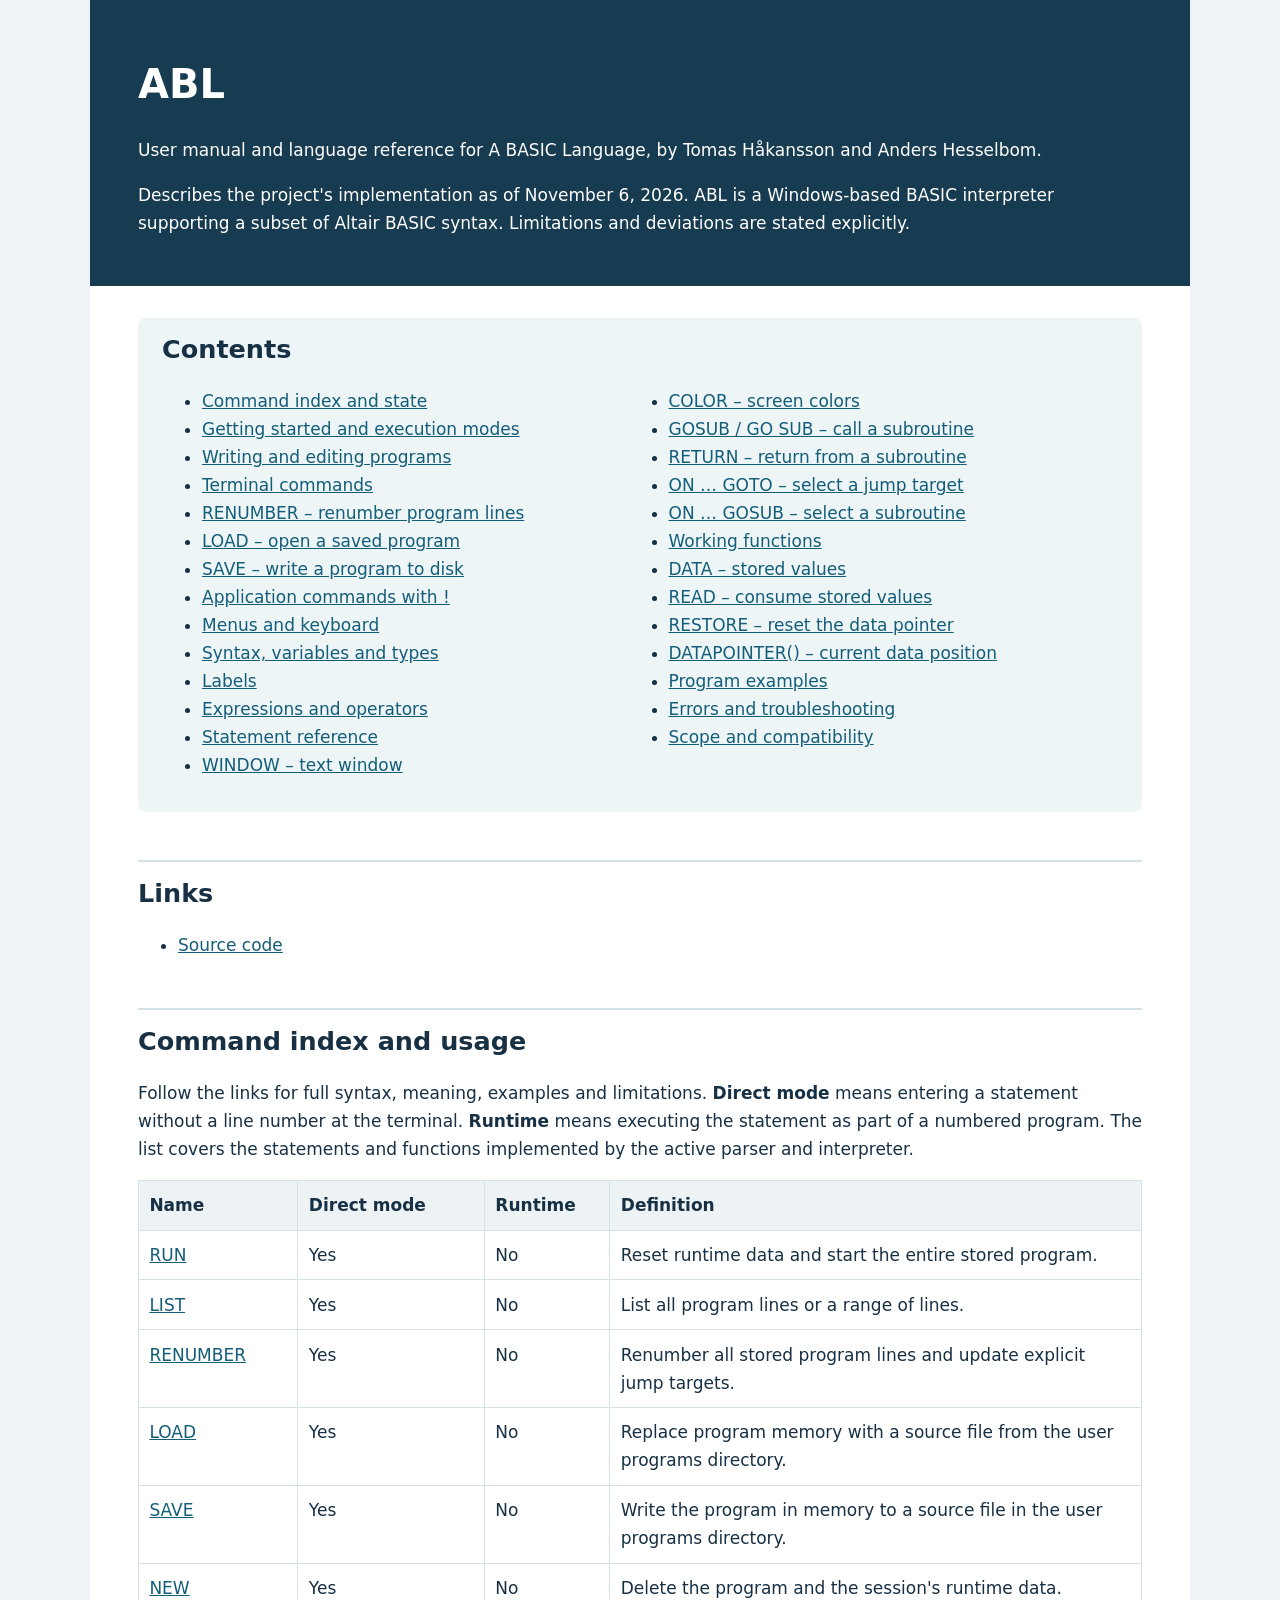
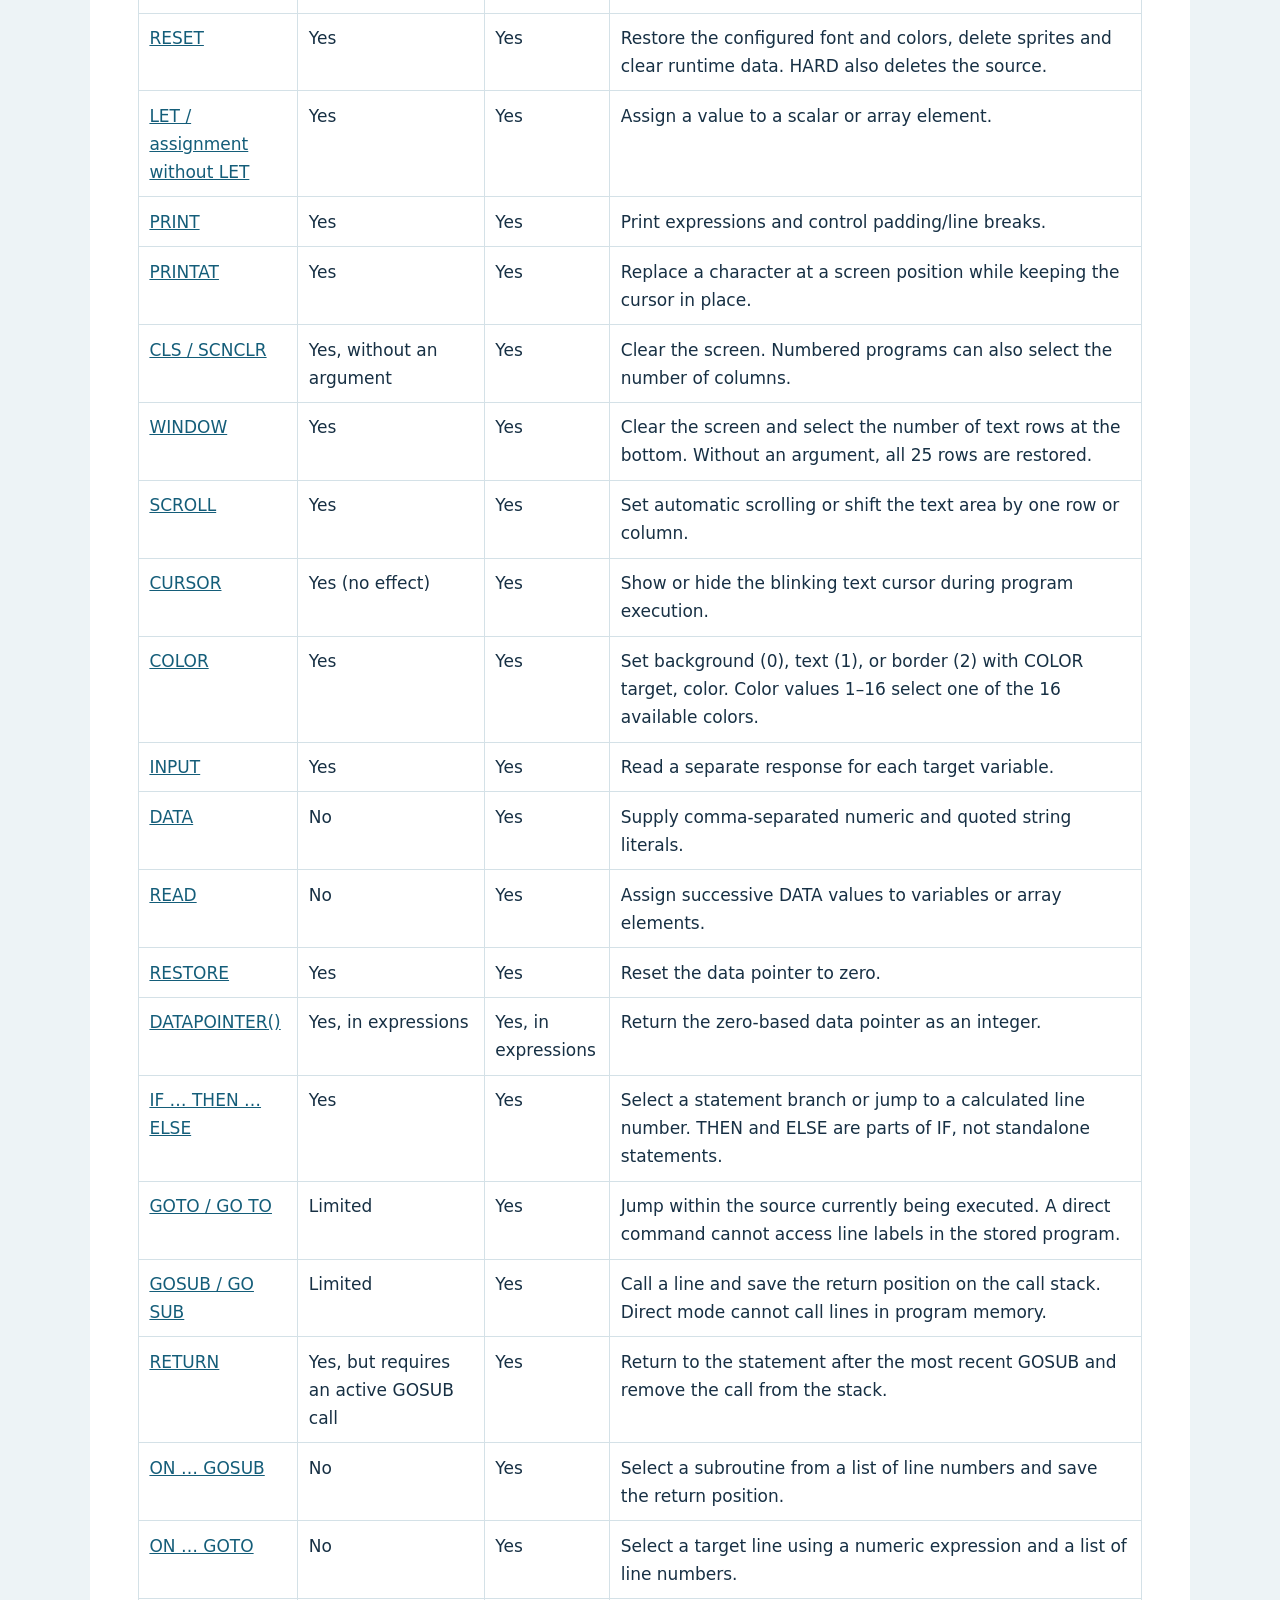
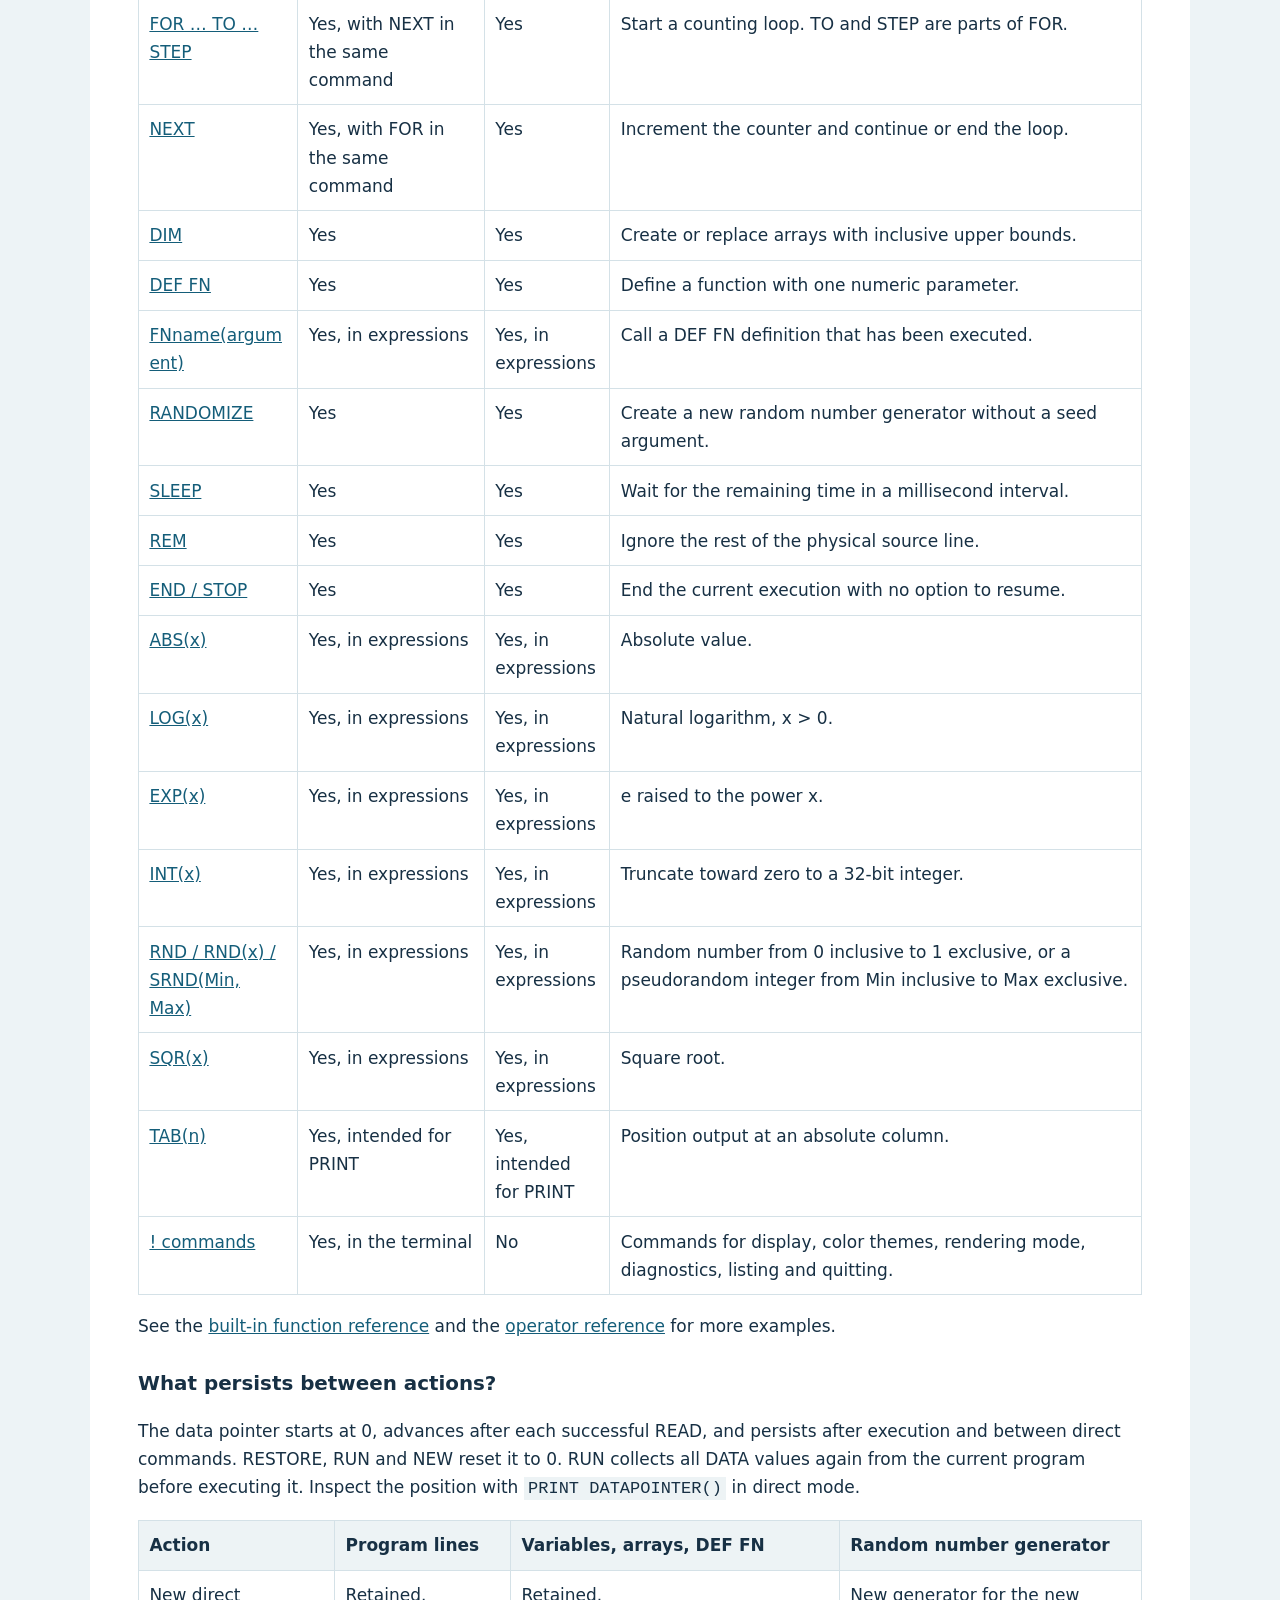
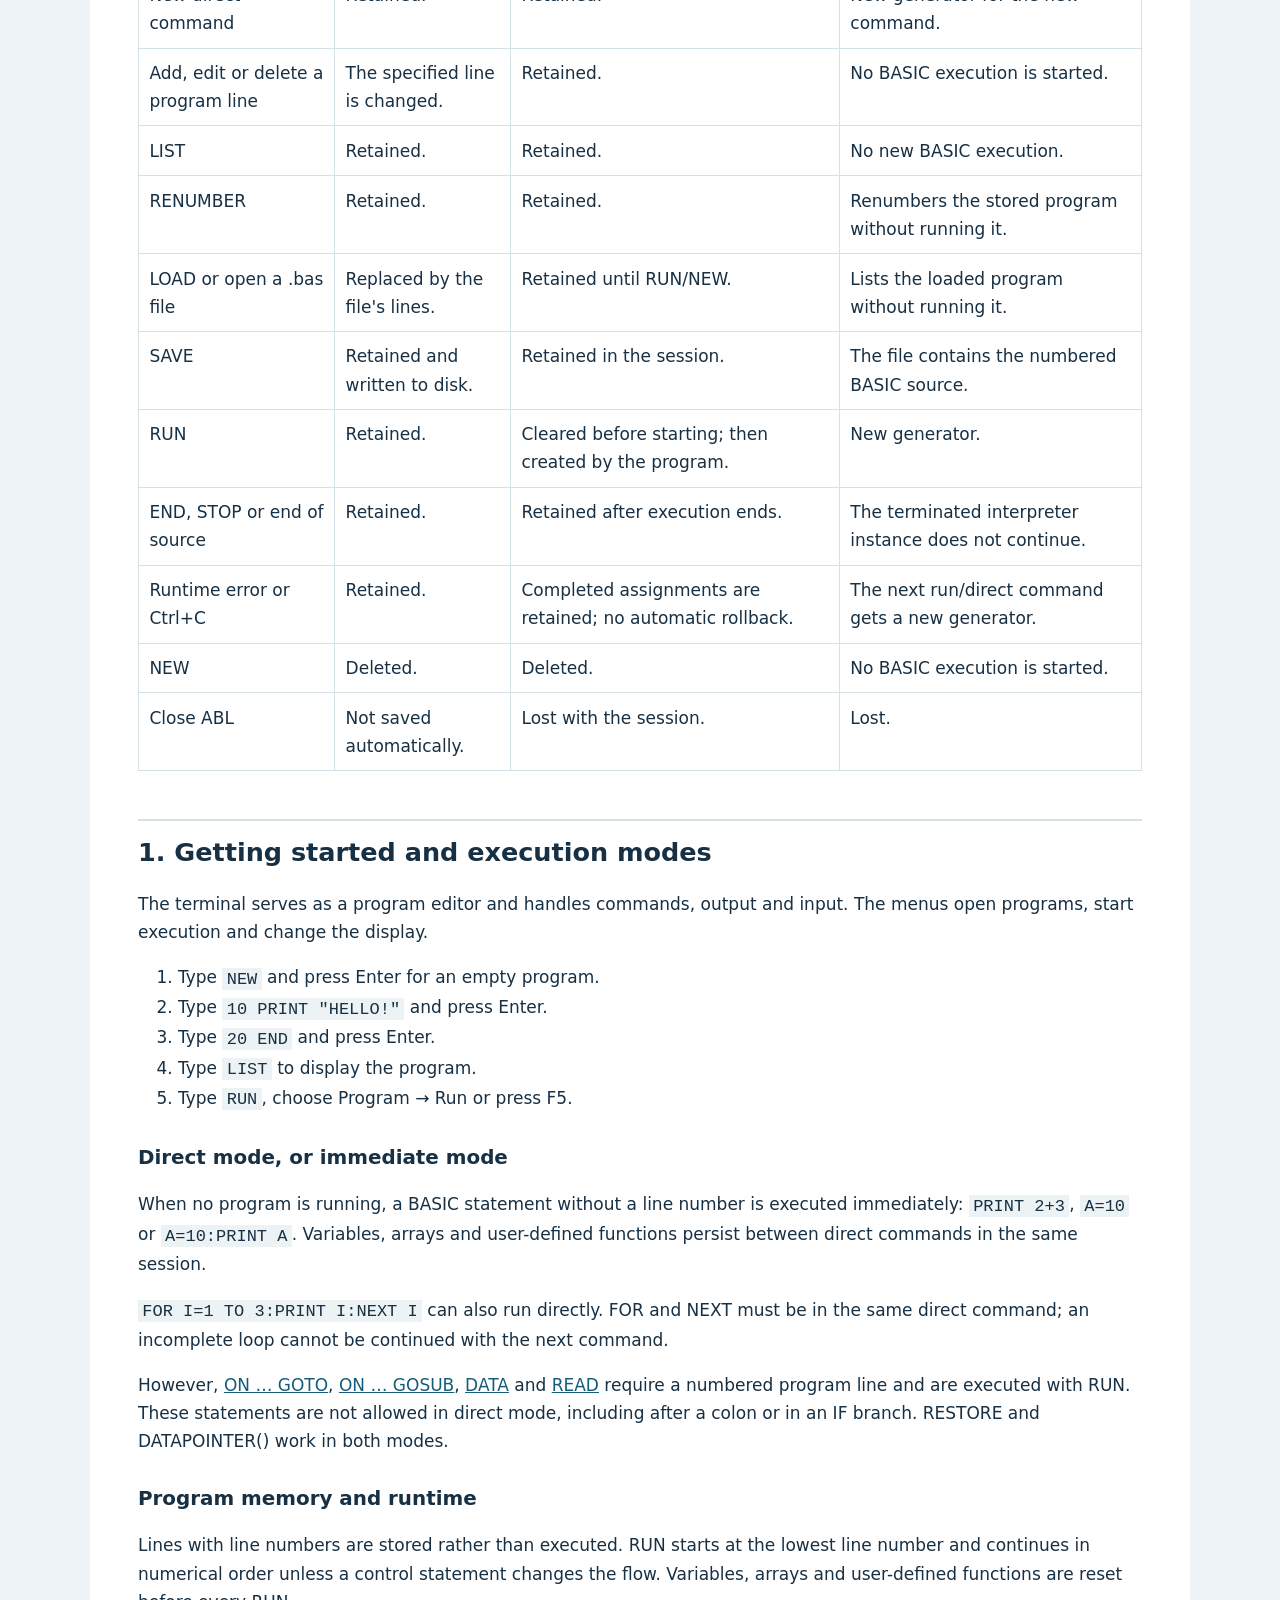
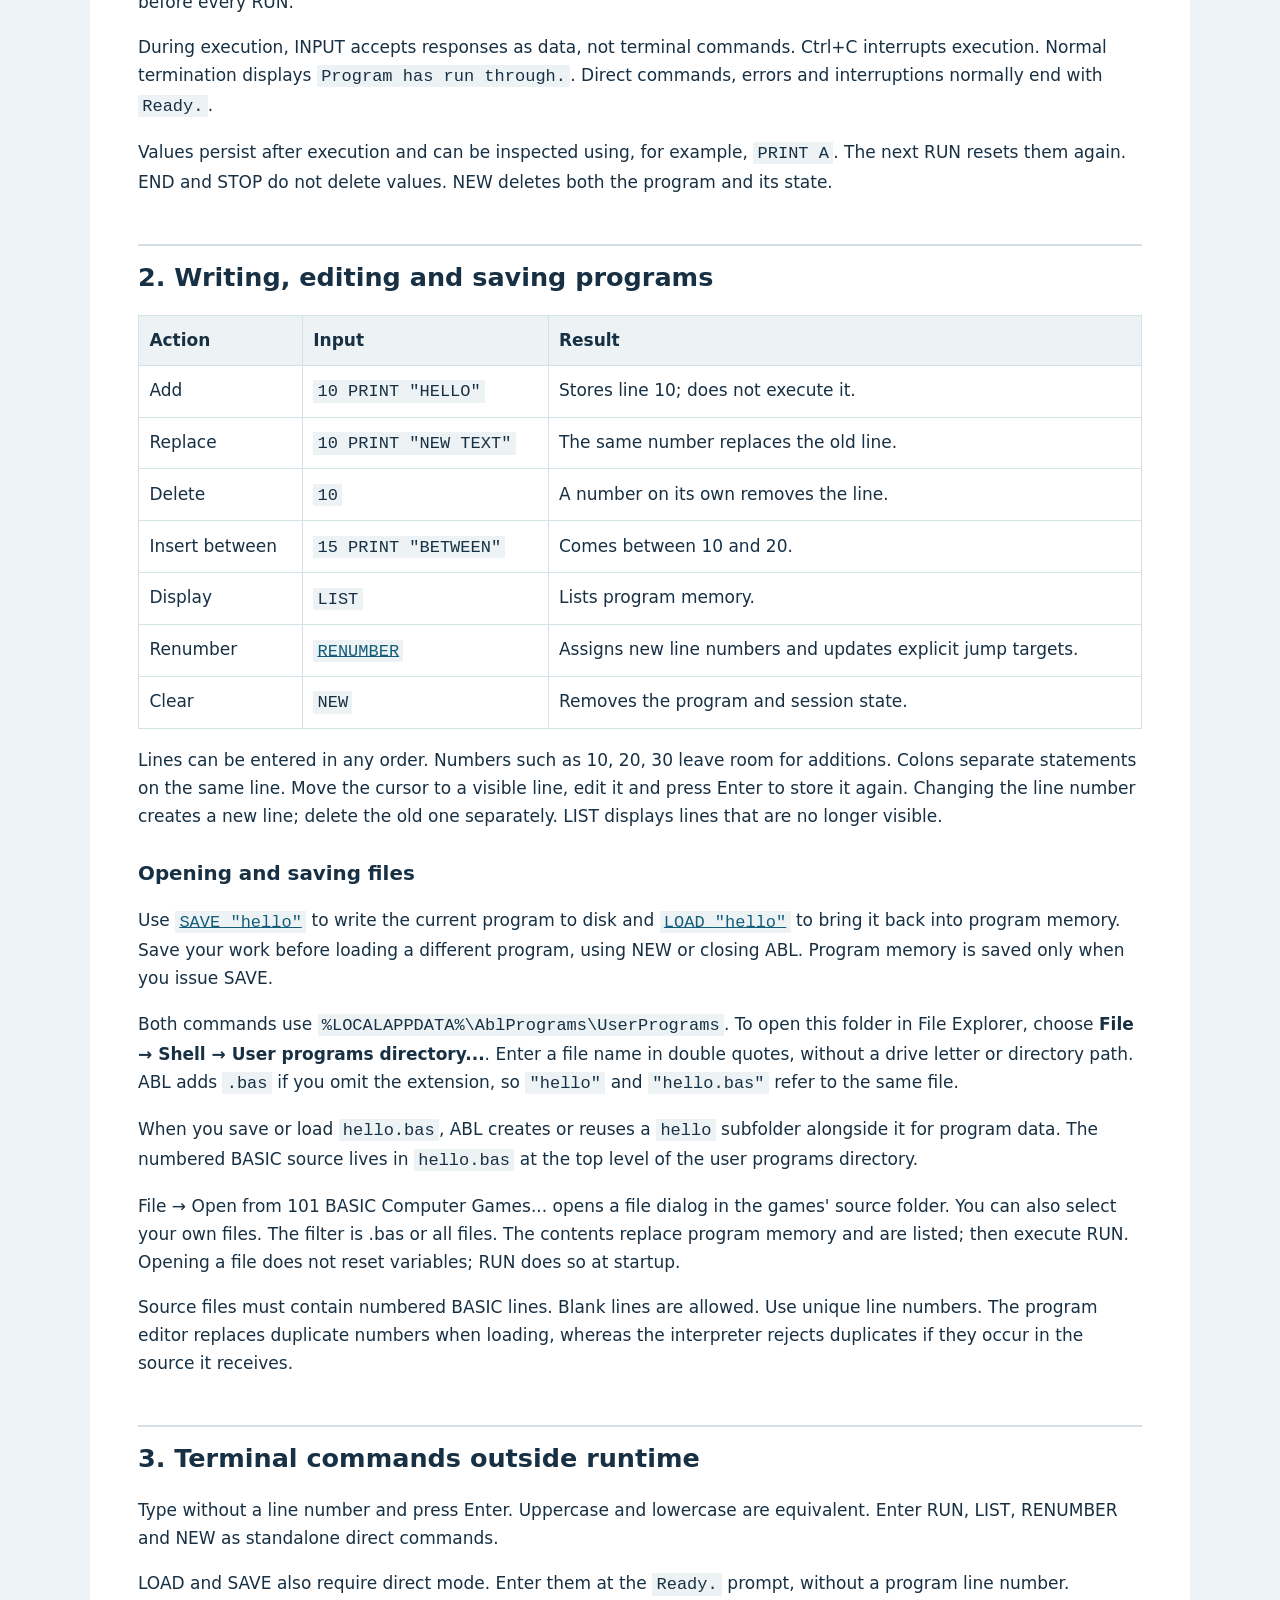
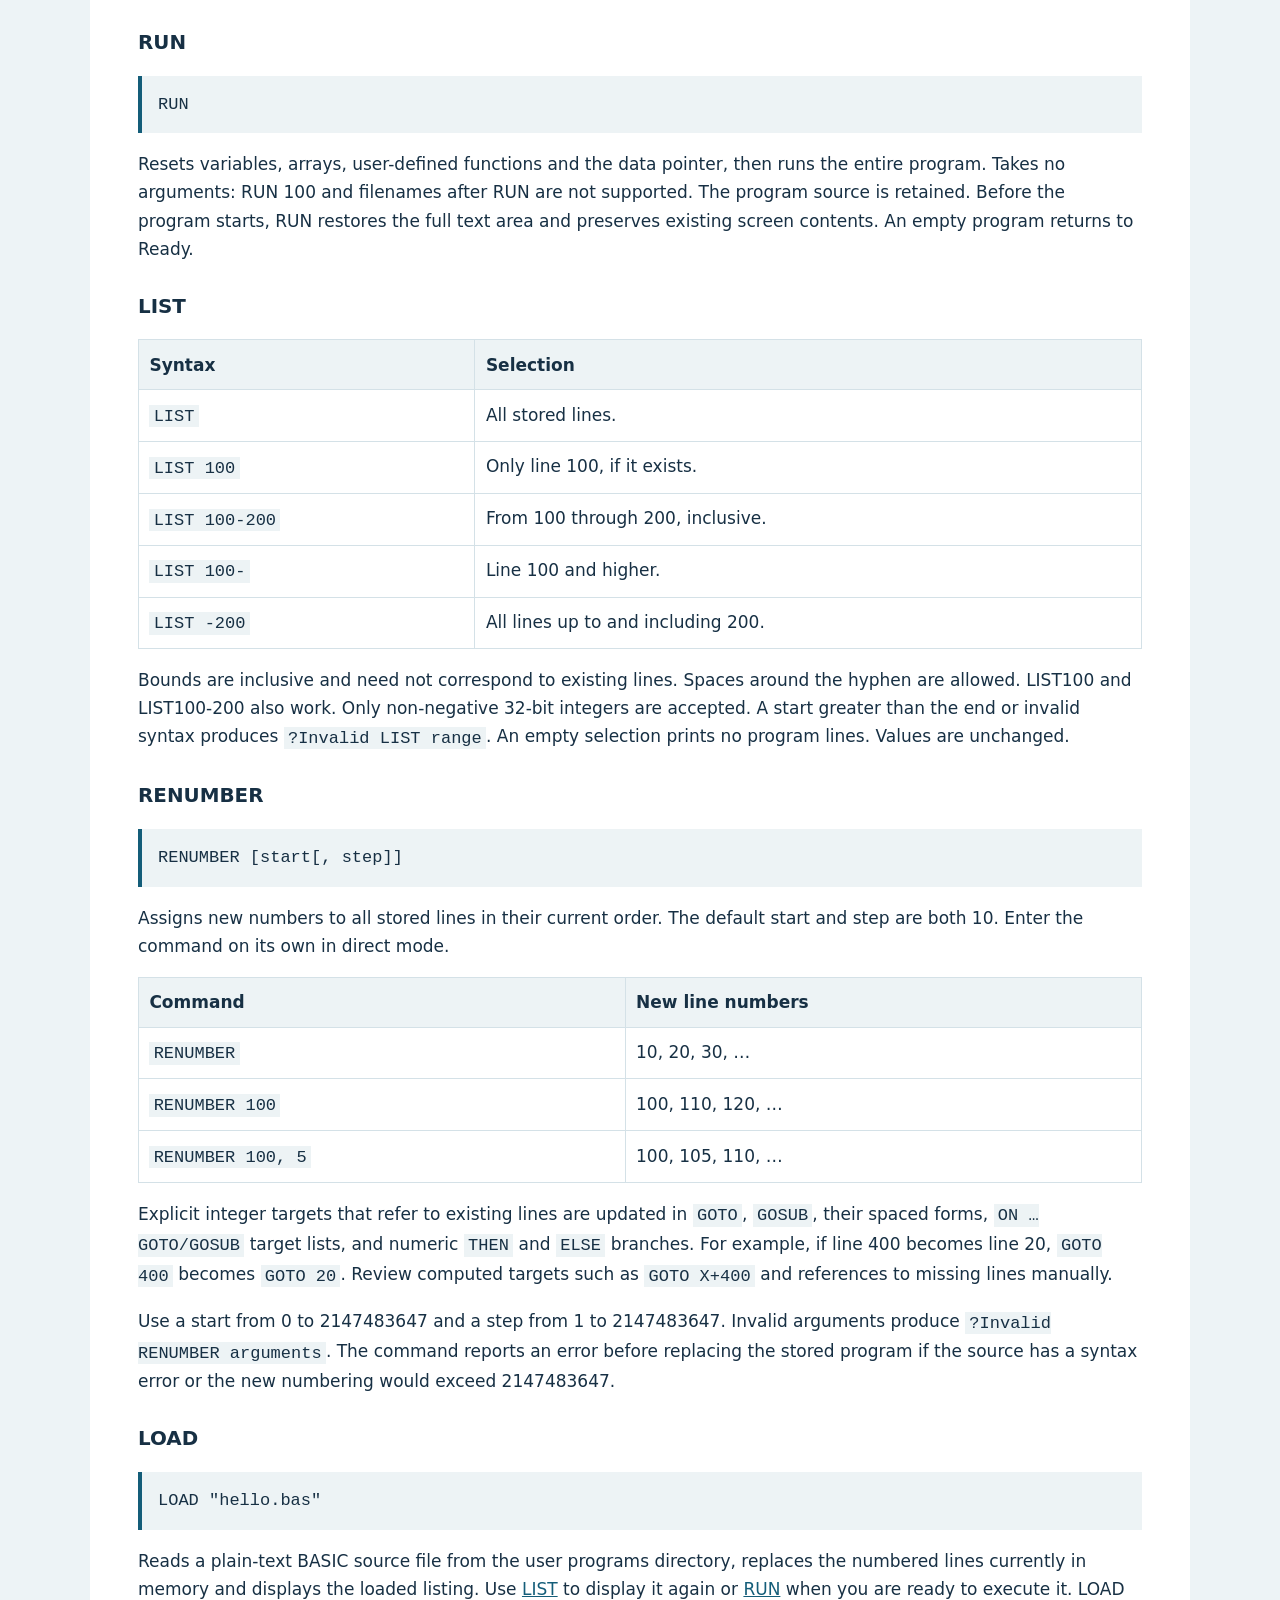
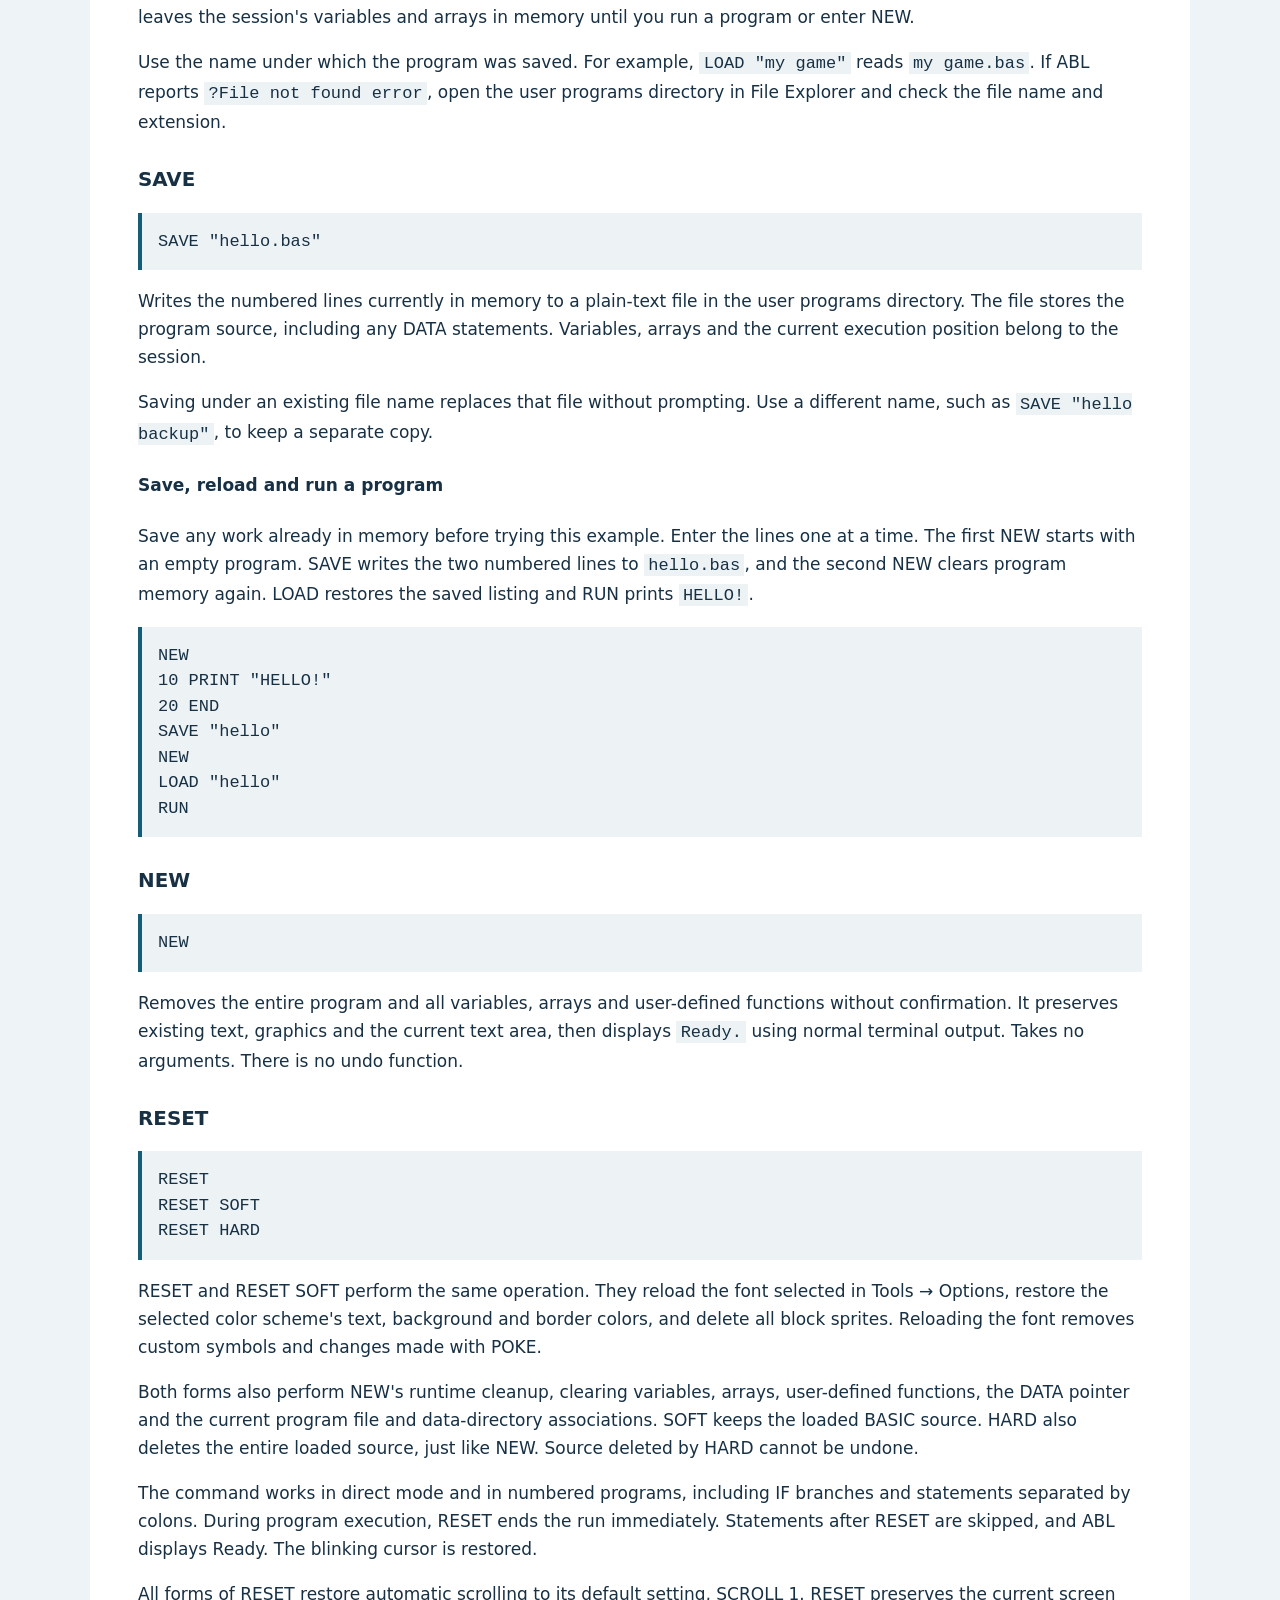
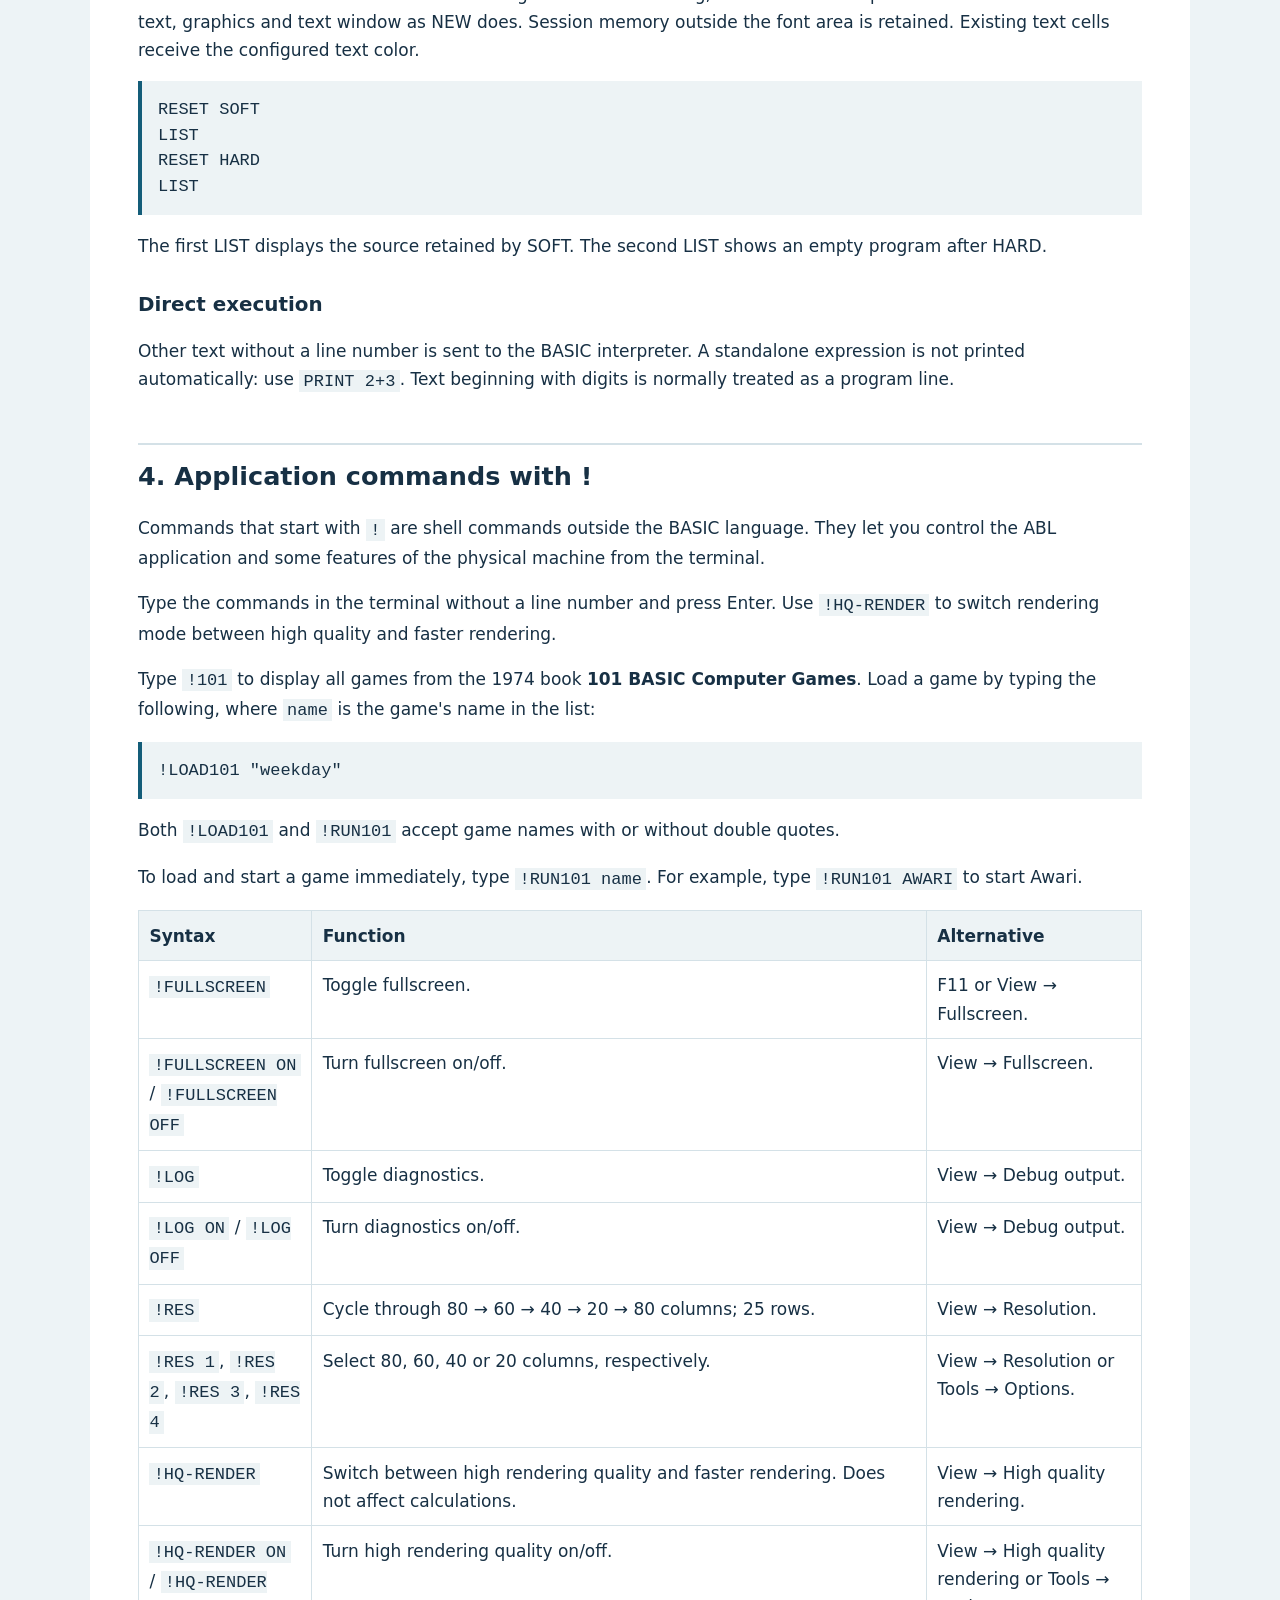
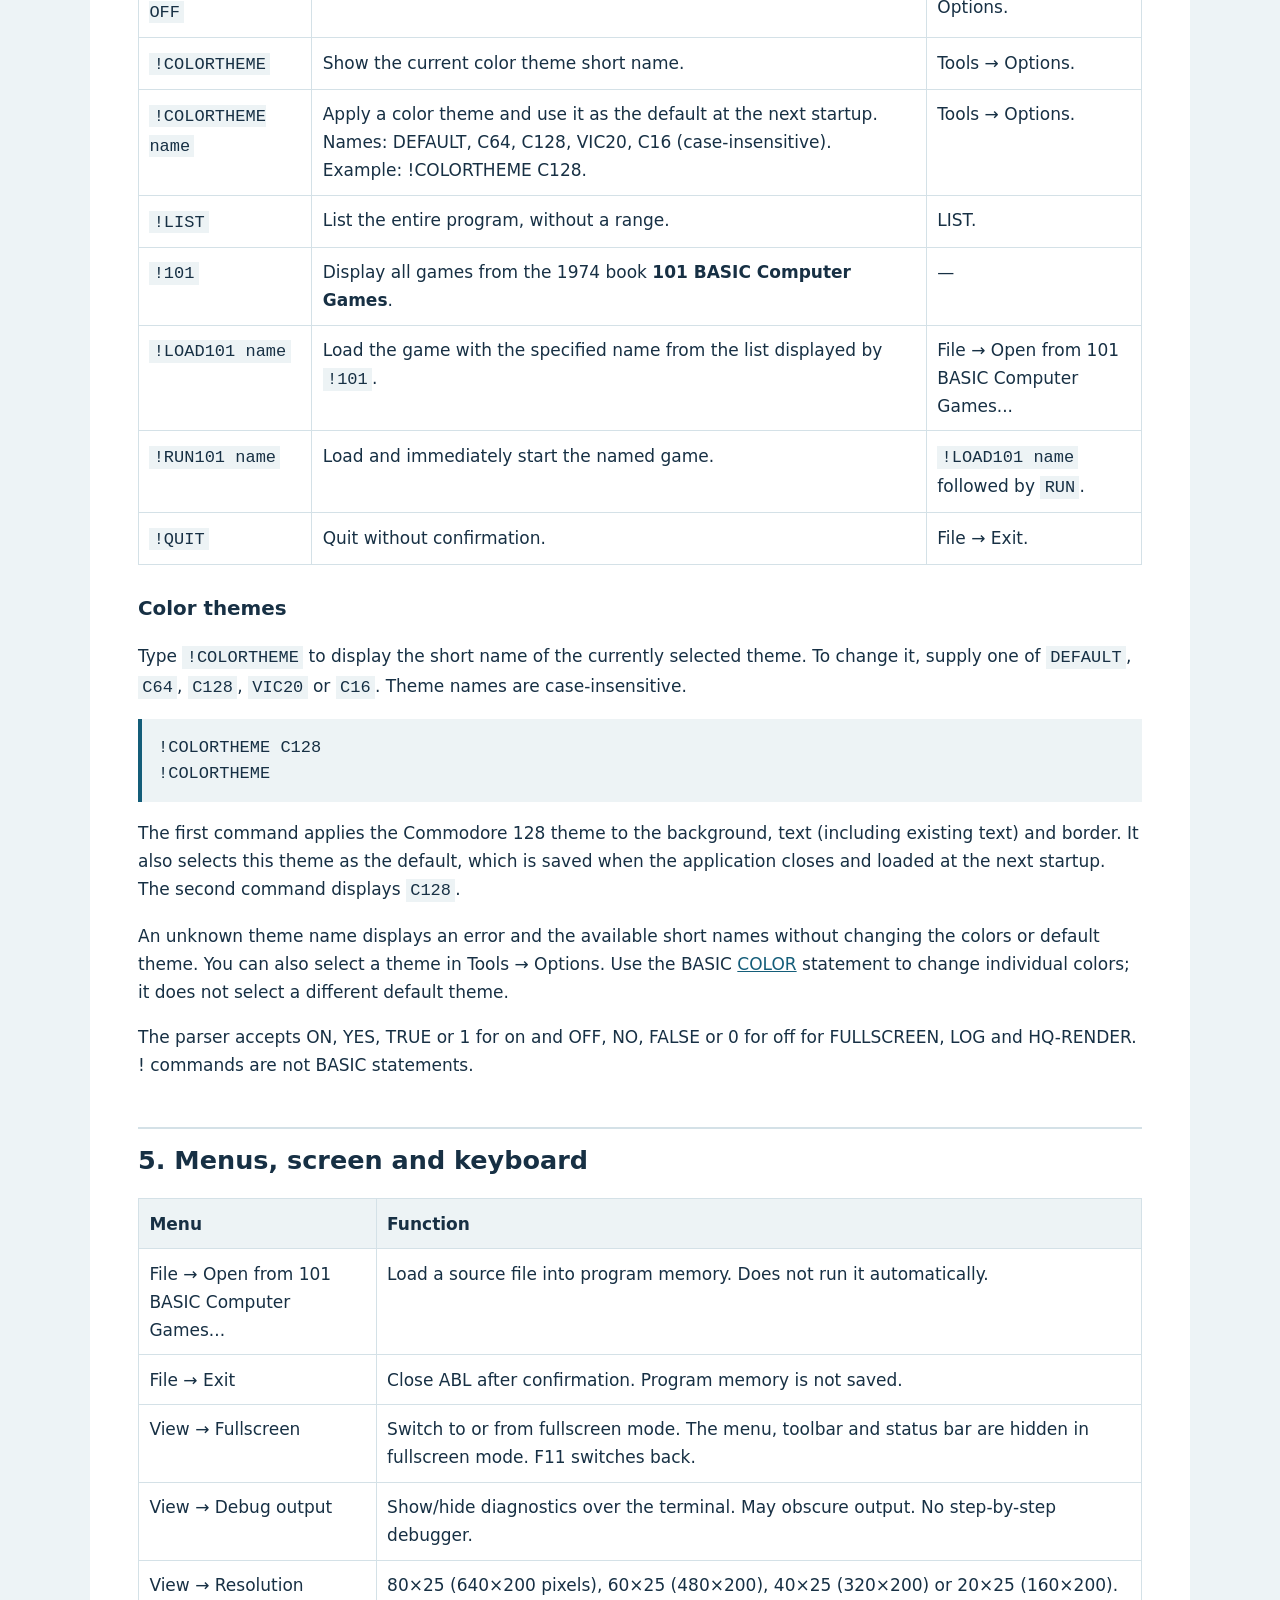
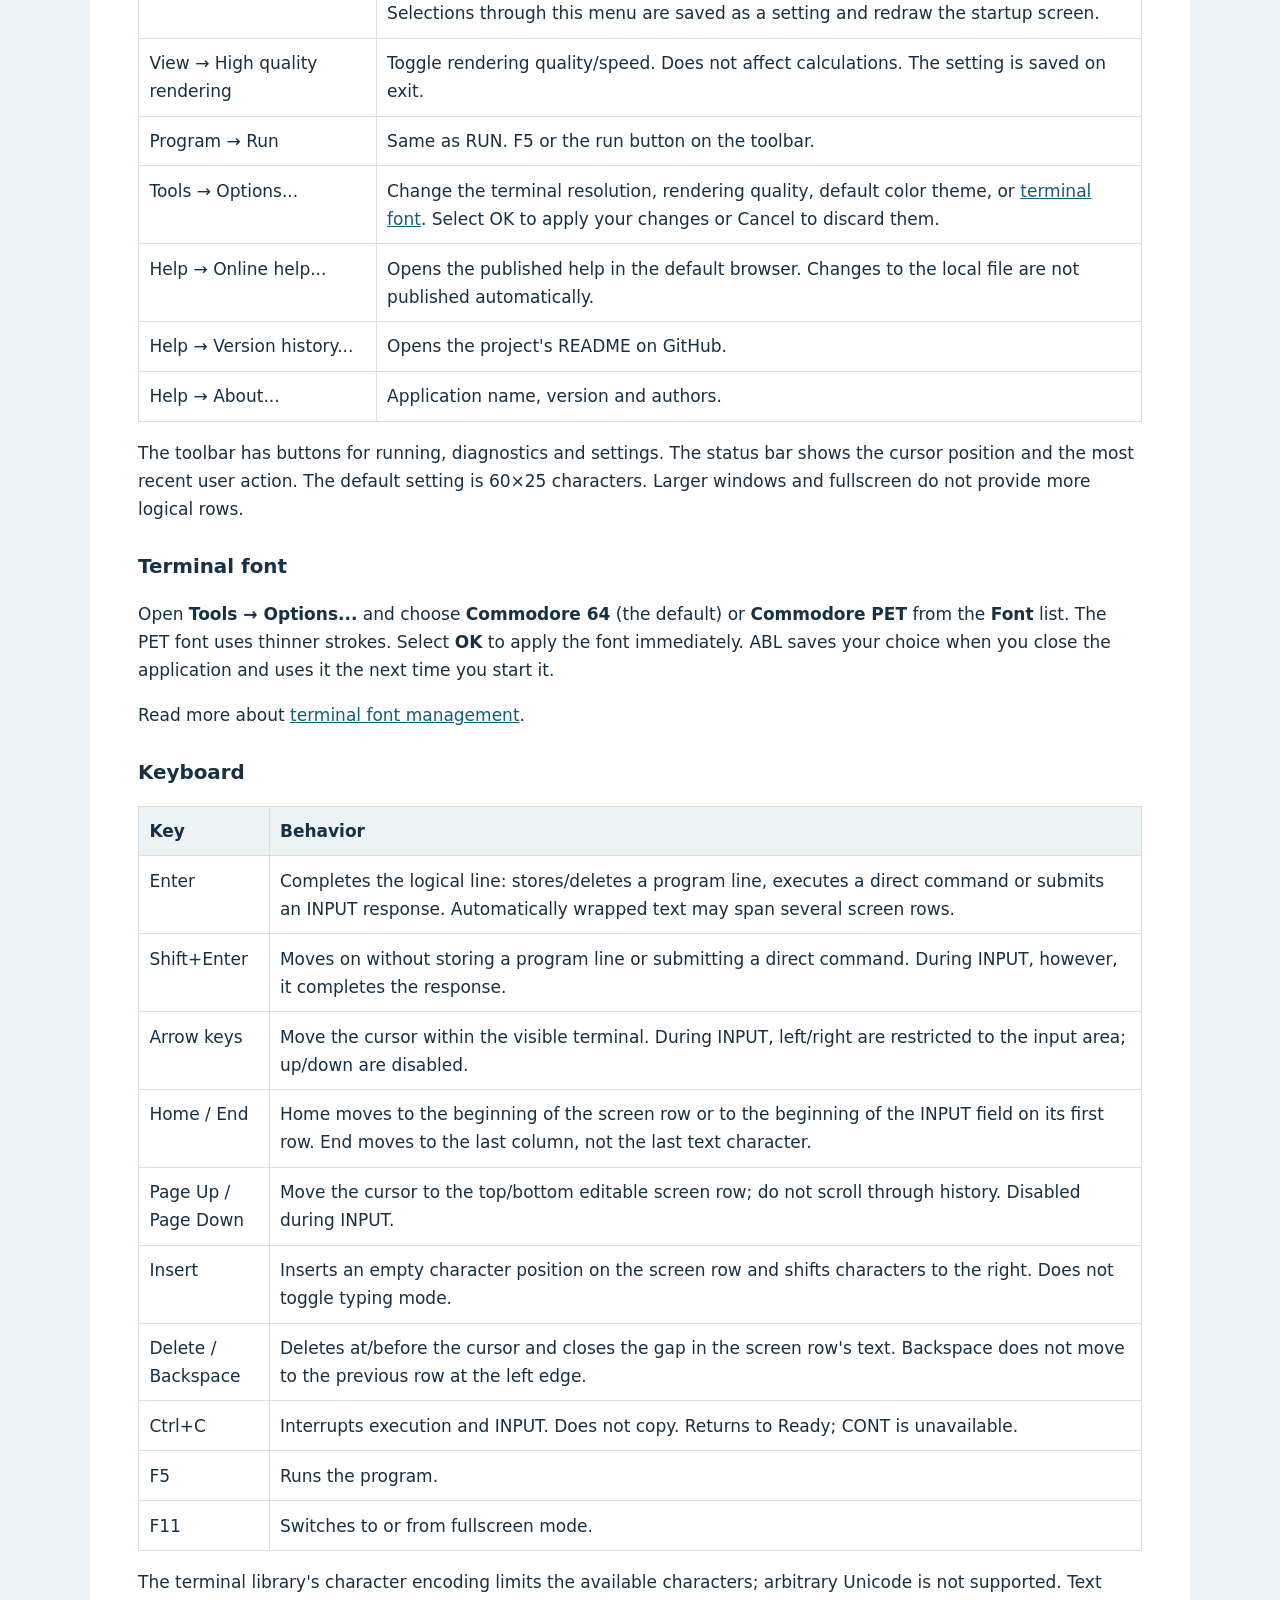
==== index.html @ 086b3ef9 "RESET command is implemented." ====
<!DOCTYPE html>
<html lang="en">
<head>
    <meta charset="utf-8" />
    <meta name="viewport" content="width=device-width, initial-scale=1" />
    <title>ABL – user manual and language reference</title>
    <link rel="stylesheet" href="style.css" />
</head>
<body>
    <header>
        <h1>ABL</h1>
        <p>User manual and language reference for A BASIC Language, by Tomas Håkansson and Anders Hesselbom.</p>
        <p>Describes the project's implementation as of November 6, 2026. ABL is a Windows-based BASIC interpreter supporting a subset of Altair BASIC syntax. Limitations and deviations are stated explicitly.</p>
    </header>
    <main>
        <nav aria-label="Contents">
            <h2 style="margin-top:0;border:0;padding:0">Contents</h2>
            <ul>
                <li><a href="#register">Command index and state</a></li>
                <li><a href="#start">Getting started and execution modes</a></li>
                <li><a href="#editor">Writing and editing programs</a></li>
                <li><a href="#terminal">Terminal commands</a></li>
                <li><a href="#renumber">RENUMBER – renumber program lines</a></li>
                <li><a href="#load">LOAD – open a saved program</a></li>
                <li><a href="#save">SAVE – write a program to disk</a></li>
                <li><a href="#appcommands">Application commands with !</a></li>
                <li><a href="#interface">Menus and keyboard</a></li>
                <li><a href="#syntax">Syntax, variables and types</a></li>
                <li><a href="#labels">Labels</a></li>
                <li><a href="#operators">Expressions and operators</a></li>
                <li><a href="#statements">Statement reference</a></li>
                <li><a href="#window">WINDOW – text window</a></li>
                <li><a href="#color">COLOR – screen colors</a></li>
                <li><a href="#gosub">GOSUB / GO SUB – call a subroutine</a></li>
                <li><a href="#return">RETURN – return from a subroutine</a></li>
                <li><a href="#on-goto">ON … GOTO – select a jump target</a></li>
                <li><a href="#on-gosub">ON … GOSUB – select a subroutine</a></li>
                <li><a href="#functions">Working functions</a></li>
                <li><a href="#data">DATA – stored values</a></li>
                <li><a href="#read">READ – consume stored values</a></li>
                <li><a href="#restore">RESTORE – reset the data pointer</a></li>
                <li><a href="#datapointer">DATAPOINTER() – current data position</a></li>
                <li><a href="#examples">Program examples</a></li>
                <li><a href="#errors">Errors and troubleshooting</a></li>
                <li><a href="#limits">Scope and compatibility</a></li>
            </ul>
        </nav>
        <section id="register">
            <h2>Links</h2>
            <ul>
                <li><a href="https://github.com/tomas-hakansson/A-BASIC-Language" target="_blank">Source code</a></li>
            </ul>
            <h2>Command index and usage</h2>
            <p>Follow the links for full syntax, meaning, examples and limitations. <strong>Direct mode</strong> means entering a statement without a line number at the terminal. <strong>Runtime</strong> means executing the statement as part of a numbered program. The list covers the statements and functions implemented by the active parser and interpreter.</p>
            <table>
                <thead><tr><th>Name</th><th>Direct mode</th><th>Runtime</th><th>Definition</th></tr></thead>
                <tbody>
                    <tr><td><a href="#run">RUN</a></td><td>Yes</td><td>No</td><td>Reset runtime data and start the entire stored program.</td></tr>
                    <tr><td><a href="#list">LIST</a></td><td>Yes</td><td>No</td><td>List all program lines or a range of lines.</td></tr>
                    <tr><td><a href="#renumber">RENUMBER</a></td><td>Yes</td><td>No</td><td>Renumber all stored program lines and update explicit jump targets.</td></tr>
                    <tr><td><a href="#load">LOAD</a></td><td>Yes</td><td>No</td><td>Replace program memory with a source file from the user programs directory.</td></tr>
                    <tr><td><a href="#save">SAVE</a></td><td>Yes</td><td>No</td><td>Write the program in memory to a source file in the user programs directory.</td></tr>
                    <tr><td><a href="#new">NEW</a></td><td>Yes</td><td>No</td><td>Delete the program and the session's runtime data.</td></tr>
                    <tr><td><a href="#reset">RESET</a></td><td>Yes</td><td>Yes</td><td>Restore the configured font and colors, delete sprites and clear runtime data. HARD also deletes the source.</td></tr>
                    <tr><td><a href="#let">LET / assignment without LET</a></td><td>Yes</td><td>Yes</td><td>Assign a value to a scalar or array element.</td></tr>
                    <tr><td><a href="#print">PRINT</a></td><td>Yes</td><td>Yes</td><td>Print expressions and control padding/line breaks.</td></tr>
                    <tr><td><a href="#printat">PRINTAT</a></td><td>Yes</td><td>Yes</td><td>Replace a character at a screen position while keeping the cursor in place.</td></tr>
                    <tr><td><a href="#cls">CLS / SCNCLR</a></td><td>Yes, without an argument</td><td>Yes</td><td>Clear the screen. Numbered programs can also select the number of columns.</td></tr>
                    <tr><td><a href="#window">WINDOW</a></td><td>Yes</td><td>Yes</td><td>Clear the screen and select the number of text rows at the bottom. Without an argument, all 25 rows are restored.</td></tr>
                    <tr><td><a href="#scroll">SCROLL</a></td><td>Yes</td><td>Yes</td><td>Set automatic scrolling or shift the text area by one row or column.</td></tr>
                    <tr><td><a href="#cursor">CURSOR</a></td><td>Yes (no effect)</td><td>Yes</td><td>Show or hide the blinking text cursor during program execution.</td></tr>
                    <tr><td><a href="#color">COLOR</a></td><td>Yes</td><td>Yes</td><td>Set background (0), text (1), or border (2) with COLOR target, color. Color values 1–16 select one of the 16 available colors.</td></tr>
                    <tr><td><a href="#input">INPUT</a></td><td>Yes</td><td>Yes</td><td>Read a separate response for each target variable.</td></tr>
                    <tr><td><a href="#data">DATA</a></td><td>No</td><td>Yes</td><td>Supply comma-separated numeric and quoted string literals.</td></tr>
                    <tr><td><a href="#read">READ</a></td><td>No</td><td>Yes</td><td>Assign successive DATA values to variables or array elements.</td></tr>
                    <tr><td><a href="#restore">RESTORE</a></td><td>Yes</td><td>Yes</td><td>Reset the data pointer to zero.</td></tr>
                    <tr><td><a href="#datapointer">DATAPOINTER()</a></td><td>Yes, in expressions</td><td>Yes, in expressions</td><td>Return the zero-based data pointer as an integer.</td></tr>
                    <tr><td><a href="#if">IF … THEN … ELSE</a></td><td>Yes</td><td>Yes</td><td>Select a statement branch or jump to a calculated line number. THEN and ELSE are parts of IF, not standalone statements.</td></tr>
                    <tr><td><a href="#goto">GOTO / GO TO</a></td><td>Limited</td><td>Yes</td><td>Jump within the source currently being executed. A direct command cannot access line labels in the stored program.</td></tr>
                    <tr><td><a href="#gosub">GOSUB / GO SUB</a></td><td>Limited</td><td>Yes</td><td>Call a line and save the return position on the call stack. Direct mode cannot call lines in program memory.</td></tr>
                    <tr><td><a href="#return">RETURN</a></td><td>Yes, but requires an active GOSUB call</td><td>Yes</td><td>Return to the statement after the most recent GOSUB and remove the call from the stack.</td></tr>
                    <tr><td><a href="#on-gosub">ON … GOSUB</a></td><td>No</td><td>Yes</td><td>Select a subroutine from a list of line numbers and save the return position.</td></tr>
                    <tr><td><a href="#on-goto">ON … GOTO</a></td><td>No</td><td>Yes</td><td>Select a target line using a numeric expression and a list of line numbers.</td></tr>
                    <tr><td><a href="#for">FOR … TO … STEP</a></td><td>Yes, with NEXT in the same command</td><td>Yes</td><td>Start a counting loop. TO and STEP are parts of FOR.</td></tr>
                    <tr><td><a href="#for">NEXT</a></td><td>Yes, with FOR in the same command</td><td>Yes</td><td>Increment the counter and continue or end the loop.</td></tr>
                    <tr><td><a href="#dim">DIM</a></td><td>Yes</td><td>Yes</td><td>Create or replace arrays with inclusive upper bounds.</td></tr>
                    <tr><td><a href="#def">DEF FN</a></td><td>Yes</td><td>Yes</td><td>Define a function with one numeric parameter.</td></tr>
                    <tr><td><a href="#def">FNname(argument)</a></td><td>Yes, in expressions</td><td>Yes, in expressions</td><td>Call a DEF FN definition that has been executed.</td></tr>
                    <tr><td><a href="#randomize">RANDOMIZE</a></td><td>Yes</td><td>Yes</td><td>Create a new random number generator without a seed argument.</td></tr>
                    <tr><td><a href="#sleep">SLEEP</a></td><td>Yes</td><td>Yes</td><td>Wait for the remaining time in a millisecond interval.</td></tr>
                    <tr><td><a href="#rem">REM</a></td><td>Yes</td><td>Yes</td><td>Ignore the rest of the physical source line.</td></tr>
                    <tr><td><a href="#end">END / STOP</a></td><td>Yes</td><td>Yes</td><td>End the current execution with no option to resume.</td></tr>
                    <tr><td><a href="#abs">ABS(x)</a></td><td>Yes, in expressions</td><td>Yes, in expressions</td><td>Absolute value.</td></tr>
                    <tr><td><a href="#log">LOG(x)</a></td><td>Yes, in expressions</td><td>Yes, in expressions</td><td>Natural logarithm, x &gt; 0.</td></tr>
                    <tr><td><a href="#exp">EXP(x)</a></td><td>Yes, in expressions</td><td>Yes, in expressions</td><td>e raised to the power x.</td></tr>
                    <tr><td><a href="#int">INT(x)</a></td><td>Yes, in expressions</td><td>Yes, in expressions</td><td>Truncate toward zero to a 32-bit integer.</td></tr>
                    <tr><td><a href="#rnd">RND / RND(x) / SRND(Min, Max)</a></td><td>Yes, in expressions</td><td>Yes, in expressions</td><td>Random number from 0 inclusive to 1 exclusive, or a pseudorandom integer from Min inclusive to Max exclusive.</td></tr>
                    <tr><td><a href="#sqr">SQR(x)</a></td><td>Yes, in expressions</td><td>Yes, in expressions</td><td>Square root.</td></tr>
                    <tr><td><a href="#tab">TAB(n)</a></td><td>Yes, intended for PRINT</td><td>Yes, intended for PRINT</td><td>Position output at an absolute column.</td></tr>
                    <tr><td><a href="#appcommands">! commands</a></td><td>Yes, in the terminal</td><td>No</td><td>Commands for display, color themes, rendering mode, diagnostics, listing and quitting.</td></tr>
                </tbody>
            </table>
            <p>See the <a href="#functions">built-in function reference</a> and the <a href="#operators">operator reference</a> for more examples.</p>
            <h3>What persists between actions?</h3>
            <p>The data pointer starts at 0, advances after each successful READ, and persists after execution and between direct commands. RESTORE, RUN and NEW reset it to 0. RUN collects all DATA values again from the current program before executing it. Inspect the position with <code>PRINT DATAPOINTER()</code> in direct mode.</p>
            <table>
                <thead><tr><th>Action</th><th>Program lines</th><th>Variables, arrays, DEF FN</th><th>Random number generator</th></tr></thead>
                <tbody>
                    <tr><td>New direct command</td><td>Retained.</td><td>Retained.</td><td>New generator for the new command.</td></tr>
                    <tr><td>Add, edit or delete a program line</td><td>The specified line is changed.</td><td>Retained.</td><td>No BASIC execution is started.</td></tr>
                    <tr><td>LIST</td><td>Retained.</td><td>Retained.</td><td>No new BASIC execution.</td></tr>
                    <tr><td>RENUMBER</td><td>Retained.</td><td>Retained.</td><td>Renumbers the stored program without running it.</td></tr>
                    <tr><td>LOAD or open a .bas file</td><td>Replaced by the file's lines.</td><td>Retained until RUN/NEW.</td><td>Lists the loaded program without running it.</td></tr>
                    <tr><td>SAVE</td><td>Retained and written to disk.</td><td>Retained in the session.</td><td>The file contains the numbered BASIC source.</td></tr>
                    <tr><td>RUN</td><td>Retained.</td><td>Cleared before starting; then created by the program.</td><td>New generator.</td></tr>
                    <tr><td>END, STOP or end of source</td><td>Retained.</td><td>Retained after execution ends.</td><td>The terminated interpreter instance does not continue.</td></tr>
                    <tr><td>Runtime error or Ctrl+C</td><td>Retained.</td><td>Completed assignments are retained; no automatic rollback.</td><td>The next run/direct command gets a new generator.</td></tr>
                    <tr><td>NEW</td><td>Deleted.</td><td>Deleted.</td><td>No BASIC execution is started.</td></tr>
                    <tr><td>Close ABL</td><td>Not saved automatically.</td><td>Lost with the session.</td><td>Lost.</td></tr>
                </tbody>
            </table>
        </section>
        <section id="start">
            <h2>1. Getting started and execution modes</h2>
            <p>The terminal serves as a program editor and handles commands, output and input. The menus open programs, start execution and change the display.</p>
            <ol><li>Type <code>NEW</code> and press Enter for an empty program.</li><li>Type <code>10 PRINT "HELLO!"</code> and press Enter.</li><li>Type <code>20 END</code> and press Enter.</li><li>Type <code>LIST</code> to display the program.</li><li>Type <code>RUN</code>, choose Program → Run or press F5.</li></ol>
            <h3>Direct mode, or immediate mode</h3>
            <p>When no program is running, a BASIC statement without a line number is executed immediately: <code>PRINT 2+3</code>, <code>A=10</code> or <code>A=10:PRINT A</code>. Variables, arrays and user-defined functions persist between direct commands in the same session.</p>
            <p><code>FOR I=1 TO 3:PRINT I:NEXT I</code> can also run directly. FOR and NEXT must be in the same direct command; an incomplete loop cannot be continued with the next command.</p>
            <p>However, <a href="#on-goto">ON … GOTO</a>, <a href="#on-gosub">ON … GOSUB</a>, <a href="#data">DATA</a> and <a href="#read">READ</a> require a numbered program line and are executed with RUN. These statements are not allowed in direct mode, including after a colon or in an IF branch. RESTORE and DATAPOINTER() work in both modes.</p>
            <h3>Program memory and runtime</h3>
            <p>Lines with line numbers are stored rather than executed. RUN starts at the lowest line number and continues in numerical order unless a control statement changes the flow. Variables, arrays and user-defined functions are reset before every RUN.</p>
            <p>During execution, INPUT accepts responses as data, not terminal commands. Ctrl+C interrupts execution. Normal termination displays <code>Program has run through.</code>. Direct commands, errors and interruptions normally end with <code>Ready.</code>.</p>
            <p>Values persist after execution and can be inspected using, for example, <code>PRINT A</code>. The next RUN resets them again. END and STOP do not delete values. NEW deletes both the program and its state.</p>
        </section>
        <section id="editor">
            <h2>2. Writing, editing and saving programs</h2>
            <table>
                <thead><tr><th>Action</th><th>Input</th><th>Result</th></tr></thead>
                <tbody>
                    <tr><td>Add</td><td><code>10 PRINT "HELLO"</code></td><td>Stores line 10; does not execute it.</td></tr>
                    <tr><td>Replace</td><td><code>10 PRINT "NEW TEXT"</code></td><td>The same number replaces the old line.</td></tr>
                    <tr><td>Delete</td><td><code>10</code></td><td>A number on its own removes the line.</td></tr>
                    <tr><td>Insert between</td><td><code>15 PRINT "BETWEEN"</code></td><td>Comes between 10 and 20.</td></tr>
                    <tr><td>Display</td><td><code>LIST</code></td><td>Lists program memory.</td></tr>
                    <tr><td>Renumber</td><td><a href="#renumber"><code>RENUMBER</code></a></td><td>Assigns new line numbers and updates explicit jump targets.</td></tr>
                    <tr><td>Clear</td><td><code>NEW</code></td><td>Removes the program and session state.</td></tr>
                </tbody>
            </table>
            <p>Lines can be entered in any order. Numbers such as 10, 20, 30 leave room for additions. Colons separate statements on the same line. Move the cursor to a visible line, edit it and press Enter to store it again. Changing the line number creates a new line; delete the old one separately. LIST displays lines that are no longer visible.</p>
            <h3>Opening and saving files</h3>
            <p>Use <a href="#save"><code>SAVE "hello"</code></a> to write the current program to disk and <a href="#load"><code>LOAD "hello"</code></a> to bring it back into program memory. Save your work before loading a different program, using NEW or closing ABL. Program memory is saved only when you issue SAVE.</p>
            <p>Both commands use <code>%LOCALAPPDATA%\AblPrograms\UserPrograms</code>. To open this folder in File Explorer, choose <strong>File → Shell → User programs directory...</strong>. Enter a file name in double quotes, without a drive letter or directory path. ABL adds <code>.bas</code> if you omit the extension, so <code>"hello"</code> and <code>"hello.bas"</code> refer to the same file.</p>
            <p>When you save or load <code>hello.bas</code>, ABL creates or reuses a <code>hello</code> subfolder alongside it for program data. The numbered BASIC source lives in <code>hello.bas</code> at the top level of the user programs directory.</p>
            <p>File → Open from 101 BASIC Computer Games... opens a file dialog in the games' source folder. You can also select your own files. The filter is .bas or all files. The contents replace program memory and are listed; then execute RUN. Opening a file does not reset variables; RUN does so at startup.</p>
            <p>Source files must contain numbered BASIC lines. Blank lines are allowed. Use unique line numbers. The program editor replaces duplicate numbers when loading, whereas the interpreter rejects duplicates if they occur in the source it receives.</p>
        </section>
        <section id="terminal">
            <h2>3. Terminal commands outside runtime</h2>
            <p>Type without a line number and press Enter. Uppercase and lowercase are equivalent. Enter RUN, LIST, RENUMBER and NEW as standalone direct commands.</p>
            <p>LOAD and SAVE also require direct mode. Enter them at the <code>Ready.</code> prompt, without a program line number.</p>
            <article id="run">
                <h3>RUN</h3><pre><code>RUN</code></pre>
                <p>Resets variables, arrays, user-defined functions and the data pointer, then runs the entire program. Takes no arguments: RUN 100 and filenames after RUN are not supported. The program source is retained. Before the program starts, RUN restores the full text area and preserves existing screen contents. An empty program returns to Ready.</p>
            </article>
            <article id="list">
                <h3>LIST</h3>
                <table>
                    <thead><tr><th>Syntax</th><th>Selection</th></tr></thead>
                    <tbody>
                        <tr><td><code>LIST</code></td><td>All stored lines.</td></tr>
                        <tr><td><code>LIST 100</code></td><td>Only line 100, if it exists.</td></tr>
                        <tr><td><code>LIST 100-200</code></td><td>From 100 through 200, inclusive.</td></tr>
                        <tr><td><code>LIST 100-</code></td><td>Line 100 and higher.</td></tr>
                        <tr><td><code>LIST -200</code></td><td>All lines up to and including 200.</td></tr>
                    </tbody>
                </table>
                <p>Bounds are inclusive and need not correspond to existing lines. Spaces around the hyphen are allowed. LIST100 and LIST100-200 also work. Only non-negative 32-bit integers are accepted. A start greater than the end or invalid syntax produces <code>?Invalid LIST range</code>. An empty selection prints no program lines. Values are unchanged.</p>
            </article>
            <article id="renumber">
                <h3>RENUMBER</h3>
                <pre><code>RENUMBER [start[, step]]</code></pre>
                <p>Assigns new numbers to all stored lines in their current order. The default start and step are both 10. Enter the command on its own in direct mode.</p>
                <table>
                    <thead><tr><th>Command</th><th>New line numbers</th></tr></thead>
                    <tbody>
                        <tr><td><code>RENUMBER</code></td><td>10, 20, 30, …</td></tr>
                        <tr><td><code>RENUMBER 100</code></td><td>100, 110, 120, …</td></tr>
                        <tr><td><code>RENUMBER 100, 5</code></td><td>100, 105, 110, …</td></tr>
                    </tbody>
                </table>
                <p>Explicit integer targets that refer to existing lines are updated in <code>GOTO</code>, <code>GOSUB</code>, their spaced forms, <code>ON … GOTO/GOSUB</code> target lists, and numeric <code>THEN</code> and <code>ELSE</code> branches. For example, if line 400 becomes line 20, <code>GOTO 400</code> becomes <code>GOTO 20</code>. Review computed targets such as <code>GOTO X+400</code> and references to missing lines manually.</p>
                <p>Use a start from 0 to 2147483647 and a step from 1 to 2147483647. Invalid arguments produce <code>?Invalid RENUMBER arguments</code>. The command reports an error before replacing the stored program if the source has a syntax error or the new numbering would exceed 2147483647.</p>
            </article>
            <article id="load">
                <h3>LOAD</h3>
                <pre><code>LOAD "hello.bas"</code></pre>
                <p>Reads a plain-text BASIC source file from the user programs directory, replaces the numbered lines currently in memory and displays the loaded listing. Use <a href="#list">LIST</a> to display it again or <a href="#run">RUN</a> when you are ready to execute it. LOAD leaves the session's variables and arrays in memory until you run a program or enter NEW.</p>
                <p>Use the name under which the program was saved. For example, <code>LOAD "my game"</code> reads <code>my game.bas</code>. If ABL reports <code>?File not found error</code>, open the user programs directory in File Explorer and check the file name and extension.</p>
            </article>
            <article id="save">
                <h3>SAVE</h3>
                <pre><code>SAVE "hello.bas"</code></pre>
                <p>Writes the numbered lines currently in memory to a plain-text file in the user programs directory. The file stores the program source, including any DATA statements. Variables, arrays and the current execution position belong to the session.</p>
                <p>Saving under an existing file name replaces that file without prompting. Use a different name, such as <code>SAVE "hello backup"</code>, to keep a separate copy.</p>
                <h4>Save, reload and run a program</h4>
                <p>Save any work already in memory before trying this example. Enter the lines one at a time. The first NEW starts with an empty program. SAVE writes the two numbered lines to <code>hello.bas</code>, and the second NEW clears program memory again. LOAD restores the saved listing and RUN prints <code>HELLO!</code>.</p>
                <pre><code>NEW
10 PRINT "HELLO!"
20 END
SAVE "hello"
NEW
LOAD "hello"
RUN</code></pre>
            </article>
            <article id="new">
                <h3>NEW</h3><pre><code>NEW</code></pre>
                <p>Removes the entire program and all variables, arrays and user-defined functions without confirmation. It preserves existing text, graphics and the current text area, then displays <code>Ready.</code> using normal terminal output. Takes no arguments. There is no undo function.</p>
            </article>
            <article id="reset">
                <h3>RESET</h3>
                <pre><code>RESET
RESET SOFT
RESET HARD</code></pre>
                <p>RESET and RESET SOFT perform the same operation. They reload the font selected in Tools → Options, restore the selected color scheme's text, background and border colors, and delete all block sprites. Reloading the font removes custom symbols and changes made with POKE.</p>
                <p>Both forms also perform NEW's runtime cleanup, clearing variables, arrays, user-defined functions, the DATA pointer and the current program file and data-directory associations. SOFT keeps the loaded BASIC source. HARD also deletes the entire loaded source, just like NEW. Source deleted by HARD cannot be undone.</p>
                <p>The command works in direct mode and in numbered programs, including IF branches and statements separated by colons. During program execution, RESET ends the run immediately. Statements after RESET are skipped, and ABL displays Ready. The blinking cursor is restored.</p>
                <p>All forms of RESET restore automatic scrolling to its default setting, SCROLL 1. RESET preserves the current screen text, graphics and text window as NEW does. Session memory outside the font area is retained. Existing text cells receive the configured text color.</p>
                <pre><code>RESET SOFT
LIST
RESET HARD
LIST</code></pre>
                <p>The first LIST displays the source retained by SOFT. The second LIST shows an empty program after HARD.</p>
            </article>
            <h3>Direct execution</h3>
            <p>Other text without a line number is sent to the BASIC interpreter. A standalone expression is not printed automatically: use <code>PRINT 2+3</code>. Text beginning with digits is normally treated as a program line.</p>
        </section>
        <section id="appcommands">
            <h2>4. Application commands with !</h2>
            <p>Commands that start with <code>!</code> are shell commands outside the BASIC language. They let you control the ABL application and some features of the physical machine from the terminal.</p>
            <p>Type the commands in the terminal without a line number and press Enter. Use <code>!HQ-RENDER</code> to switch rendering mode between high quality and faster rendering.</p>
            <p>Type <code>!101</code> to display all games from the 1974 book <strong>101 BASIC Computer Games</strong>. Load a game by typing the following, where <code>name</code> is the game's name in the list:</p>
            <pre><code>!LOAD101 "weekday"</code></pre>
            <p>Both <code>!LOAD101</code> and <code>!RUN101</code> accept game names with or without double quotes.</p>
            <p>To load and start a game immediately, type <code>!RUN101 name</code>. For example, type <code>!RUN101 AWARI</code> to start Awari.</p>
            <table>
                <thead><tr><th>Syntax</th><th>Function</th><th>Alternative</th></tr></thead>
                <tbody>
                    <tr><td><code>!FULLSCREEN</code></td><td>Toggle fullscreen.</td><td>F11 or View → Fullscreen.</td></tr>
                    <tr><td><code>!FULLSCREEN ON</code> / <code>!FULLSCREEN OFF</code></td><td>Turn fullscreen on/off.</td><td>View → Fullscreen.</td></tr>
                    <tr><td><code>!LOG</code></td><td>Toggle diagnostics.</td><td>View → Debug output.</td></tr>
                    <tr><td><code>!LOG ON</code> / <code>!LOG OFF</code></td><td>Turn diagnostics on/off.</td><td>View → Debug output.</td></tr>
                    <tr><td><code>!RES</code></td><td>Cycle through 80 → 60 → 40 → 20 → 80 columns; 25 rows.</td><td>View → Resolution.</td></tr>
                    <tr><td><code>!RES 1</code>, <code>!RES 2</code>, <code>!RES 3</code>, <code>!RES 4</code></td><td>Select 80, 60, 40 or 20 columns, respectively.</td><td>View → Resolution or Tools → Options.</td></tr>
                    <tr><td><code>!HQ-RENDER</code></td><td>Switch between high rendering quality and faster rendering. Does not affect calculations.</td><td>View → High quality rendering.</td></tr>
                    <tr><td><code>!HQ-RENDER ON</code> / <code>!HQ-RENDER OFF</code></td><td>Turn high rendering quality on/off.</td><td>View → High quality rendering or Tools → Options.</td></tr>
                    <tr><td><code>!COLORTHEME</code></td><td>Show the current color theme short name.</td><td>Tools → Options.</td></tr>
                    <tr><td><code>!COLORTHEME name</code></td><td>Apply a color theme and use it as the default at the next startup. Names: DEFAULT, C64, C128, VIC20, C16 (case-insensitive). Example: !COLORTHEME C128.</td><td>Tools → Options.</td></tr>
                    <tr><td><code>!LIST</code></td><td>List the entire program, without a range.</td><td>LIST.</td></tr>
                    <tr><td><code>!101</code></td><td>Display all games from the 1974 book <strong>101 BASIC Computer Games</strong>.</td><td>—</td></tr>
                    <tr><td><code>!LOAD101 name</code></td><td>Load the game with the specified name from the list displayed by <code>!101</code>.</td><td>File → Open from 101 BASIC Computer Games...</td></tr>
                    <tr><td><code>!RUN101 name</code></td><td>Load and immediately start the named game.</td><td><code>!LOAD101 name</code> followed by <code>RUN</code>.</td></tr>
                    <tr><td><code>!QUIT</code></td><td>Quit without confirmation.</td><td>File → Exit.</td></tr>
                </tbody>
            </table>
            <h3>Color themes</h3>
            <p>Type <code>!COLORTHEME</code> to display the short name of the currently selected theme. To change it, supply one of <code>DEFAULT</code>, <code>C64</code>, <code>C128</code>, <code>VIC20</code> or <code>C16</code>. Theme names are case-insensitive.</p>
            <pre><code>!COLORTHEME C128
!COLORTHEME</code></pre>
            <p>The first command applies the Commodore 128 theme to the background, text (including existing text) and border. It also selects this theme as the default, which is saved when the application closes and loaded at the next startup. The second command displays <code>C128</code>.</p>
            <p>An unknown theme name displays an error and the available short names without changing the colors or default theme. You can also select a theme in Tools → Options. Use the BASIC <a href="#color">COLOR</a> statement to change individual colors; it does not select a different default theme.</p>
            <p>The parser accepts ON, YES, TRUE or 1 for on and OFF, NO, FALSE or 0 for off for FULLSCREEN, LOG and HQ-RENDER. ! commands are not BASIC statements.</p>
        </section>
        <section id="interface">
            <h2>5. Menus, screen and keyboard</h2>
            <table>
                <thead><tr><th>Menu</th><th>Function</th></tr></thead>
                <tbody>
                    <tr><td>File → Open from 101 BASIC Computer Games...</td><td>Load a source file into program memory. Does not run it automatically.</td></tr>
                    <tr><td>File → Exit</td><td>Close ABL after confirmation. Program memory is not saved.</td></tr>
                    <tr><td>View → Fullscreen</td><td>Switch to or from fullscreen mode. The menu, toolbar and status bar are hidden in fullscreen mode. F11 switches back.</td></tr>
                    <tr><td>View → Debug output</td><td>Show/hide diagnostics over the terminal. May obscure output. No step-by-step debugger.</td></tr>
                    <tr><td>View → Resolution</td><td>80×25 (640×200 pixels), 60×25 (480×200), 40×25 (320×200) or 20×25 (160×200). Selections through this menu are saved as a setting and redraw the startup screen.</td></tr>
                    <tr><td>View → High quality rendering</td><td>Toggle rendering quality/speed. Does not affect calculations. The setting is saved on exit.</td></tr>
                    <tr><td>Program → Run</td><td>Same as RUN. F5 or the run button on the toolbar.</td></tr>
                    <tr><td>Tools → Options...</td><td>Change the terminal resolution, rendering quality, default color theme, or <a href="#terminal-font">terminal font</a>. Select OK to apply your changes or Cancel to discard them.</td></tr>
                    <tr><td>Help → Online help...</td><td>Opens the published help in the default browser. Changes to the local file are not published automatically.</td></tr>
                    <tr><td>Help → Version history...</td><td>Opens the project's README on GitHub.</td></tr>
                    <tr><td>Help → About...</td><td>Application name, version and authors.</td></tr>
                </tbody>
            </table>
            <p>The toolbar has buttons for running, diagnostics and settings. The status bar shows the cursor position and the most recent user action. The default setting is 60×25 characters. Larger windows and fullscreen do not provide more logical rows.</p>
            <h3 id="terminal-font">Terminal font</h3>
            <p>Open <strong>Tools → Options...</strong> and choose <strong>Commodore 64</strong> (the default) or <strong>Commodore PET</strong> from the <strong>Font</strong> list. The PET font uses thinner strokes. Select <strong>OK</strong> to apply the font immediately. ABL saves your choice when you close the application and uses it the next time you start it.</p>
            <p>Read more about <a href="./manual/font.html">terminal font management</a>.</p>
            <h3>Keyboard</h3>
            <table>
                <thead><tr><th>Key</th><th>Behavior</th></tr></thead>
                <tbody>
                    <tr><td>Enter</td><td>Completes the logical line: stores/deletes a program line, executes a direct command or submits an INPUT response. Automatically wrapped text may span several screen rows.</td></tr>
                    <tr><td>Shift+Enter</td><td>Moves on without storing a program line or submitting a direct command. During INPUT, however, it completes the response.</td></tr>
                    <tr><td>Arrow keys</td><td>Move the cursor within the visible terminal. During INPUT, left/right are restricted to the input area; up/down are disabled.</td></tr>
                    <tr><td>Home / End</td><td>Home moves to the beginning of the screen row or to the beginning of the INPUT field on its first row. End moves to the last column, not the last text character.</td></tr>
                    <tr><td>Page Up / Page Down</td><td>Move the cursor to the top/bottom editable screen row; do not scroll through history. Disabled during INPUT.</td></tr>
                    <tr><td>Insert</td><td>Inserts an empty character position on the screen row and shifts characters to the right. Does not toggle typing mode.</td></tr>
                    <tr><td>Delete / Backspace</td><td>Deletes at/before the cursor and closes the gap in the screen row's text. Backspace does not move to the previous row at the left edge.</td></tr>
                    <tr><td>Ctrl+C</td><td>Interrupts execution and INPUT. Does not copy. Returns to Ready; CONT is unavailable.</td></tr>
                    <tr><td>F5</td><td>Runs the program.</td></tr>
                    <tr><td>F11</td><td>Switches to or from fullscreen mode.</td></tr>
                </tbody>
            </table>
            <p>The terminal library's character encoding limits the available characters; arbitrary Unicode is not supported. Text beyond the bottom edge scrolls upward. Page Up does not retrieve output that has scrolled away. Output wraps at the selected column width.</p>
        </section>
        <section id="syntax">
            <h2>6. Basic syntax, variables and types</h2>
            <pre><code>10 REM EXAMPLE
20 A=5:PRINT A
30 END</code></pre>
            <p>A program line has a non-negative 32-bit line number followed by a statement or a <a href="#labels">label</a>. Numbers need not be consecutive. Blank physical lines are allowed in source files. A line number on its own in the terminal deletes the line. Colons separate statements.</p>
            <p>Keywords and variables are case-insensitive. Spaces can often be omitted, as in FORI=1TO3, but clear spacing is recommended. The parser recognizes keywords and functions as prefixes. Avoid names beginning with PRINT, IF, FOR, FN, INT, ABS or other reserved words.</p>
            <article id="labels">
                <h3>Labels</h3>
                <p>A label gives a numbered program line a name. Write it immediately after the line number. A label starts with <code>@</code> followed by one or more letters, digits or underscores. Names are case-insensitive and must be unique within the program.</p>
                <pre><code>10 GOSUB @showmenu
20 ON 2 GOTO 30,@Quit
30 GOTO @Quit
100 @ShowMenu
110 PRINT "MENU"
120 RETURN
200 @Quit: END</code></pre>
                <p>A label can stand alone or share a line with a statement after a colon. In this example, <code>GOSUB @showmenu</code> jumps to line 100 and continues at line 110. A jump can refer to a label defined later in the program.</p>
                <p>Labels work with <a href="#goto">GOTO</a>, <a href="#gosub">GOSUB</a>, <a href="#on-goto">ON … GOTO</a>, <a href="#on-gosub">ON … GOSUB</a> and <a href="#if">THEN or ELSE branches that jump</a>. An undefined or duplicate label produces a syntax error before the program runs. <a href="#renumber">RENUMBER</a> preserves label names and references.</p>
            </article>
            <h3>Names and types</h3>
            <table>
                <thead><tr><th>Example</th><th>Type</th><th>Initial value</th></tr></thead>
                <tbody>
                    <tr><td><code>A</code>, <code>X1</code>, <code>SCORE</code></td><td>Numeric without a suffix: double precision.</td><td>0.</td></tr>
                    <tr><td><code>A%</code>, <code>COUNT%</code></td><td>32-bit signed integer, −2147483648 to 2147483647.</td><td>0.</td></tr>
                    <tr><td><code>A$</code>, <code>NAME$</code></td><td>String.</td><td>Empty string.</td></tr>
                </tbody>
            </table>
            <p>Names start with A–Z/a–z and continue with letters or digits. % or $ may end the name. Underscores and Swedish letters are not part of the naming grammar. The entire name is significant. A, A% and A$ are different variables. Declarations are not required; variables that have never been assigned return their initial value.</p>
            <p>Assignment to % truncates the fractional part toward zero and checks the integer range. Numeric variables cannot be assigned strings, or vice versa. <code>A="5"</code> and <code>A$=5</code> produce type errors.</p>
            <h3>Constants</h3>
            <p>Numbers use a decimal point: <code>12</code>, <code>3.5</code>, <code>.5</code> and <code>2.</code>. Exponent notation is supported: <code>1E3</code>, <code>2.5E-2</code>. Leading plus/minus signs are operators. Hexadecimal and octal formats are not supported. Output uses a decimal point.</p>
            <p>Strings are enclosed in double quotes: <code>"HELLO"</code>. An empty string is <code>""</code>. Neither escape sequences nor doubled quotes for embedded quotation marks are supported. Colons/commas inside strings are ordinary characters.</p>
            <h3>Arrays</h3>
            <p><code>A(3)</code> is an array element; A is a separate scalar. Multiple subscripts and the suffixes % and $ are supported. Subscripts may be numeric expressions. DIM bounds are inclusive, starting at 0. See DIM for automatic creation.</p>
        </section>
        <section id="operators">
            <h2>7. Expressions and operators</h2>
            <p>Expressions are used in assignment, PRINT, conditions, loop bounds, subscripts and function arguments.</p>
            <table>
                <thead><tr><th>Precedence, highest first</th><th>Operator</th><th>Meaning</th></tr></thead>
                <tbody>
                    <tr><td>1</td><td><code>(...)</code>, functions</td><td>Subexpressions.</td></tr>
                    <tr><td>2</td><td><code>^</code></td><td>Exponentiation, grouped from the right: 2^3^2 = 2^(3^2) = 512.</td></tr>
                    <tr><td>3</td><td>Unary <code>+</code>, <code>-</code></td><td>Sign. -2^2 = −4; (-2)^2 = 4. 2^-2 is allowed.</td></tr>
                    <tr><td>4</td><td><code>*</code>, <code>/</code></td><td>Multiplication/division, left to right. Division by 0 produces an error.</td></tr>
                    <tr><td>5</td><td><code>+</code>, <code>-</code></td><td>Addition/subtraction, left to right. + also concatenates strings.</td></tr>
                    <tr><td>6</td><td><code>=</code>, <code>&lt;&gt;</code>, <code>!=</code>, <code>&lt;</code>, <code>&gt;</code>, <code>&lt;=</code>, <code>&gt;=</code></td><td>Comparisons. True = −1, false = 0. != is equivalent to &lt;&gt;.</td></tr>
                    <tr><td>7</td><td><code>AND</code></td><td>Bitwise AND on 32-bit integers.</td></tr>
                    <tr><td>8</td><td><code>OR</code></td><td>Bitwise OR on 32-bit integers.</td></tr>
                </tbody>
            </table>
            <p>Numeric equality uses a tolerance of 0.00001: A=B is true if the absolute difference is smaller, A&lt;&gt;B if it is larger. At exactly the tolerance boundary, both are false. Other comparisons use ordinary numeric bounds.</p>
            <p>Strings are compared lexicographically using a case-insensitive ordinal comparison. <code>"hello"="HELLO"</code> and <code>"10"&lt;"2"</code> are true. Comparing a string with a number produces a type error.</p>
            <p class="note"><strong>String addition deviation:</strong> + concatenates strings and numbers with text, but the current implementation reverses the operand order. <code>"A"+"B"</code> produces <code>"BA"</code>; <code>"X"+2</code> produces <code>"2X"</code>. Use PRINT expressions separated by semicolons when order matters. Numeric addition is unaffected.</p>
            <p>NOT, XOR, MOD and integer division are not supported. To test a range, use <code>1&lt;A AND A&lt;10</code>. A chained comparison such as <code>1&lt;A&lt;10</code> uses the numeric result of the first comparison as the left operand of the second.</p>
        </section>
        <section id="statements">
            <h2>8. Statement reference</h2>
            <p>These are all implemented program statements. ON … GOTO and ON … GOSUB may only be used in numbered program lines; other statements also work in direct mode with the limitations stated in their respective sections. Square brackets in the syntax indicate an optional part; do not type the brackets.</p>
            <article id="let">
                <h3>LET – assignment</h3>
                <pre><code>[LET] variable = expression
[LET] array(index[,index ...]) = expression</code></pre>
                <p>Evaluates the right-hand side and stores the value. LET is optional. The suffix determines the target's type. Integer assignment truncates toward zero.</p>
                <pre><code>10 LET A=3.75
20 B%=-3.75
30 NAME$="ADA"
40 PRINT A;B%;NAME$</code></pre>
                <p>B% becomes −3. Assigning a number to a string or a string to a number produces a type error. Array subscripts must match the bounds and dimensions.</p>
            </article>
            <article id="print">
                <h3>PRINT – output</h3>
                <pre><code>PRINT
PRINT expression[;expression ...]
PRINT expression[,expression ...]</code></pre>
                <p>Without arguments, prints a blank line. Strings are printed without quotes. Numbers receive a leading space unless negative, and a trailing space. PRINT 4;2 therefore produces <code> 4 2 </code>.</p>
                <table>
                    <thead><tr><th>Separator</th><th>Behavior</th></tr></thead>
                    <tbody>
                        <tr><td><code>;</code></td><td>No extra padding; the numbers' own spaces remain.</td></tr>
                        <tr><td><code>,</code></td><td>Next 14-character zone: one-based columns 15, 29, 43, etc. At a zone boundary, output moves to the next zone.</td></tr>
                        <tr><td>Trailing <code>;</code> or <code>,</code></td><td>No final line break. The next PRINT in the same run/direct command continues there.</td></tr>
                    </tbody>
                </table>
                <pre><code>10 PRINT "NAME";TAB(20);"SCORE"
20 PRINT "ADA";TAB(20);42
30 PRINT "PART 1 ";
40 PRINT "PART 2"</code></pre>
                <p>Separators can be mixed. TAB specifies an absolute column. Long lines wrap. A separate direct command receives a new terminal adapter; do not use trailing semicolons to continue output across several separate Ready commands.</p>
            </article>
            <article id="printat">
                <h3>PRINTAT – place a character on the screen</h3>
                <pre><code>PRINTAT x, y, code[, color]</code></pre>
                <p><code>x</code> and <code>y</code> are whole-number column and row coordinates measured from the top-left cell (0, 0). The command ignores positions outside the current screen dimensions. <code>code</code> is a PETSCII character code from 0 to 255, including codes for symbols defined with <code>POKE</code>.</p>
                <p>The command replaces the character in that cell and preserves the current output position. With three arguments, it preserves the cell's color. Supply an optional fourth argument, a whole number from 1 to 16 in the COLOR palette, to set that cell's foreground color. This does not change the current text color.</p>
                <pre><code>10 PRINTAT 5, 3, ASC("A")
20 PRINTAT 6, 3, ASC("B")</code></pre>
                <p>For more advanced concepts, see <a href="manual/blocksprites.html">Block sprites</a>.</p>
            </article>
            <article id="data">
                <h3>DATA – stored values</h3>
                <pre><code>DATA literal[,literal ...]</code></pre>
                <p>Supplies one or more numeric or quoted string literals, separated by commas. Numbers may have a sign, decimal point or exponent, for example <code>-3.5</code>, <code>.25</code> or <code>1E2</code>. Strings must be enclosed in double quotes; empty strings and commas or colons inside strings are allowed. Variables, expressions, unquoted text and missing values are not supported.</p>
                <p>Allowed only in numbered programs. Before execution, all DATA values are collected in ascending line-number order, then left to right within each line. Values are included even when a jump skips the DATA line, it follows END, or it occurs in an IF branch that is not taken. Executing DATA has no effect and never advances the pointer.</p>
                <pre><code>10 DATA 42, "HELLO"
20 DATA -3.5, 1E2, ""</code></pre>
            </article>
            <article id="read">
                <h3>READ – consume stored values</h3>
                <pre><code>READ variable[,variable ...]</code></pre>
                <p>Allowed only in numbered programs. Assigns the next DATA value to each target in order. Targets can be scalar variables or array elements, including integer (%) and string ($) variables. Each successful assignment advances the pointer by one.</p>
                <p>Numeric values can be read into numeric variables. Integer targets truncate toward zero and report overflow outside the 32-bit integer range. Numeric strings such as <code>"42.8"</code> can also be read into numeric variables; <code>"HELLO"</code> causes a type mismatch. String targets require string DATA values; numbers are not automatically converted to strings.</p>
                <p>If a READ assignment fails, its target and the pointer remain unchanged. Earlier successful assignments in the same READ remain in effect. Reading past the last value, or reading when there is no DATA, reports <code>Out of DATA.</code> with the program line number.</p>
                <pre><code>10 READ A%, B$, C(2)
20 PRINT A%;B$;C(2)
30 DATA 42, "HELLO", 3.5</code></pre>
            </article>
            <article id="restore">
                <h3>RESTORE – reset the data pointer</h3>
                <pre><code>RESTORE</code></pre>
                <p>Sets the data pointer to 0. The next READ takes the first value in the first DATA statement in program order. DATA values and existing variables are unchanged. RESTORE takes no arguments; restoring to a particular line is not supported. It works in numbered programs and direct mode, including when there is no DATA. RUN and NEW also reset the pointer to 0.</p>
                <pre><code>10 DATA 10, 20
20 READ A
30 PRINT DATAPOINTER()
40 RESTORE
50 READ B
60 PRINT A;B;DATAPOINTER()</code></pre>
                <p>Line 30 prints 1. After RESTORE, B receives 10 again, and the final pointer is 1.</p>
            </article>
            <article id="input">
                <h3>INPUT – read values</h3>
                <pre><code>INPUT variable[,variable ...]
INPUT "prompt";variable[,variable ...]</code></pre>
                <p>Prints an optional prompt, followed by <code>? </code>, and waits for a response. The prompt must be a string constant followed by a semicolon. The target determines the type. Invalid numeric responses produce <code>?Redo from start</code> and a new request for a numeric value. % truncates the fractional part toward zero.</p>
                <pre><code>10 INPUT "WHAT IS YOUR NAME";NAME$
20 INPUT "ENTER TWO NUMBERS";A,B
30 PRINT NAME$;": ";A+B</code></pre>
                <p><strong>Each variable is read as a separate response followed by Enter.</strong> Enter A and press Enter, then B and Enter. Do not enter a comma-separated list. The statement prints the prompt and question mark once. Array elements may also be targets, for example INPUT A(2).</p>
                <p>String responses do not require quotes; any quotes entered become part of the text. The terminal removes leading/trailing spaces. Use a decimal point; a comma is not treated as a Swedish decimal separator here. Numeric input uses culture-invariant .NET conversion and may accept exponent notation. Ctrl+C interrupts without assigning the interrupted response. Earlier assignments in the same INPUT list are not rolled back.</p>
            </article>
            <article id="if">
                <h3>IF … THEN … ELSE – conditions</h3>
                <pre><code>IF condition THEN statement[:statement ...] [ELSE statement[:statement ...]]
IF condition THEN target [ELSE target]</code></pre>
                <p>0 is false; other numeric values are true. The THEN branch runs if true, otherwise the optional ELSE branch runs. A numeric expression or <a href="#labels">label</a> used as a branch is equivalent to GOTO with that target.</p>
                <pre><code>10 INPUT A
20 IF A&gt;0 THEN PRINT "POSITIVE" ELSE PRINT "ZERO OR NEGATIVE"
30 IF A=0 THEN 100
40 PRINT "NONZERO":END
100 PRINT "ZERO":END</code></pre>
                <p>Branches cover the rest of the current BASIC line. In <code>IF A THEN PRINT "YES":PRINT "ALSO"</code>, both PRINT statements run only when A is true. Put statements that should always run on the next line. Nested IF statements are not reliably supported; use separate lines and GOTO. Write LET explicitly in IF branches when assigning to %, $ and array elements to avoid limitations in the parser's recognition of the branch form.</p>
            </article>
            <article id="goto">
                <h3>GOTO and GO TO – jump</h3>
                <pre><code>GOTO target
GO TO target</code></pre>
                <p>Continues from the specified program line. The target can be a <a href="#labels">label</a> or a numeric expression. For a numeric target, the fractional part is truncated. The line must exist. Jumping into a FOR body without an active loop may produce a NEXT error. GOTO in direct mode cannot jump into program memory; start with RUN.</p>
                <pre><code>10 A=A+1
20 PRINT A
30 IF A&lt;5 THEN 10
40 END</code></pre>
            </article>
            <article id="gosub">
                <h3>GOSUB and GO SUB – call a subroutine</h3>
                <pre><code>GOSUB target
GO SUB target</code></pre>
                <p>Jumps to the specified program line and saves the next statement's position on the call stack for <a href="#return">RETURN</a>. The target can be a <a href="#labels">label</a> or a numeric expression. A numeric target must be between 0 and 2147483647, and its fractional part is truncated. The line must exist.</p>
                <p>Calls can be nested, including recursively. Each RETURN returns from the most recent call. Variables are shared with the calling program. GOSUB in direct mode cannot call lines in the stored program; start with RUN.</p>
                <pre><code>10 GOSUB 100:PRINT "BACK":END
100 PRINT "SUBROUTINE"
110 GO SUB 200
120 RETURN
200 PRINT "NESTED CALL":RETURN</code></pre>
                <p>Prints SUBROUTINE, NESTED CALL and BACK in that order. END on line 10 prevents the main program from continuing straight into the subroutine.</p>
            </article>
            <article id="return">
                <h3>RETURN – return from a subroutine</h3>
                <pre><code>RETURN</code></pre>
                <p>Removes the most recent GOSUB call from the call stack and continues at the statement immediately after the call. That statement may follow a colon on the same line or be on the next program line. This also applies to calls through ON … GOSUB and the GO SUB spelling.</p>
                <p>RETURN takes no arguments. If there is no active call, <code>RETURN without GOSUB.</code> is reported. RETURN ends a subroutine; use END or STOP to end the entire program.</p>
            </article>
            <article id="on-goto">
                <h3>ON … GOTO – select a jump target</h3>
                <pre><code>ON expression GOTO target[,target ...]
ON expression GO TO target[,target ...]</code></pre>
                <p>May only be used in numbered program lines. The expression can contain numeric constants, variables, array elements and function calls. The value 1 selects the first line, 2 the second, and so on. Fractional values are rounded down. The value 0 or an index greater than the list's length continues with the next statement, including after a colon on the same line.</p>
                <p>The list must contain at least one target. It can mix non-negative integer constants and <a href="#labels">labels</a>. Every label must be defined before the program can run. A missing numeric line produces <code>Undefined line n.</code> if selected. String indices produce type errors, and negative or non-finite indices produce <code>ON GOTO index is out of range.</code>.</p>
                <pre><code>10 X=2
20 ON X GOTO 100,200,300
30 PRINT "NO JUMP":END
100 PRINT "ONE":END
200 PRINT "TWO":END
300 PRINT "THREE":END</code></pre>
                <p>The example prints <code>TWO</code>. <code>X=2.9</code> also selects line 200. Change to <code>X=0</code> or <code>X=4</code> to continue at line 30 and print <code>NO JUMP</code>.</p>
                <p>The index could, for example, be <code>A+1</code>, <code>ABS(A)</code> or <code>FNA(A)</code>. The expression is evaluated once when the statement executes. The target lines remain a fixed list.</p>
                <pre><code>10 ON 0 GOTO 100,200:PRINT "CONTINUING"
20 END
100 PRINT "ONE":END
200 PRINT "TWO":END</code></pre>
                <p>No jump occurs here, so PRINT after the colon executes. If the index is instead 1 or 2, the jump occurs immediately and PRINT on line 10 is skipped. Use <a href="#on-gosub">ON … GOSUB</a> for a call that can return with RETURN.</p>
            </article>
            <article id="on-gosub">
                <h3>ON … GOSUB – select a subroutine</h3>
                <pre><code>ON expression GOSUB target[,target ...]
ON expression GO SUB target[,target ...]</code></pre>
                <p>Selects a target using the same rules as <a href="#on-goto">ON … GOTO</a>: the fractional part of a positive index is truncated, 1 selects the first line and 2 the second. Index 0 or a positive index outside the list continues to the next statement without pushing anything onto the call stack. Negative or non-finite indices produce <code>ON GOSUB index is out of range.</code>; strings produce type errors.</p>
                <p>The target list follows the same rules as ON … GOTO and can mix non-negative integer constants and <a href="#labels">labels</a>. When a jump is selected, the return position is saved for RETURN, which continues after the entire ON statement. ON … GOSUB requires a numbered program line.</p>
                <pre><code>10 X=2
20 ON X GO SUB 100,200
30 PRINT "BACK":END
100 PRINT "FIRST":RETURN
200 PRINT "SECOND":RETURN</code></pre>
                <p>Prints SECOND followed by BACK.</p>
            </article>
            <article id="for">
                <h3>FOR … TO … STEP and NEXT – counting loops</h3>
                <pre><code>FOR variable = start TO end [STEP step]
    statements
NEXT [variable]
NEXT variable1,variable2</code></pre>
                <p>The variable must be a numeric scalar. Start, end and step are evaluated once at FOR. The default step is 1; negative and fractional steps are allowed. STEP 0 produces an error. A positive step runs while the counter ≤ end, a negative step while the counter ≥ end. A start outside the range skips the body.</p>
                <pre><code>10 FOR I=1 TO 3
20 FOR J=2 TO 0 STEP -1
30 PRINT I;J
40 NEXT J,I
50 END</code></pre>
                <p>NEXT increments the counter and repeats if the bound permits. Without a name, it refers to the innermost loop. A list ends loops in the specified order, innermost first. FOR/NEXT must be properly nested and are matched before execution. Missing or incorrect pairs produce errors.</p>
                <p>Name matching for NEXT preserves the source code's case; use the same spelling and case in FOR and NEXT.</p>
                <p>If the body changes the counter, the next NEXT uses the new value. After normal completion, the counter has passed the bound by one step. Floating-point steps may cause rounding differences. The loop counter is stored as a floating-point number even for names ending in %; use names without a suffix for consistent loop behavior.</p>
            </article>
            <article id="dim">
                <h3>DIM – arrays</h3>
                <pre><code>DIM A(maxindex)
DIM A(maxindex1,maxindex2,...),B$(maxindex),C%(maxindex)</code></pre>
                <p>Subscripts run from 0 through each bound, inclusive. DIM A(10) gives 11 elements; DIM B(2,3) gives 3×4. The initial value is 0 or an empty string. Bounds/subscripts may be expressions and are converted to integers by truncation toward zero. Negative bounds are invalid. Size is limited by memory and the integer calculation of the element count.</p>
                <pre><code>10 DIM A(3),NAME$(2)
20 A(0)=10:A(3)=40
30 NAME$(1)="ADA"
40 PRINT A(0);A(3);NAME$(1)</code></pre>
                <p>A new DIM with the same array name replaces the entire array and deletes its values. The scalar with the same base name is unaffected. The wrong number of subscripts or subscripts outside the existing bounds produce errors.</p>
                <p>Without DIM, reading an array that has not yet been created returns the default value. The first assignment creates bounds based on the actual subscripts used: A(3)=7 creates an upper bound of 3, not a default bound of 10. The array does not grow automatically. Use DIM for explicit bounds. DIM A is accepted but creates no array and does not reset an existing scalar.</p>
            </article>
            <article id="def">
                <h3>DEF FN – user-defined numeric functions</h3>
                <pre><code>DEF FN name(parameter)=expression
FN name(argument)</code></pre>
                <p>One numeric parameter and a numeric result. DEF FNA(X)=X*X and DEF FN A(X)=X*X are equivalent; call FNA(3). Names/parameters follow the letter/digit rules but may not have % or $.</p>
                <pre><code>10 DEF FNA(X)=X*X+1
20 PRINT FNA(3)
30 END</code></pre>
                <p>Produces 10. The definition must have been executed before the call. A new definition replaces the old one. The parameter is local to the call; a global variable with the same name is unchanged. Other variables are read from the current global state at the time of the call. Functions can call one another; at most 256 simultaneous FN calls are allowed. The body is an expression, not program statements. String results and multiple parameters are not supported. Direct definitions persist between commands; RUN/NEW delete them.</p>
            </article>
            <article id="cls">
                <h3>CLS / SCNCLR – clear the screen</h3>
                <pre><code>CLS [columns]
SCNCLR [columns]</code></pre>
                <p>Clears the screen, restores the full text area, and moves the cursor to the upper-left corner. In direct mode, enter <code>CLS</code> or <code>SCNCLR</code> without an argument. Set the terminal resolution through the application's resolution setting.</p>
                <p>In a numbered program, the optional argument must be an integer literal of 20, 40, 60, or 80. The terminal uses that many columns and 25 rows. When the program ends, hits a runtime error, or is interrupted, the terminal restores the resolution in effect before <code>RUN</code>. Text that fits stays in its original rows and columns. If the cursor was beyond the restored width, it moves to the last visible column before any status message is printed.</p>
            </article>
            <article id="window">
                <h3>WINDOW – text window</h3>
                <pre><code>WINDOW [expression]</code></pre>
                <p>Clears the screen and selects how many of the terminal's 25 rows are used for text at the bottom. The number of text rows is always 25 before restriction, regardless of the terminal's pixel resolution. The argument specifies the number of rows to use, not the number of rows to leave free at the top.</p>
                <p>Without an argument, WINDOW restores the full text area. An argument must be a numeric expression yielding an integer from 2 to 25. WINDOW 10 uses the bottom 10 rows and leaves the top 15 free of text. WINDOW 2 uses two rows; WINDOW 25 is equivalent to WINDOW without an argument. Variables and program memory are unaffected.</p>
                <pre><code>10 WINDOW 10
20 PRINT "TEXT IN THE BOTTOM 10 ROWS"
30 INPUT "PRESS ENTER";A$
40 WINDOW
50 PRINT "FULL TEXT AREA AGAIN"</code></pre>
                <p>The command works both in direct mode and in numbered programs. Every valid WINDOW call clears the screen before changing the text area. RUN restores the full text area before the program starts. NEW preserves the current text area.</p>
                <p>Values outside the range and fractional values produce <code>WINDOW requires a whole number of text rows from 2 to 25.</code>. String arguments produce type errors. An invalid argument does not change the text window or clear the screen.</p>
            </article>
            <article id="cursor">
                <h3>CURSOR – show or hide the text cursor</h3>
                <pre><code>CURSOR ON
CURSOR OFF</code></pre>
                <p>The blinking text cursor is visible by default. In a running numbered program, CURSOR OFF hides it and CURSOR ON shows it again. Both forms are accepted in direct mode and have no effect there.</p>
                <p>ABL automatically restores the cursor when the program finishes, reaches END or STOP, encounters an error, or is interrupted by the user. Each new run therefore starts with the cursor visible. The command preserves the cursor position and screen contents.</p>
                <pre><code>10 CURSOR OFF
20 PRINTAT 5,3,ASC("A")
30 SLEEP 2000
40 CURSOR ON
50 END</code></pre>
                <p>The argument must be the keyword ON or OFF. CURSOR also works in IF branches and in statements separated by colons.</p>
            </article>
            <article id="scroll">
                <h3>SCROLL – scroll the text area</h3>
                <pre><code>SCROLL mode</code></pre>
                <ul>
                    <li><code>0</code> disables automatic scrolling. Output wraps from the last row to the first row of the current <a href="#window">WINDOW</a> and can overwrite existing text.</li>
                    <li><code>1</code> enables automatic upward scrolling when output passes the last row. This is the initial mode.</li>
                    <li><code>2</code>, <code>3</code>, <code>4</code> and <code>5</code> shift the current text area up, right, down and left, respectively, by one row or column. Text and its colors move together. Text beyond the edge is discarded and the exposed edge is blank. The cursor stays in place during the shift, and the automatic mode stays the same.</li>
                </ul>
                <p>The mode must be an integer from 0 to 5. In direct mode, ABL prints the usual <code>Ready.</code> prompt after the command.</p>
            </article>
            <article id="poke">
                <h3>POKE</h3>
                <pre><code>POKE address, value</code></pre>
                <p>Stores a byte at an address from 0 to 65535. The value must be an integer from 0 to 255. Use <code>PEEK(address)</code> to read it back. For example, <code>POKE 100, 42: PRINT PEEK(100)</code> prints 42.</p>
                <p>Memory is shared by direct commands and running programs and survives both <code>RUN</code> and <code>NEW</code>. At startup ABL loads the selected terminal font into memory and initializes the other addresses to zero.</p>
                <p>The font occupies addresses 53248 through 55295. The first row of character code <var>n</var> is at <code>53248+8*n</code>, followed by seven more rows. Each byte describes eight pixels, with bit 7 on the left and bit 0 on the right. For example, <code>POKE 53248+8*ASC("A"),255</code> lights up the entire top row of <code>A</code>. Codes without a glyph start with eight zero bytes. Writing to one of their rows creates a glyph that <code>CHR$</code> can display. Selecting a font reloads all 2048 font bytes.</p>
            </article>
            <article id="color">
                <h3>COLOR – screen colors</h3>
                <pre><code>COLOR target, color</code></pre>
                <p>Both arguments are required numeric expressions yielding whole numbers. The first argument selects what to change: 0 (background), 1 (text), or 2 (border). The second argument selects a color from 1 to 16, as listed below.</p>
                <table>
                    <thead><tr><th>Value</th><th>Color</th><th>Value</th><th>Color</th></tr></thead>
                    <tbody>
                        <tr><td>1</td><td>Black</td><td>9</td><td>Orange</td></tr>
                        <tr><td>2</td><td>White</td><td>10</td><td>Brown</td></tr>
                        <tr><td>3</td><td>Red</td><td>11</td><td>LightRed</td></tr>
                        <tr><td>4</td><td>Cyan</td><td>12</td><td>DarkGrey</td></tr>
                        <tr><td>5</td><td>Violet</td><td>13</td><td>Grey</td></tr>
                        <tr><td>6</td><td>Green</td><td>14</td><td>LightGreen</td></tr>
                        <tr><td>7</td><td>Blue</td><td>15</td><td>LightBlue</td></tr>
                        <tr><td>8</td><td>Yellow</td><td>16</td><td>LightGrey</td></tr>
                    </tbody>
                </table>
                <pre><code>10 COLOR 0,7
20 COLOR 1,2
30 COLOR 2,3
40 PRINT "WHITE TEXT ON BLUE, WITH A RED BORDER"</code></pre>
                <p>Text colors can also be changed within a line:</p>
                <pre><code>10 COLOR 1,3
20 PRINT "RED ";
30 COLOR 1,6
40 PRINT "GREEN"
50 COLOR 1,2</code></pre>
                <p>Works in direct mode and numbered programs, including IF branches. Text color changes affect subsequent output and input; existing text retains its foreground color. Background and border changes apply immediately to the screen. COLOR does not clear the screen or move the output position. The initial text color is White (2); background and border start as Black (1). The selected colors persist between direct commands and after program termination, and through RUN, NEW and WINDOW, until another COLOR changes it. COLOR 1,2 restores white text. COLOR 0,7 selects a blue background; COLOR 2,3 selects a red border.</p>
                <p>A fractional, non-finite or out-of-range target produces <code>COLOR requires a whole number from 0 to 2 for the target.</code>. A fractional, non-finite or out-of-range color produces <code>COLOR requires a whole number from 1 to 16 for the color.</code>. String arguments produce type errors. Invalid arguments leave the current color unchanged.</p>
            </article>
            <article id="sleep">
                <h3>SLEEP</h3>
                <pre><code>SLEEP milliseconds</code></pre>
                <p>Waits until the requested interval has elapsed. The first call measures from the start of the program or direct command. Later calls measure from when the previous SLEEP finished. If the interval has already elapsed, execution continues immediately and starts measuring a new interval.</p>
                <p>The argument must be a whole number from 0 to 2147483647. SLEEP 0 starts a new interval immediately.</p>
            </article>
            <article id="randomize">
                <h3>RANDOMIZE – random number generator</h3><pre><code>RANDOMIZE</code></pre>
                <p>Replaces the interpreter instance's generator with a new .NET generator using default initialization. No seed argument is supported. A new generator is already created for each RUN or separate direct command. RANDOMIZE is therefore not required for random values. Normally use it at most once at the beginning, not before every RND.</p>
            </article>
            <article id="rem">
                <h3>REM – comment</h3>
                <pre><code>REM any comment
10 A=1:REM THE REST OF THE LINE IS A COMMENT</code></pre>
                <p>Everything after REM on the same physical source line is ignored, including colons. An apostrophe as a comment marker is not supported.</p>
            </article>
            <article id="end">
                <h3>END and STOP – terminate</h3>
                <pre><code>END
STOP</code></pre>
                <p>Both terminate with the same behavior. STOP is not a resumable pause; CONT is unavailable. Variables are not deleted. Reaching the end of the last line also terminates execution, so END is optional.</p>
            </article>
        </section>
        <section id="functions">
            <h2>9. Working built-in functions</h2>
            <p>Use parentheses around function arguments. RND can also be written without parentheses, and DATAPOINTER() takes no arguments.</p>
            <table>
                <thead><tr><th>Function</th><th>Result</th></tr></thead>
                <tbody>
                    <tr><td><code>ASC(text)</code></td><td>PETSCII code of the first character. Lowercase letters <code>a</code> through <code>z</code> use the same codes as their uppercase equivalents. Both <code>ASC("A")</code> and <code>ASC("a")</code> return 65. An empty string or an unmapped character produces an error.</td></tr>
                    <tr><td><code>CHR$(code)</code></td><td>One character for an integer PETSCII code from 0 to 255. Codes without a mapping get a placeholder that <code>ASC</code> can convert back to the original code.</td></tr>
                    <tr><td><code>LEFT$(text, length)</code></td><td>Up to <var>length</var> characters from the start of the string.</td></tr>
                    <tr><td><code>LEN(text)</code></td><td>Number of characters in a string, including spaces, returned as an integer. <code>LEN("hej")</code> returns 3 and <code>LEN("")</code> returns 0. A numeric argument produces a type error.</td></tr>
                    <tr><td><code>MID$(text, start[, length])</code></td><td>Characters from the one-based <var>start</var> position. Omitting <var>length</var> returns the rest of the string.</td></tr>
                    <tr><td><code>PEEK(address)</code></td><td>Read a byte from <a href="#poke">session memory</a> at an integer address from 0 to 65535.</td></tr>
                    <tr><td><code>RIGHT$(text, length)</code></td><td>Up to <var>length</var> characters from the end of the string.</td></tr>
                </tbody>
            </table>
            <article id="trigonometry">
                <h3>ATN(x), COS(x), SIN(x) and TAN(x)</h3>
                <p>These functions require a numeric argument and return a floating-point value. COS, SIN and TAN take angles in radians. ATN returns the arctangent of <var>x</var> in radians, between −π/2 and π/2.</p>
                <pre><code>PRINT ATN(1)
PRINT COS(0);SIN(0);TAN(0)</code></pre>
                <p>ATN(1) returns π/4 (approximately 0.785398). The other calls return 1, 0 and 0, respectively.</p>
            </article>
            <article id="sgn">
                <h3>SGN(x)</h3>
                <p>Returns the integer −1 for a negative number, 0 for zero, or 1 for a positive number. A string argument produces a type error and NaN produces a runtime error.</p>
                <pre><code>PRINT SGN(-2);SGN(0);SGN(2)</code></pre>
            </article>
            <article id="datapointer">
                <h3>DATAPOINTER()</h3>
                <p>Returns the current data pointer as an integer, without consuming a value. The pointer is zero-based: 0 before the first READ, 1 after one successful READ, and the total number of DATA values after all have been read. With no DATA, it starts at 0. The function works in expressions in both numbered programs and direct mode.</p>
                <p>The position persists after a program ends and between direct commands. RESTORE, RUN and NEW reset it to 0. Parentheses are required and must contain no arguments.</p>
                <pre><code>PRINT DATAPOINTER()
RESTORE
PRINT DATAPOINTER()</code></pre>
                <p>The first command displays the position left by the last run; the last command displays 0.</p>
            </article>
            <article id="abs">
                <h3>ABS(x)</h3>
                <p>Absolute value. ABS(-7.5) returns 7.5. Numeric result.</p><pre><code>PRINT ABS(-7.5)</code></pre>
            </article>
            <article id="exp">
                <h3>EXP(x)</h3>
                <p>e raised to the power x using double precision. EXP(0) returns 1. Large positive arguments may produce Infinity; large negative arguments may produce 0 due to floating-point limits.</p><pre><code>PRINT EXP(1)</code></pre>
            </article>
            <article id="int">
                <h3>INT(x)</h3>
                <p>32-bit integer conversion that truncates the fractional part <strong>toward zero</strong>. INT(3.9) returns 3 and INT(-3.9) returns −3. Differs from BASIC dialects where INT rounds down. Keep the argument within the integer range; outside it, ABL has no defined numeric behavior.</p><pre><code>PRINT INT(3.9);INT(-3.9)</code></pre>
            </article>
            <article id="log">
                <h3>LOG(x)</h3>
                <p>Natural logarithm (base e) using double precision. The argument must be numeric and greater than 0; otherwise a runtime error is reported. LOG(1) returns 0 and LOG(EXP(1)) returns approximately 1. For the base-10 logarithm, use LOG(x)/LOG(10).</p><pre><code>PRINT LOG(1);LOG(EXP(1))
PRINT LOG(100)/LOG(10)</code></pre>
            </article>
            <article id="rnd">
                <h3>RND, RND(x) and SRND(Min, Max)</h3>
                <p>Pseudorandom floating-point number with 0 ≤ value &lt; 1. RND is equivalent to RND(1). The argument is evaluated but its value is ignored: 0 does not reuse the previous value, and negative arguments do not specify a seed.</p>
                <pre><code>10 FOR I=1 TO 5
20 PRINT INT(6*RND)+1
30 NEXT I</code></pre>
                <p>Five dice rolls from 1 to 6. The generator's state is shared within a run, not between separate direct commands.</p>
                <p>SRND (scaled random number) returns a pseudorandom integer from Min through Max &minus; 1. Both arguments must be 32-bit signed integers, and Min must be less than Max. For example, SRND(1, 5) returns 1, 2, 3 or 4.</p>
            </article>
            <article id="sqr">
                <h3>SQR(x)</h3>
                <p>Square root. SQR(9) returns 3. Negative arguments produce .NET's NaN, not a specific BASIC domain error. Check that the argument is non-negative yourself.</p><pre><code>PRINT SQR(9)</code></pre>
            </article>
            <article id="str">
                <h3>STR$(number)</h3>
                <p>Converts an integer or floating-point number to a string. <code>STR$(44)</code> returns <code>"44"</code> and <code>STR$(-4.5)</code> returns <code>"-4.5"</code>. The result uses a decimal point regardless of system locale. A string argument such as <code>STR$("44")</code> produces a type error.</p>
            </article>
            <article id="tab">
                <h3>TAB(n)</h3>
                <p>Intended for PRINT. Absolute one-based column: TAB(1) is the first column. n is converted to an integer by truncation toward zero; values less than 1 are treated as 1. A target before the current position first causes a line break. At the exact target position, no spaces are inserted.</p>
                <pre><code>10 PRINT TAB(5);"*";TAB(10);"*"</code></pre>
                <p>Stars in columns 5 and 10. Internally, TAB returns padding spaces and may print a line break while the expression is being evaluated. Use it as a separate PRINT expression with semicolons, not as a general string function. It does not change terminal width; targets beyond the screen wrap through normal output.</p>
            </article>
            <article id="val">
                <h3>VAL(text)</h3>
                <p>Converts a numeric string to a number. <code>VAL("44")</code> returns the 32-bit integer <code>44</code>. Decimal notation and scientific notation return floating-point values. For example, <code>VAL("-4.5")</code> returns <code>-4.5</code> and <code>VAL("1e3")</code> returns <code>1000</code>. Whole numbers outside the 32-bit integer range also return floating-point values if representable.</p>
                <p>Use a decimal point regardless of system locale. Leading and trailing whitespace is allowed. Invalid numeric text such as <code>VAL("44x")</code> produces a runtime error. A numeric argument such as <code>VAL(44)</code> produces a type error.</p>
                <p><a href="./manual/val.html">Read the VAL guide and try the examples</a>.</p>
            </article>
        </section>
        <section id="examples">
            <h2>10. Complete program examples</h2>
            <p>
                To paste code into ABL, choose Tools → Text editor.
            </p>
            <h3>Table of squares and roots</h3>
            <pre><code>10 PRINT "N";TAB(12);"SQUARE";TAB(26);"ROOT"
20 FOR N=1 TO 10
30 PRINT N;TAB(12);N^2;TAB(26);SQR(N)
40 NEXT N
50 END</code></pre>
            <p>Select at least 40 columns. The spaces around numbers are included in the column count.</p>
            <h3>Input and conditions</h3>
            <pre><code>10 INPUT "ENTER A NUMBER";A
20 IF A&lt;0 THEN PRINT "NEGATIVE NUMBER":GOTO 50
30 PRINT "SQUARE ROOT: ";SQR(A)
40 PRINT "ABSOLUTE VALUE: ";ABS(A)
50 END</code></pre>
            <h3>Array with five values</h3>
            <pre><code>10 DIM A(4)
20 FOR I=0 TO 4
30 A(I)=I^2
40 NEXT I
50 FOR I=0 TO 4
60 PRINT I;A(I)
70 NEXT I
80 END</code></pre>
            <h3>3D plot</h3>
            <pre><code>10 DEF FNA(Z)=30*EXP(-Z*Z/100)
20 FOR X=-30 TO 30 STEP 1.5
30 L=0
40 Y1=5*INT(SQR(900-X*X)/5)
50 FOR Y=Y1 TO -Y1 STEP -5
60 Z=INT(25+FNA(SQR(X*X+Y*Y))-.7*Y)
70 IF Z&lt;=L THEN 100
80 L=Z
90 PRINT TAB(Z);"*";
100 NEXT Y
110 PRINT
120 NEXT X
130 END</code></pre>
            <p>Requires about 55 columns; select 60 or 80. The plot has 41 rows and cannot fit within the terminal's 25 rows all at once. The top part scrolls away. More columns/fullscreen do not provide more logical rows.</p>
        </section>
        <section id="errors">
            <h2>11. Errors and troubleshooting</h2>
            <table>
                <thead><tr><th>Message</th><th>Meaning</th></tr></thead>
                <tbody>
                    <tr><td><code>?Syntax error: ...</code></td><td>The source cannot be parsed. Diagnostics normally indicate the line, column and cause. Check parentheses, quotes, statement names and line numbers. The entire source is analyzed before execution, including lines that would later be skipped.</td></tr>
                    <tr><td><code>?Error in line n: ...</code></td><td>Runtime error. n is the most recently executed line label. Errors during preliminary loop matching may be shown at line 0.</td></tr>
                    <tr><td><code>?Error: ...</code></td><td>Equivalent error in direct mode.</td></tr>
                    <tr><td><code>?File not found error</code></td><td>LOAD could not find the named file in the user programs directory. Check the file name and extension.</td></tr>
                    <tr><td><code>Expected a file name in the User Programs folder.</code></td><td>Use a valid Windows file name inside double quotes. Leave out the drive letter, directory path and any trailing dots or spaces.</td></tr>
                    <tr><td><code>?SAVE failed</code></td><td>ABL could not write the program file. Check that the destination is writable and that a folder with the same name as the destination file does not already exist.</td></tr>
                    <tr><td><code>?Permission to write to disk is denied by Windows.</code></td><td>ABL could not set up the program's data folder. After SAVE, the source file may already be on disk. Check whether a file with the same name as the intended data folder is blocking its creation.</td></tr>
                    <tr><td><code>Type mismatch</code></td><td>Wrong type, for example assigning a string to a numeric variable or comparing a string and a number.</td></tr>
                    <tr><td><code>Out of DATA.</code></td><td>READ has no next DATA value. Add more DATA or use RESTORE to read again from the beginning.</td></tr>
                    <tr><td><code>Type mismatch: cannot read string ... into numeric variable ...</code></td><td>A READ target is numeric but the DATA string cannot be parsed as a finite number. The target and data pointer remain unchanged.</td></tr>
                    <tr><td><code>DATA is only allowed in numbered program lines</code> / <code>READ is only allowed in numbered program lines</code></td><td>DATA or READ was entered in direct mode. Store it on a numbered line and execute RUN. RESTORE and DATAPOINTER() are allowed in direct mode.</td></tr>
                    <tr><td><code>Division by zero.</code></td><td>The divisor became 0. Check with IF before dividing.</td></tr>
                    <tr><td><code>Undefined line n.</code></td><td>Jump to a line that does not exist.</td></tr>
                    <tr><td><code>ON GOTO/GOSUB is only allowed in numbered program lines</code></td><td>ON … GOTO or ON … GOSUB was entered in direct mode. Put the statement on a numbered line and start the program with RUN.</td></tr>
                    <tr><td><code>ON GOTO index is out of range.</code> / <code>ON GOSUB index is out of range.</code></td><td>The index is negative, Infinity or NaN. In contrast, the value 0 and positive indices outside the target list cause no jump.</td></tr>
                    <tr><td><code>WINDOW requires a whole number of text rows from 2 to 25.</code></td><td>The WINDOW argument is not an integer between 2 and 25. Omit the argument for the full text area.</td></tr>
                    <tr><td><code>COLOR requires a whole number from 0 to 2 for the target.</code></td><td>The first COLOR argument must be an integer from 0 to 2: background, text, or border.</td></tr>
                    <tr><td><code>COLOR requires a whole number from 1 to 16 for the color.</code></td><td>The second COLOR argument must be an integer from 1 to 16.</td></tr>
                    <tr><td><code>RETURN without GOSUB.</code></td><td>RETURN was reached without an active subroutine call, for example if the main program continues into the subroutine code.</td></tr>
                    <tr><td><code>GOSUB line number is out of range.</code></td><td>The target expression is negative, greater than 2147483647, Infinity or NaN.</td></tr>
                    <tr><td><code>NEXT without matching FOR.</code> / <code>FOR without NEXT.</code></td><td>Incorrect loop matching in the source.</td></tr>
                    <tr><td><code>NEXT without FOR.</code> / <code>NEXT does not match active FOR.</code></td><td>NEXT was reached without the correct active loop.</td></tr>
                    <tr><td><code>FOR STEP must not be zero.</code></td><td>The step became 0.</td></tr>
                    <tr><td><code>Array subscript out of range.</code></td><td>Negative subscript or subscript above the bound.</td></tr>
                    <tr><td><code>Wrong number of array subscripts.</code></td><td>Wrong number of subscripts.</td></tr>
                    <tr><td><code>Invalid array dimensions.</code></td><td>Invalid bounds during creation.</td></tr>
                    <tr><td><code>Undefined function FN ...</code></td><td>The definition has not been executed.</td></tr>
                    <tr><td><code>FN call nesting limit exceeded.</code></td><td>More than 256 simultaneous function calls, for example recursion without a stopping condition.</td></tr>
                    <tr><td><code>Unsupported BASIC function: ...</code></td><td>The function name is recognized but lacks runtime support.</td></tr>
                    <tr><td><code>?Redo from start</code></td><td>Invalid numeric INPUT response. Enter a new value. Earlier assignments are not rolled back.</td></tr>
                    <tr><td><code>User break.</code></td><td>User interruption. Restart with RUN; resuming is not supported.</td></tr>
                    <tr><td><code>Program has run through.</code></td><td>Normal termination, including through END/STOP.</td></tr>
                    <tr><td><code>Ready.</code></td><td>Ready for the next command. Does not mean the program or variables have been deleted.</td></tr>
                </tbody>
            </table>
            <p>Display intermediate values with PRINT, check lines with LIST and select sufficient screen width. Debug output shows internal operations but has no breakpoints or stepping commands. Floating-point overflow and negative square roots may produce Infinity/NaN instead of BASIC errors. Not all internal resource errors are guaranteed to be caught and presented in the terminal.</p>
        </section>
        <section id="limits">
            <h2>12. Scope and compatibility</h2>
            <p>This reference follows the active parser and interpreter. Older parser files and historical ambitions in the README do not define current support. Bundled game sources are sample material: a bundled file does not guarantee that all its language features are supported.</p>
            <ul>
                <li>No full Altair BASIC compatibility. INT, RND, string addition and automatic array creation have the deviations described above.</li>
                <li>DATA and READ require numbered program lines. DATA supports numeric and quoted string literals; RESTORE resets to the beginning and does not accept a line number.</li>
                <li>WHILE/WEND, DO/LOOP, multiline IF blocks, ELSEIF and SELECT CASE are not supported.</li>
                <li>MERGE, DELETE, EDIT, CONT and CLEAR are not implemented terminal commands. Delete a line with a number on its own, clear the entire program with NEW, or renumber it with <a href="#renumber">RENUMBER</a>.</li>
                <li>No implemented graphics, sound or cursor statements such as PLOT, DRAW, LINE, CIRCLE, SOUND, BEEP or LOCATE. COLOR supports background, text, and border colors. The resolutions' pixel dimensions are display modes, not a BASIC graphics API.</li>
                <li>No BASIC file handling with OPEN, CLOSE, PRINT# or INPUT#.</li>
                <li>No implemented machine code, networking, process or system commands in the language.</li>
                <li>No implemented INKEY$ or TIMER function.</li>
                <li>No command-line support for a .bas file, automatic program execution or standalone BASIC compilation. Starting the application opens the Windows interface.</li>
            </ul>
        </section>
    <section id="install">
        <h2>13. Download and install</h2>
        <p>An installer will be made available with version 1.0. Until then, please use the <a href="https://github.com/tomas-hakansson/A-BASIC-Language" target="_blank">source code</a> to compile and try it out.</p>
    </section>
    </main><footer><p>ABL – A BASIC Language · developed by Tomas Håkansson and Anders Hesselbom.</p></footer>
</body>
</html>
---- style.css ----
﻿:root {
    color-scheme: light;
    --ink: #173044;
    --accent: #145d79;
    --line: #d4e1e7
}

* {
    box-sizing: border-box
}

body {
    margin: 0;
    background: #edf3f6;
    color: var(--ink);
    font: 17px/1.65 system-ui,sans-serif
}

header, main, footer {
    max-width: 1100px;
    margin: auto;
    padding: 2rem clamp(1rem,4vw,3rem)
}

header {
    background: #173b50;
    color: white
}

main {
    background: white
}

h1, h2, h3 {
    line-height: 1.25
}

h1 {
    font-size: 2.5rem
}

h2 {
    margin-top: 3rem;
    padding-top: 1rem;
    border-top: 2px solid var(--line)
}

h3 {
    margin-top: 2rem
}

a {
    color: var(--accent)
}

nav {
    background: #edf5f7;
    padding: 1rem 1.5rem;
    border-radius: 8px
}

    nav ul {
        columns: 2
    }

code, kbd, pre {
    font-family: Consolas,monospace
}

code {
    background: #edf3f5;
    padding: .1em .25em
}

pre {
    overflow: auto;
    background: #edf3f5;
    border-left: 4px solid var(--accent);
    padding: 1rem;
    line-height: 1.5
}

    pre code {
        padding: 0
    }

table {
    width: 100%;
    border-collapse: collapse;
    margin: 1rem 0
}

th, td {
    border: 1px solid var(--line);
    padding: .65rem;
    text-align: left;
    vertical-align: top;
    overflow-wrap: anywhere
}

th {
    background: #edf3f5
}

.note {
    padding: 1rem;
    background: #fff5dc;
    border-left: 4px solid #bd831c
}

article, section {
    scroll-margin-top: 1rem
}

@media(max-width:650px) {
    body {
        font-size: 16px
    }

    nav ul {
        columns: 1
    }

    th, td {
        padding: .4rem
    }

    h1 {
        font-size: 2rem
    }
}

@media print {
    body, main, header {
        background: white;
        color: black
    }

    nav {
        display: none
    }

    pre {
        white-space: pre-wrap
    }

    h2, h3 {
        break-after: avoid
    }

    tr, pre {
        break-inside: avoid
    }
}
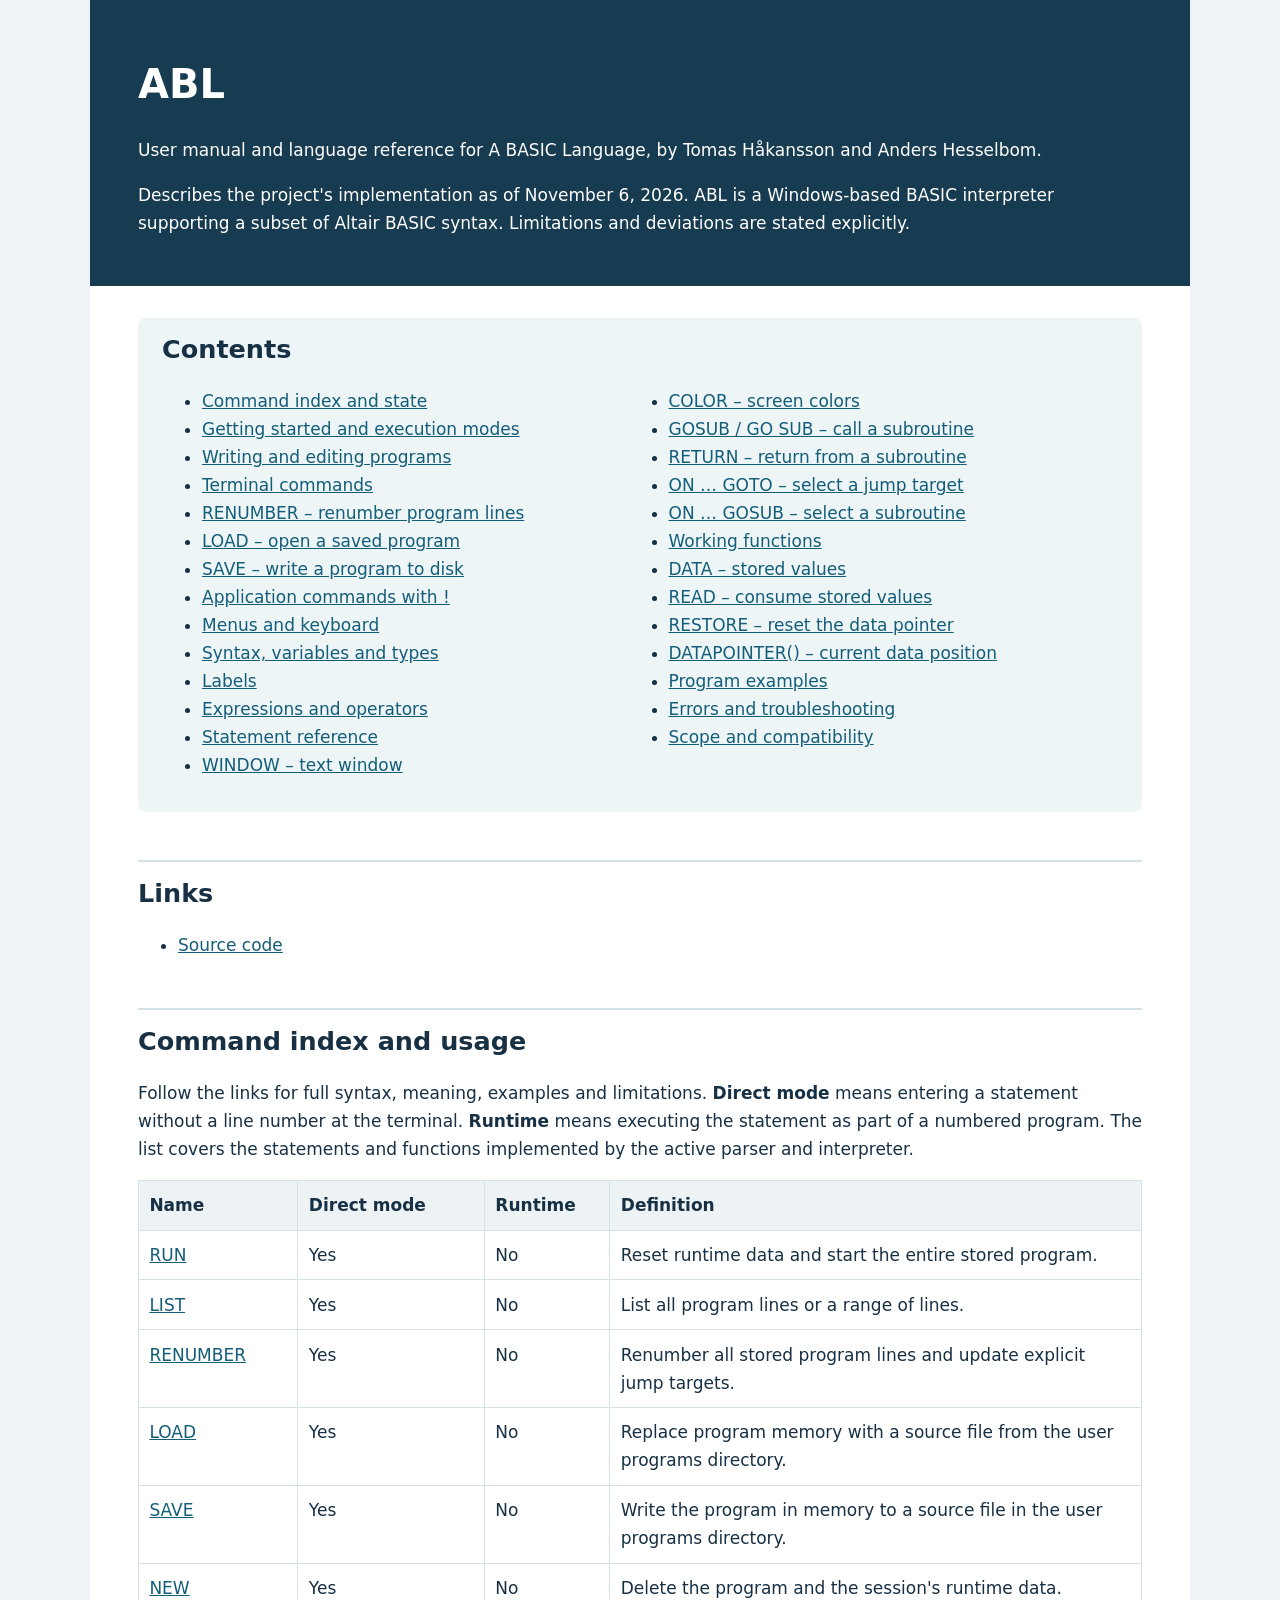
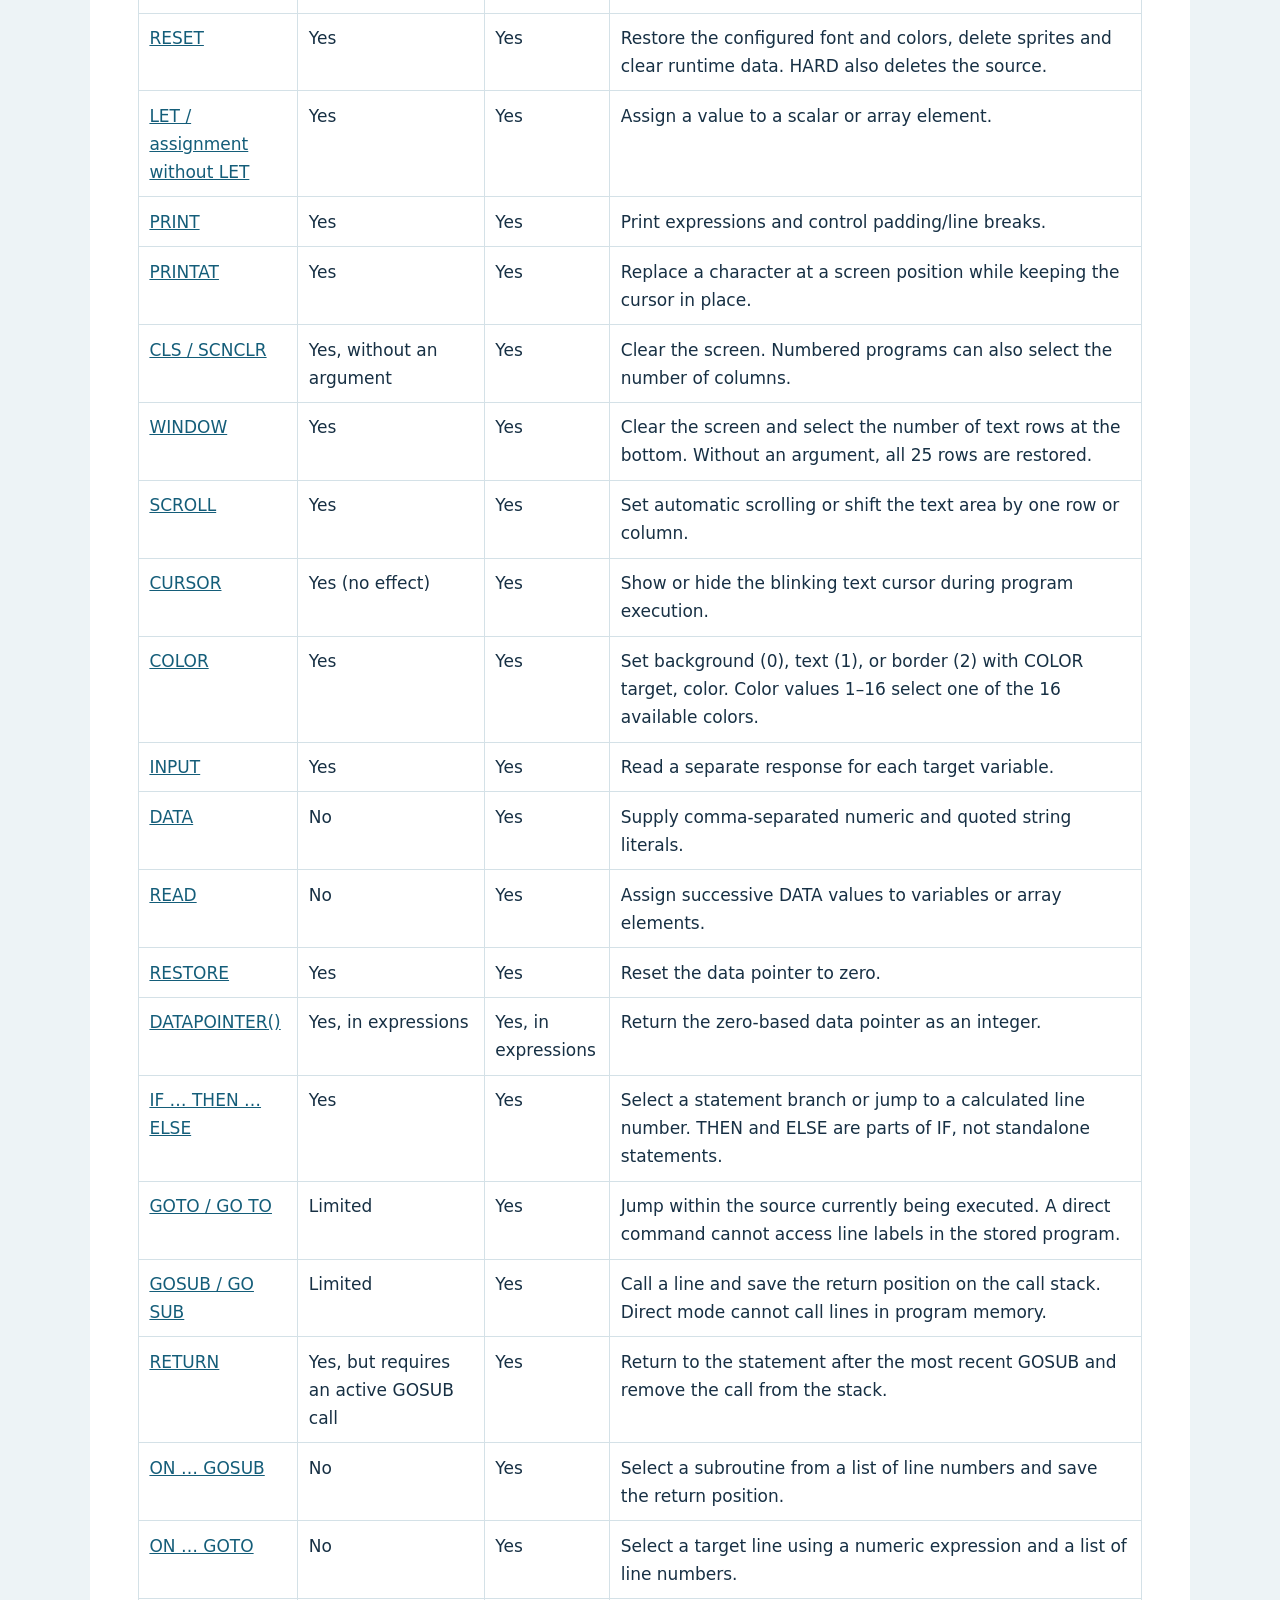
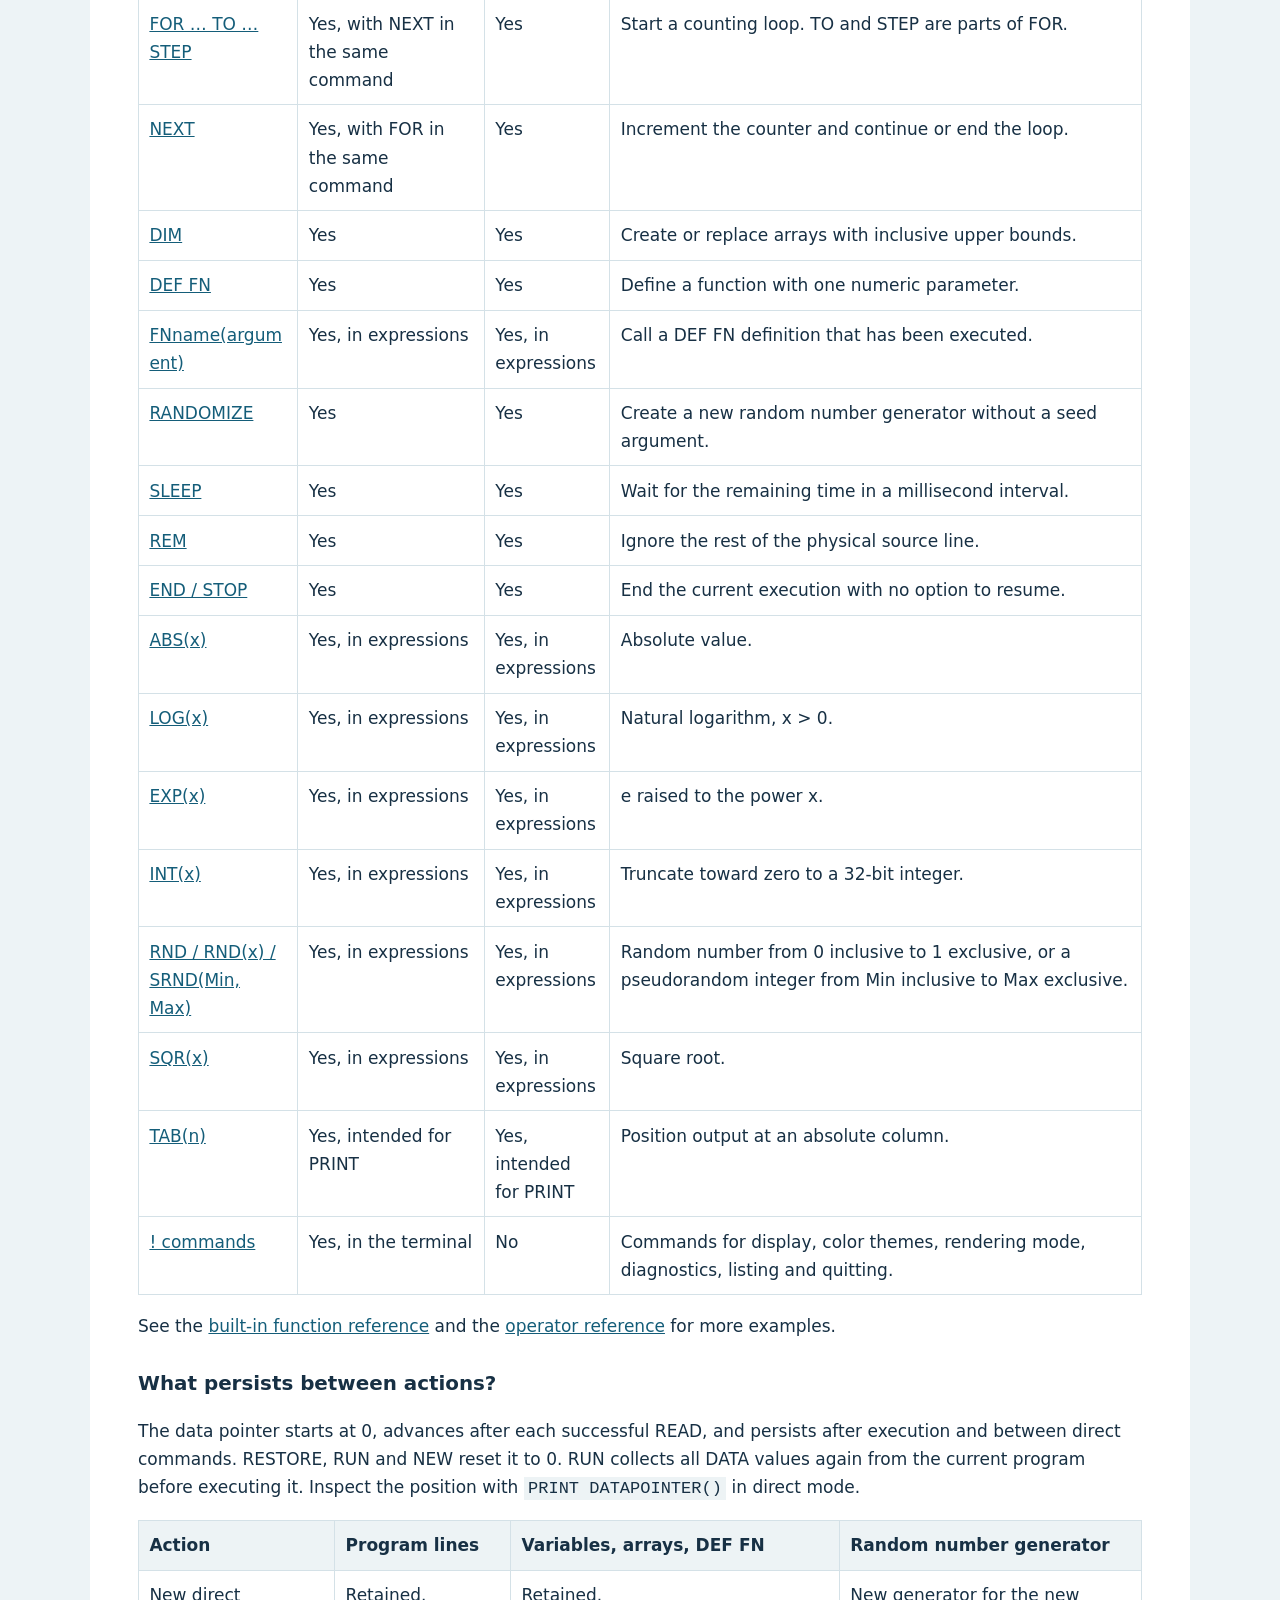
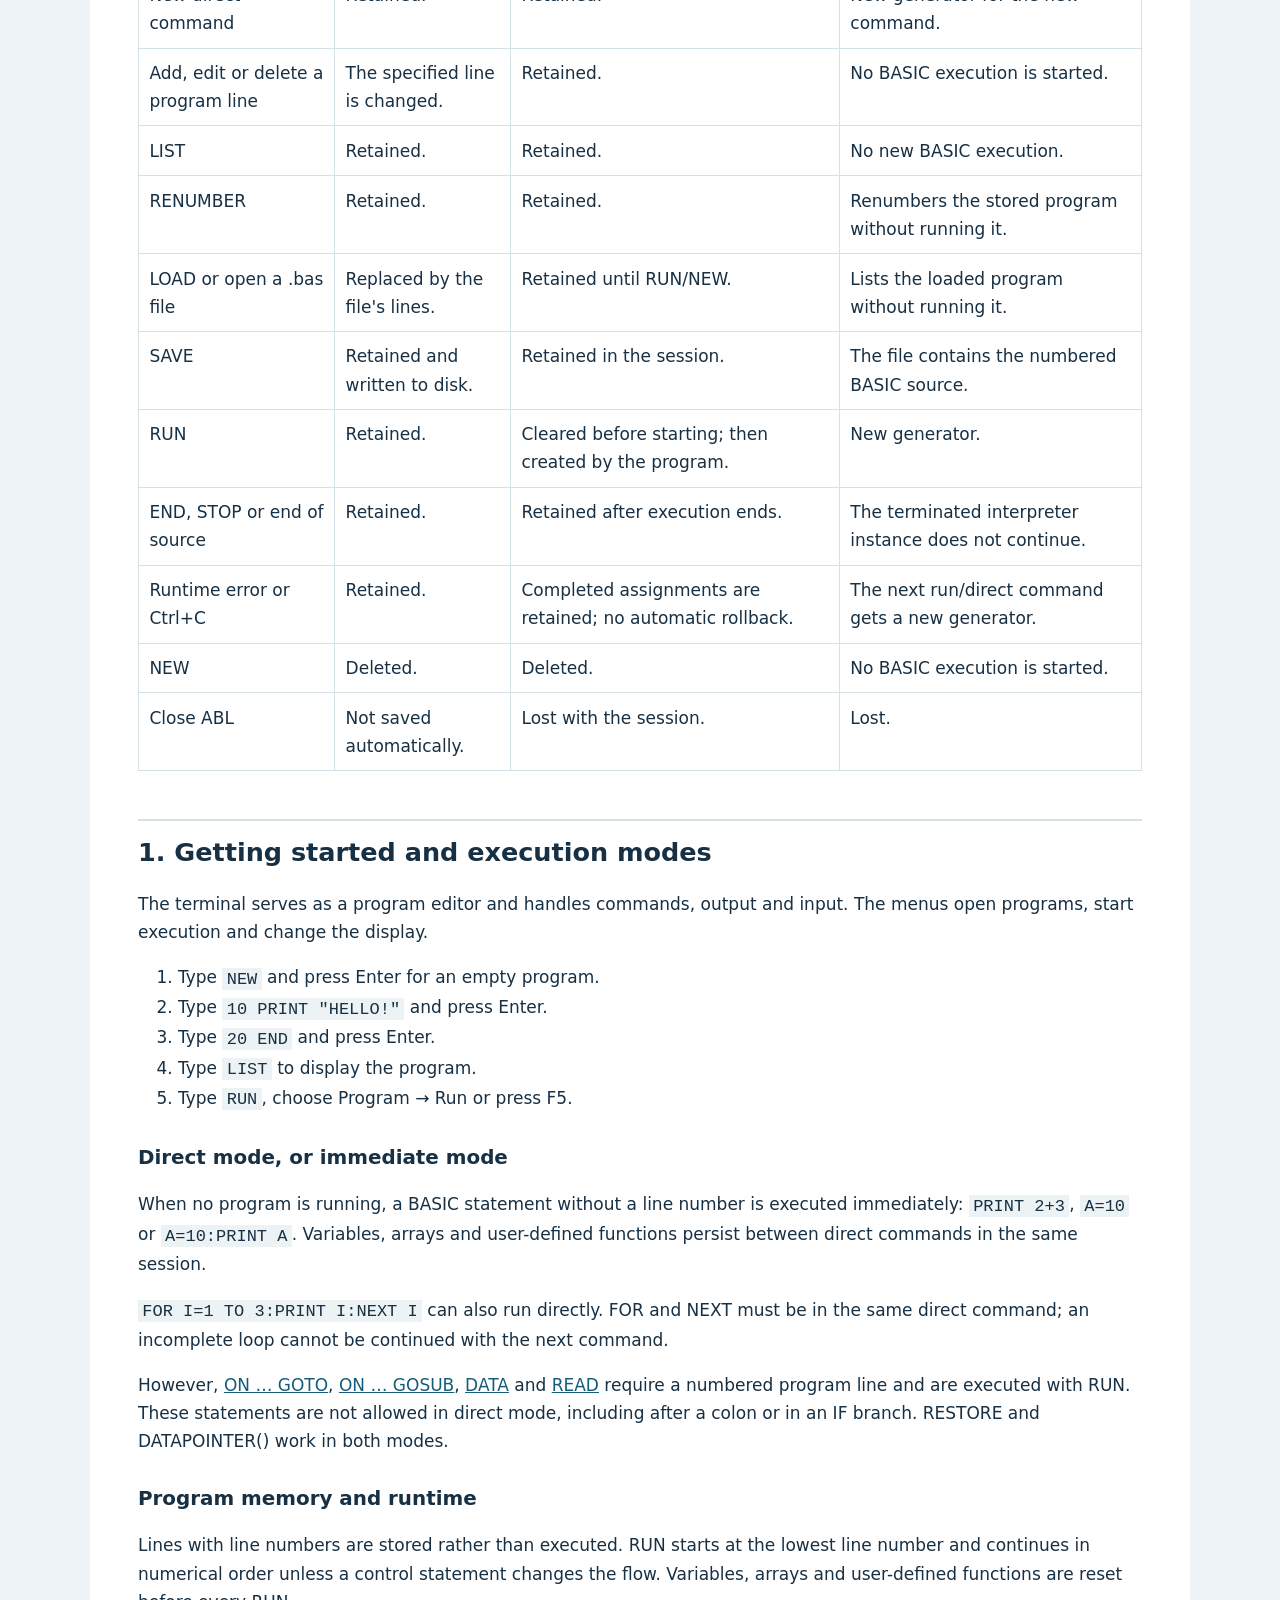
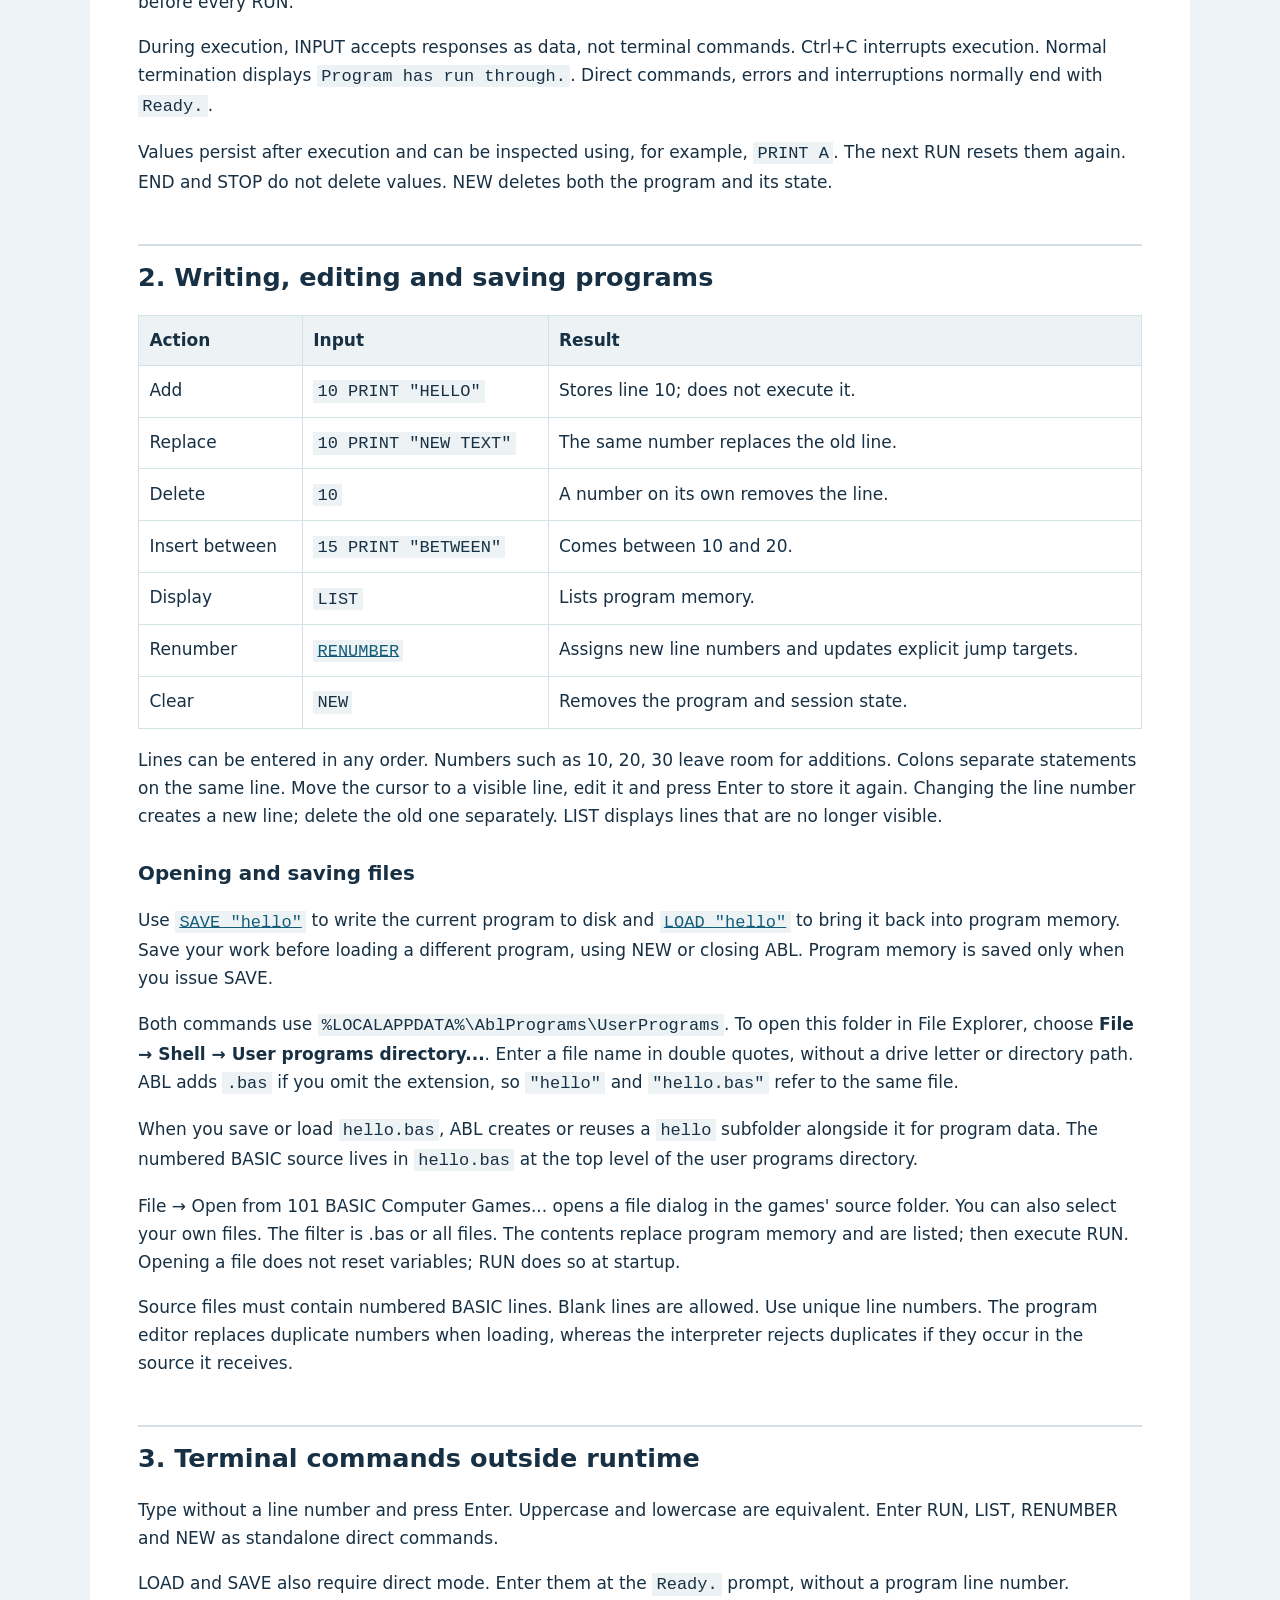
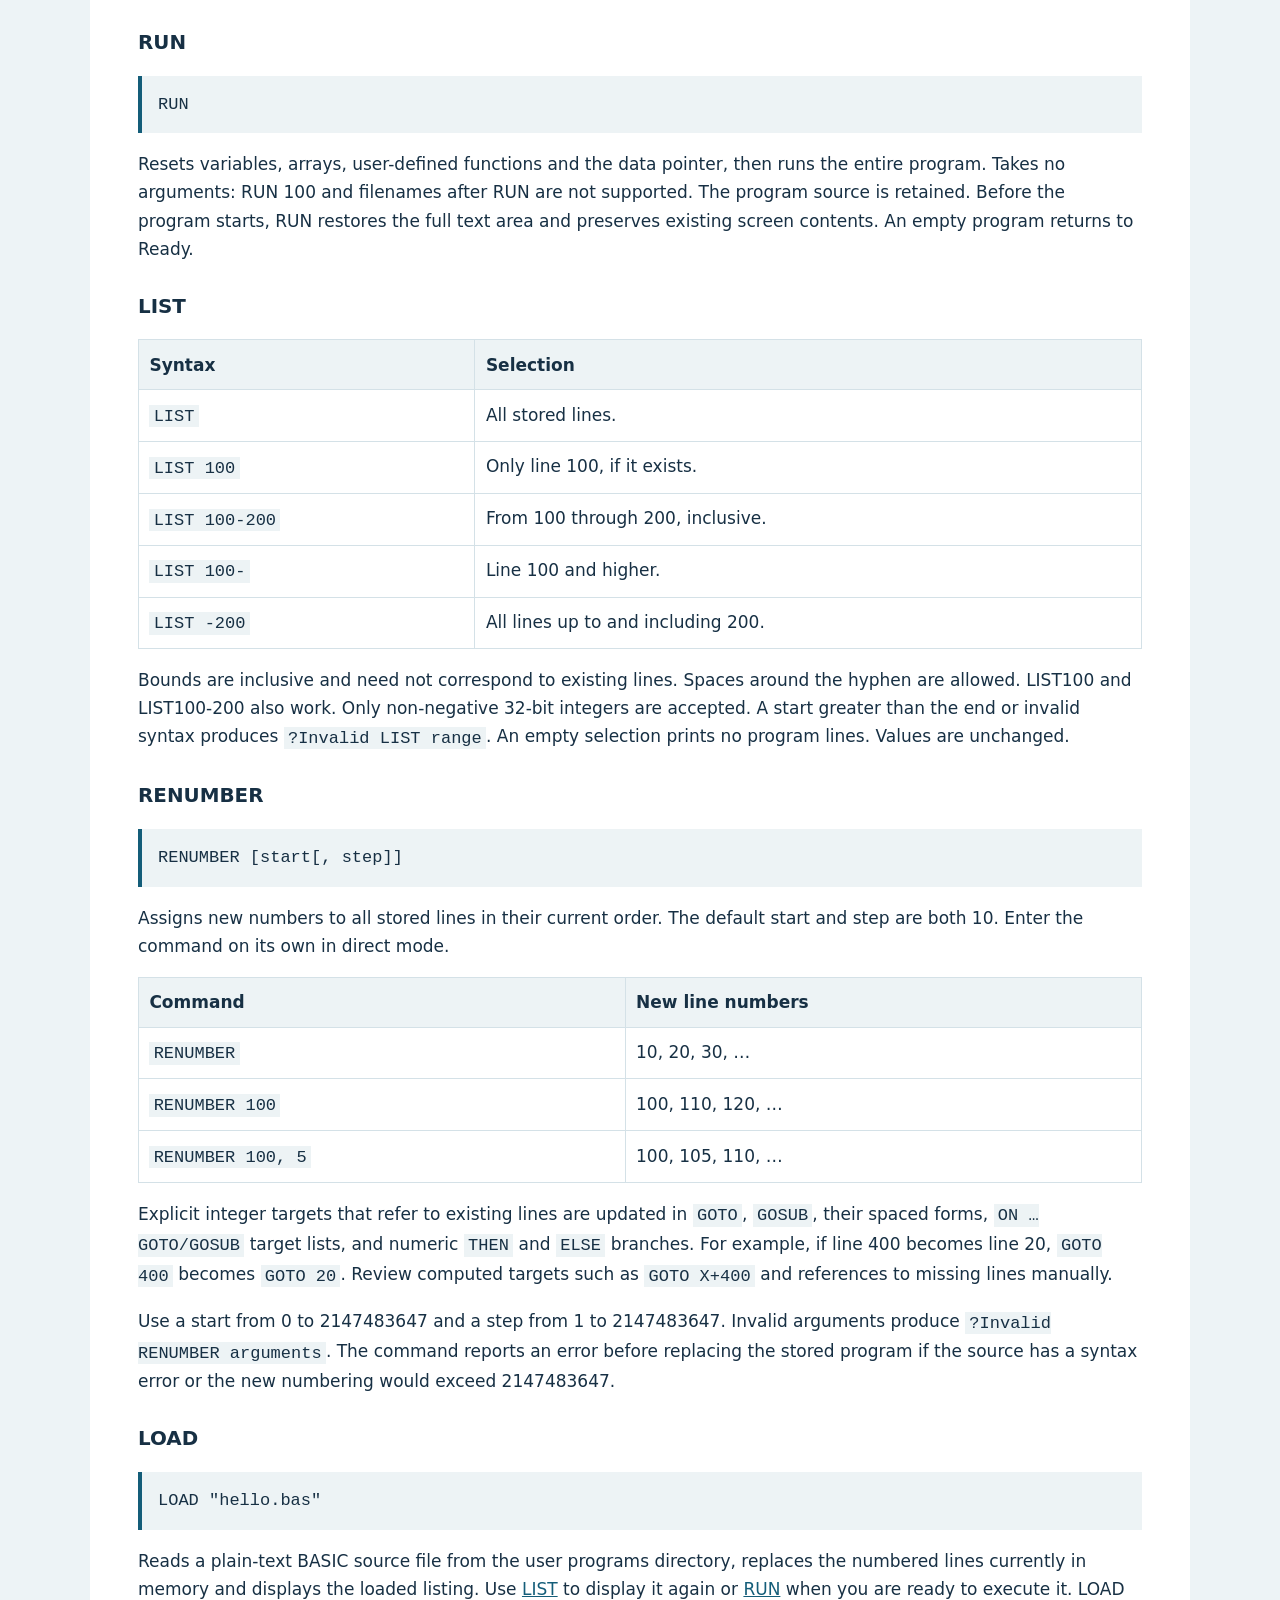
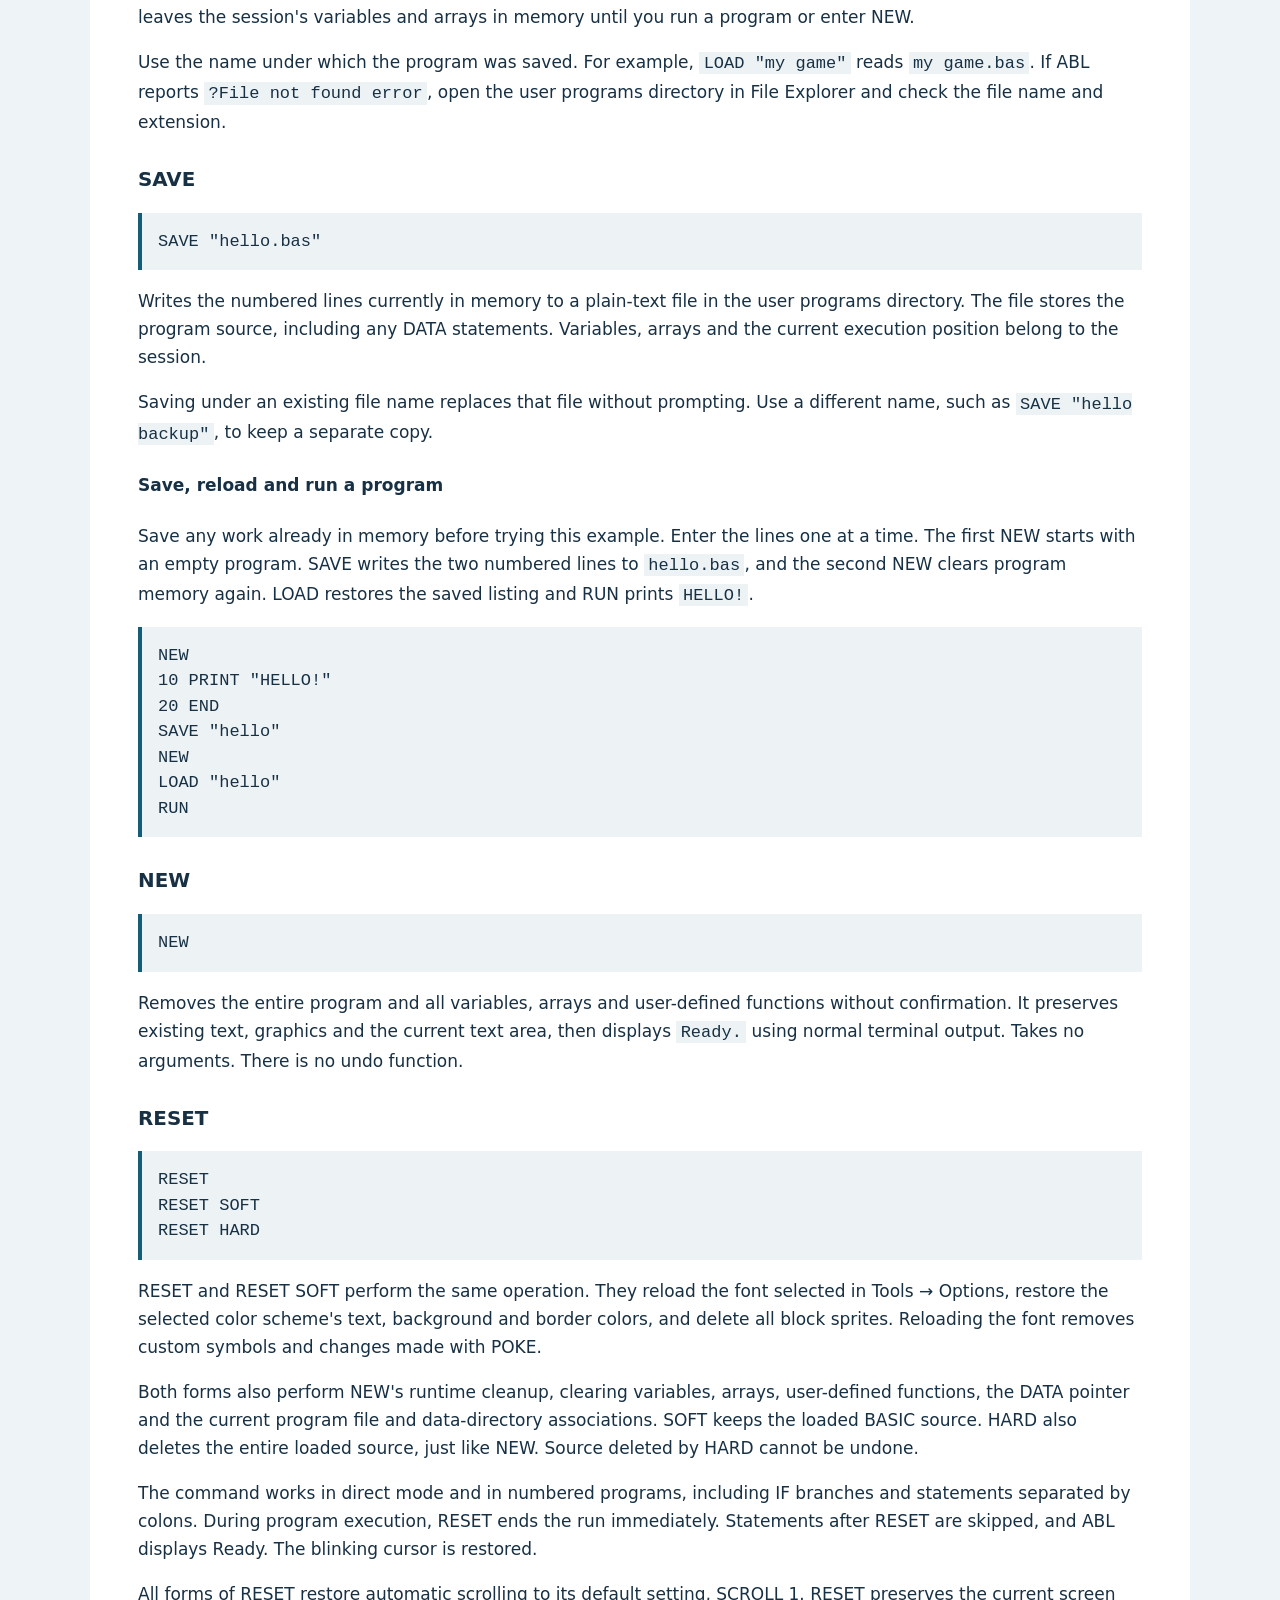
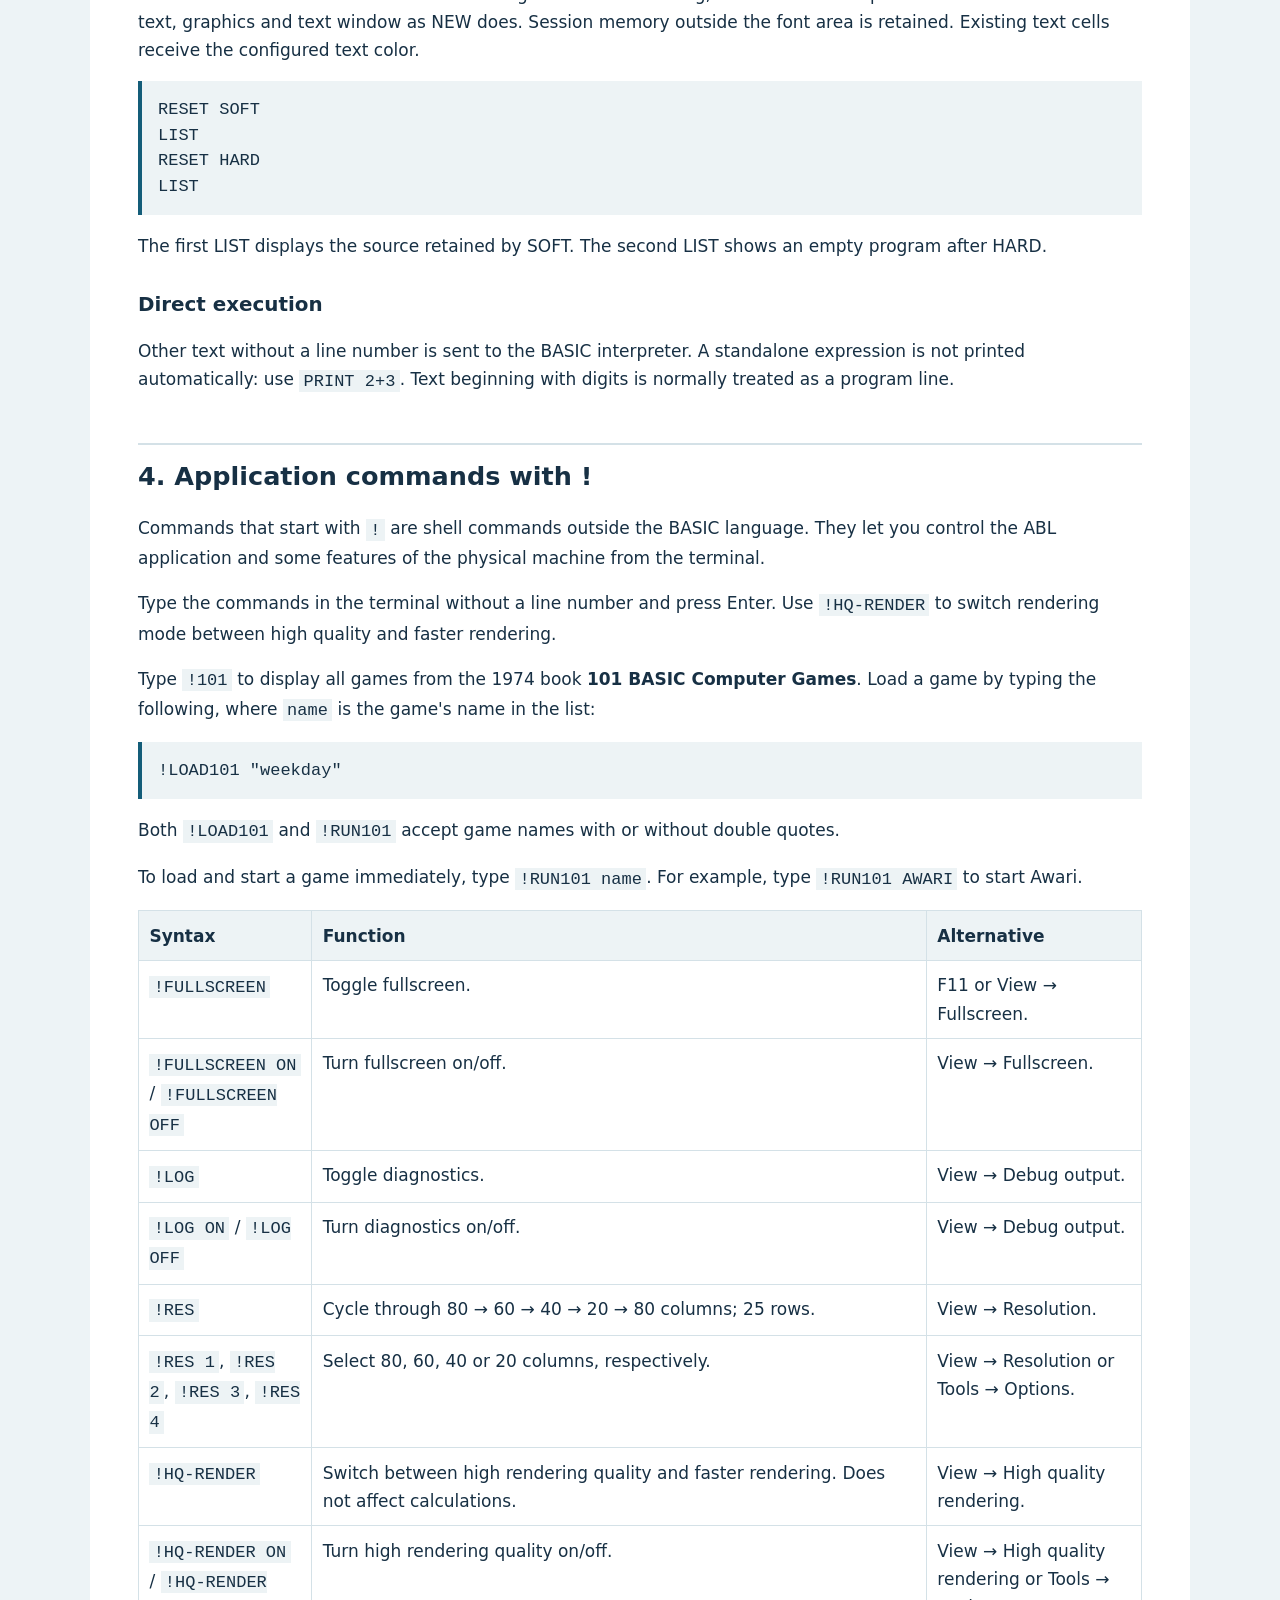
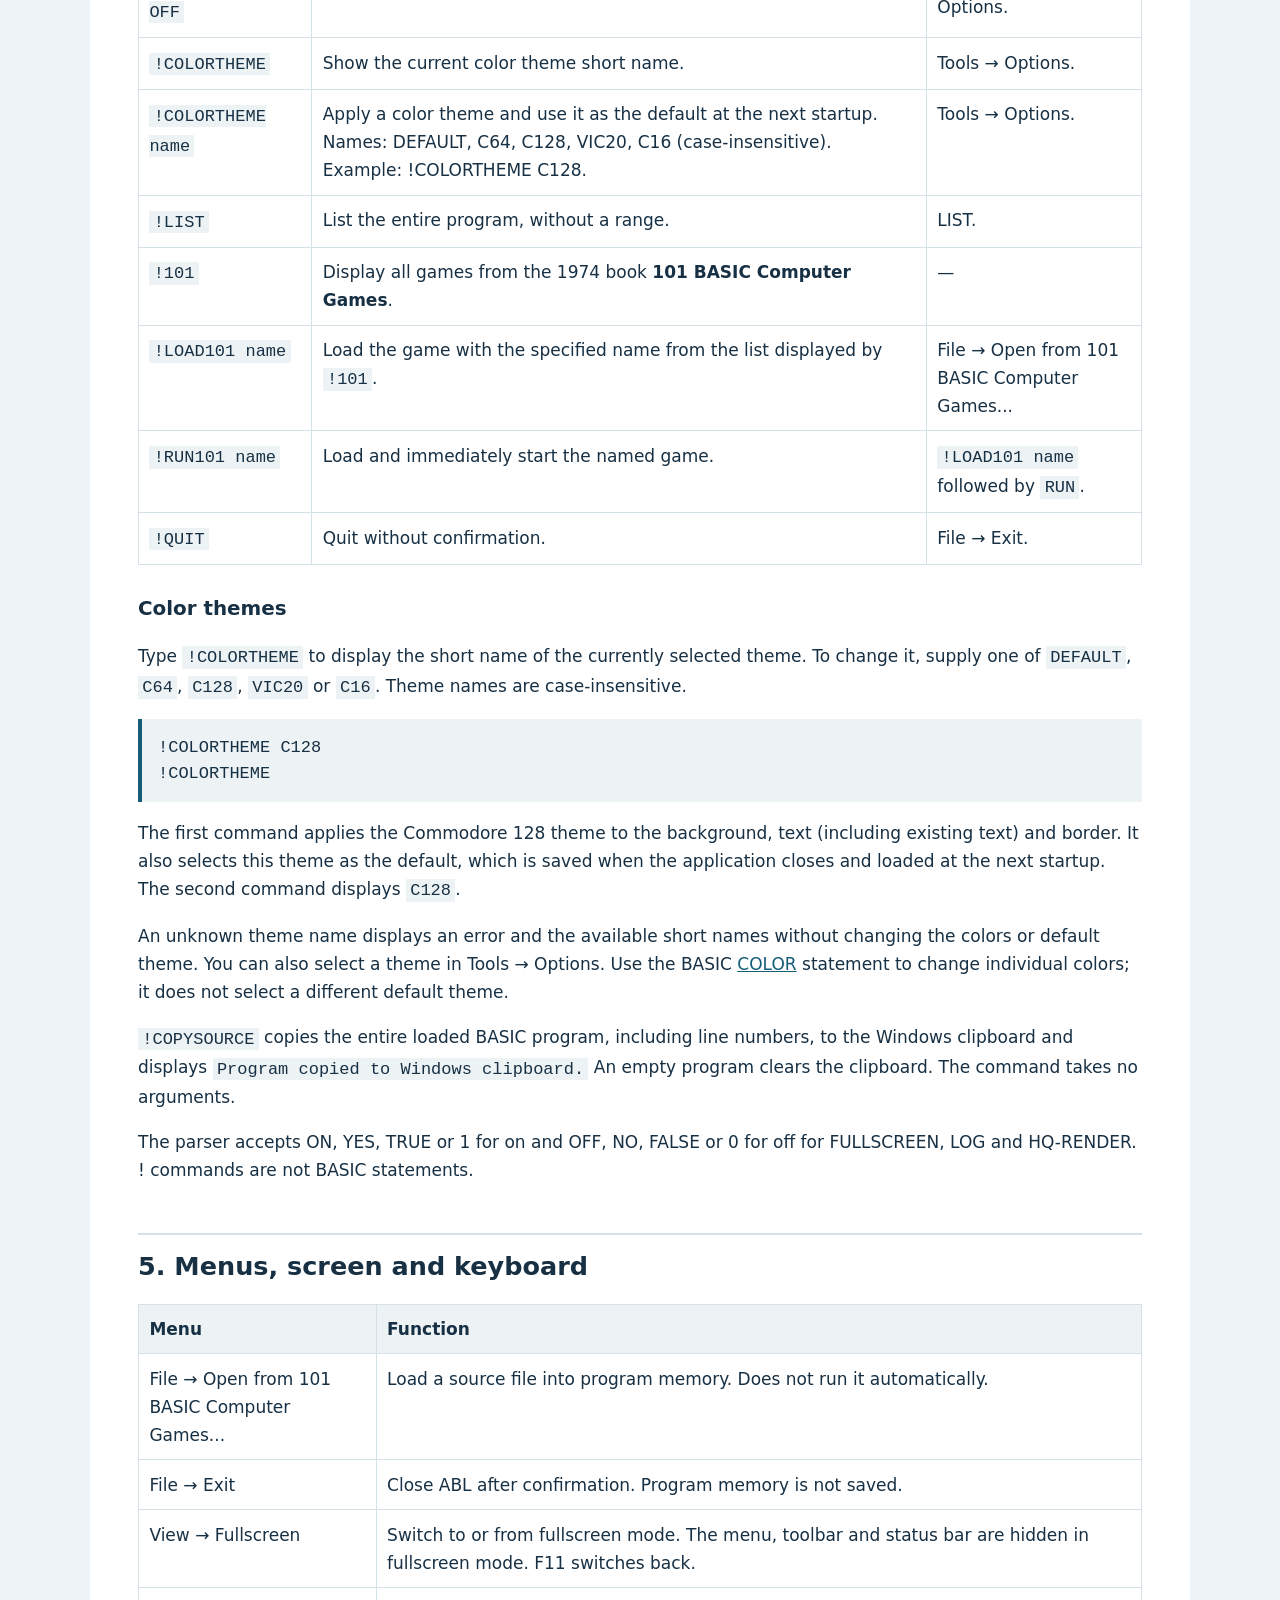
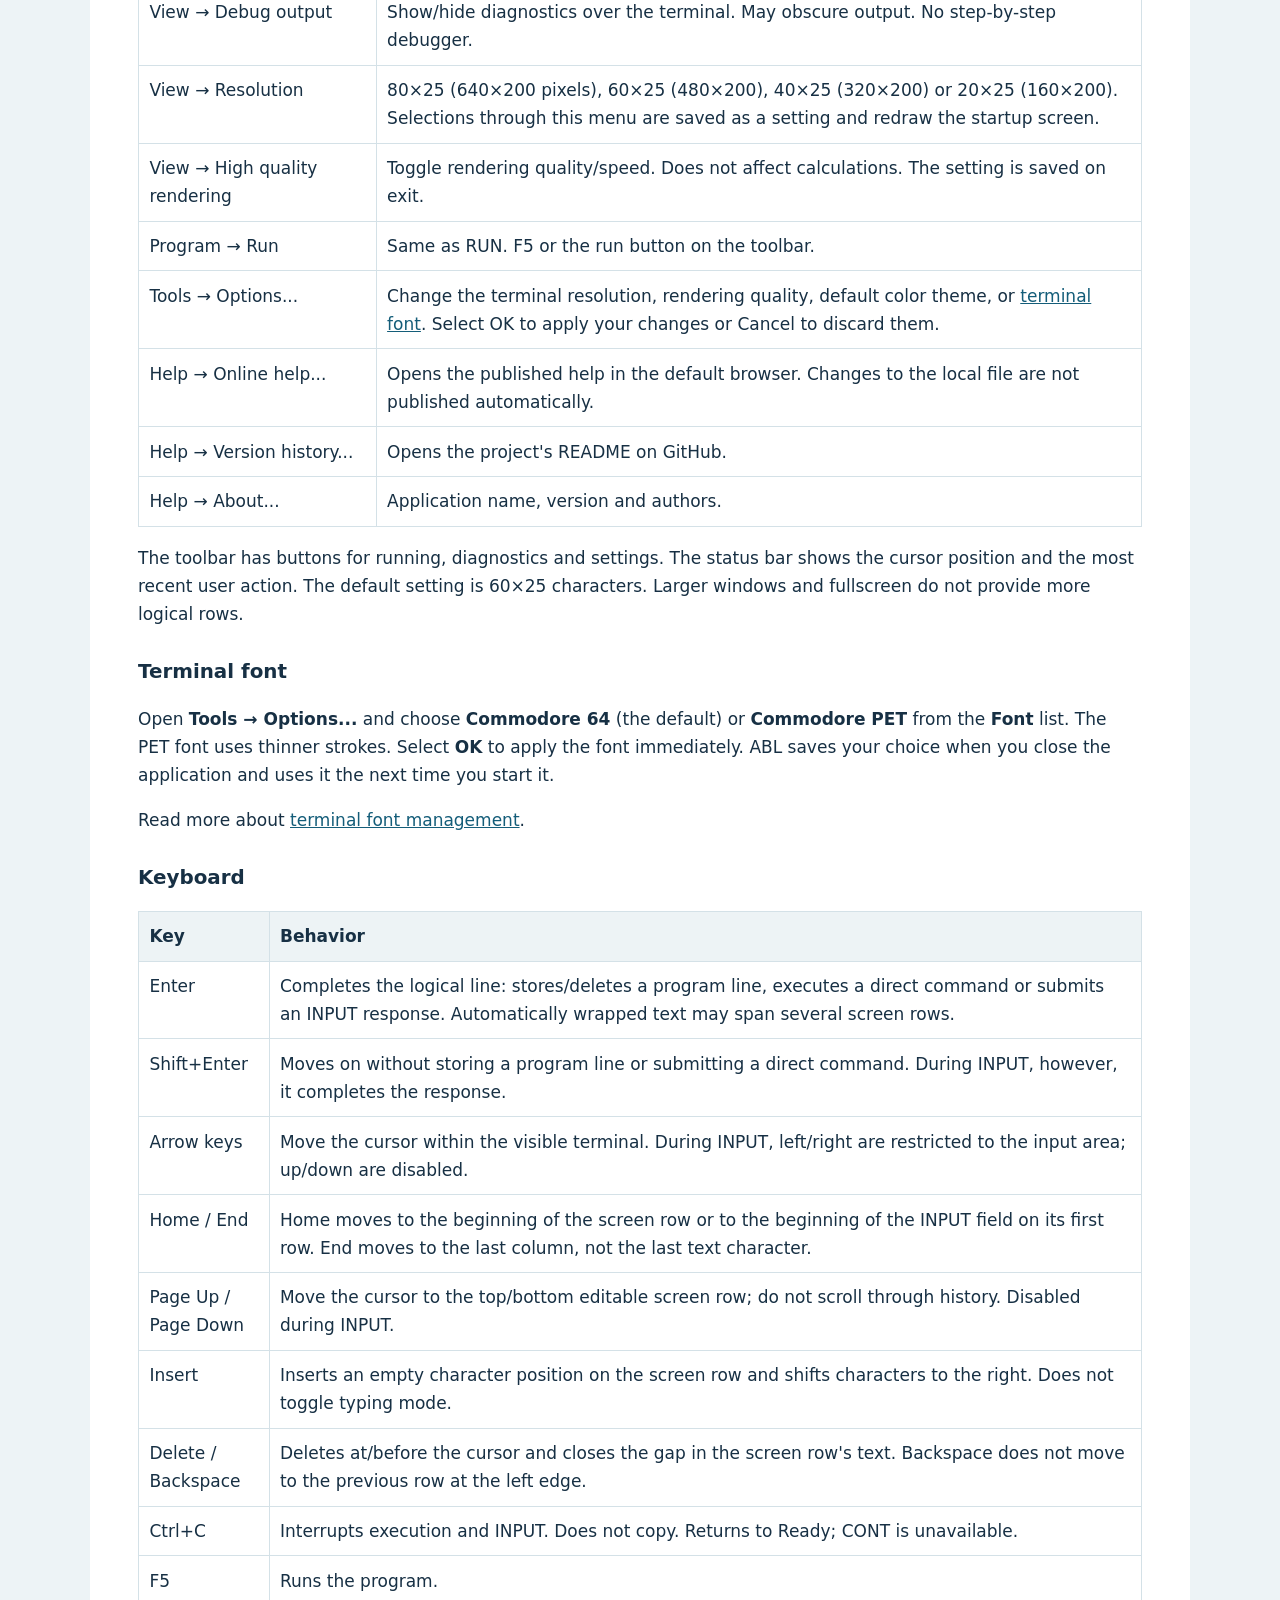
==== commit 1c8ce9f9: "Clipboard support." ====
--- a/index.html
+++ b/index.html
@@ -269,6 +269,7 @@
 !COLORTHEME</code></pre>
             <p>The first command applies the Commodore 128 theme to the background, text (including existing text) and border. It also selects this theme as the default, which is saved when the application closes and loaded at the next startup. The second command displays <code>C128</code>.</p>
             <p>An unknown theme name displays an error and the available short names without changing the colors or default theme. You can also select a theme in Tools → Options. Use the BASIC <a href="#color">COLOR</a> statement to change individual colors; it does not select a different default theme.</p>
+            <p><code>!COPYSOURCE</code> copies the entire loaded BASIC program, including line numbers, to the Windows clipboard and displays <code>Program copied to Windows clipboard.</code> An empty program clears the clipboard. The command takes no arguments.</p>
             <p>The parser accepts ON, YES, TRUE or 1 for on and OFF, NO, FALSE or 0 for off for FULLSCREEN, LOG and HQ-RENDER. ! commands are not BASIC statements.</p>
         </section>
         <section id="interface">
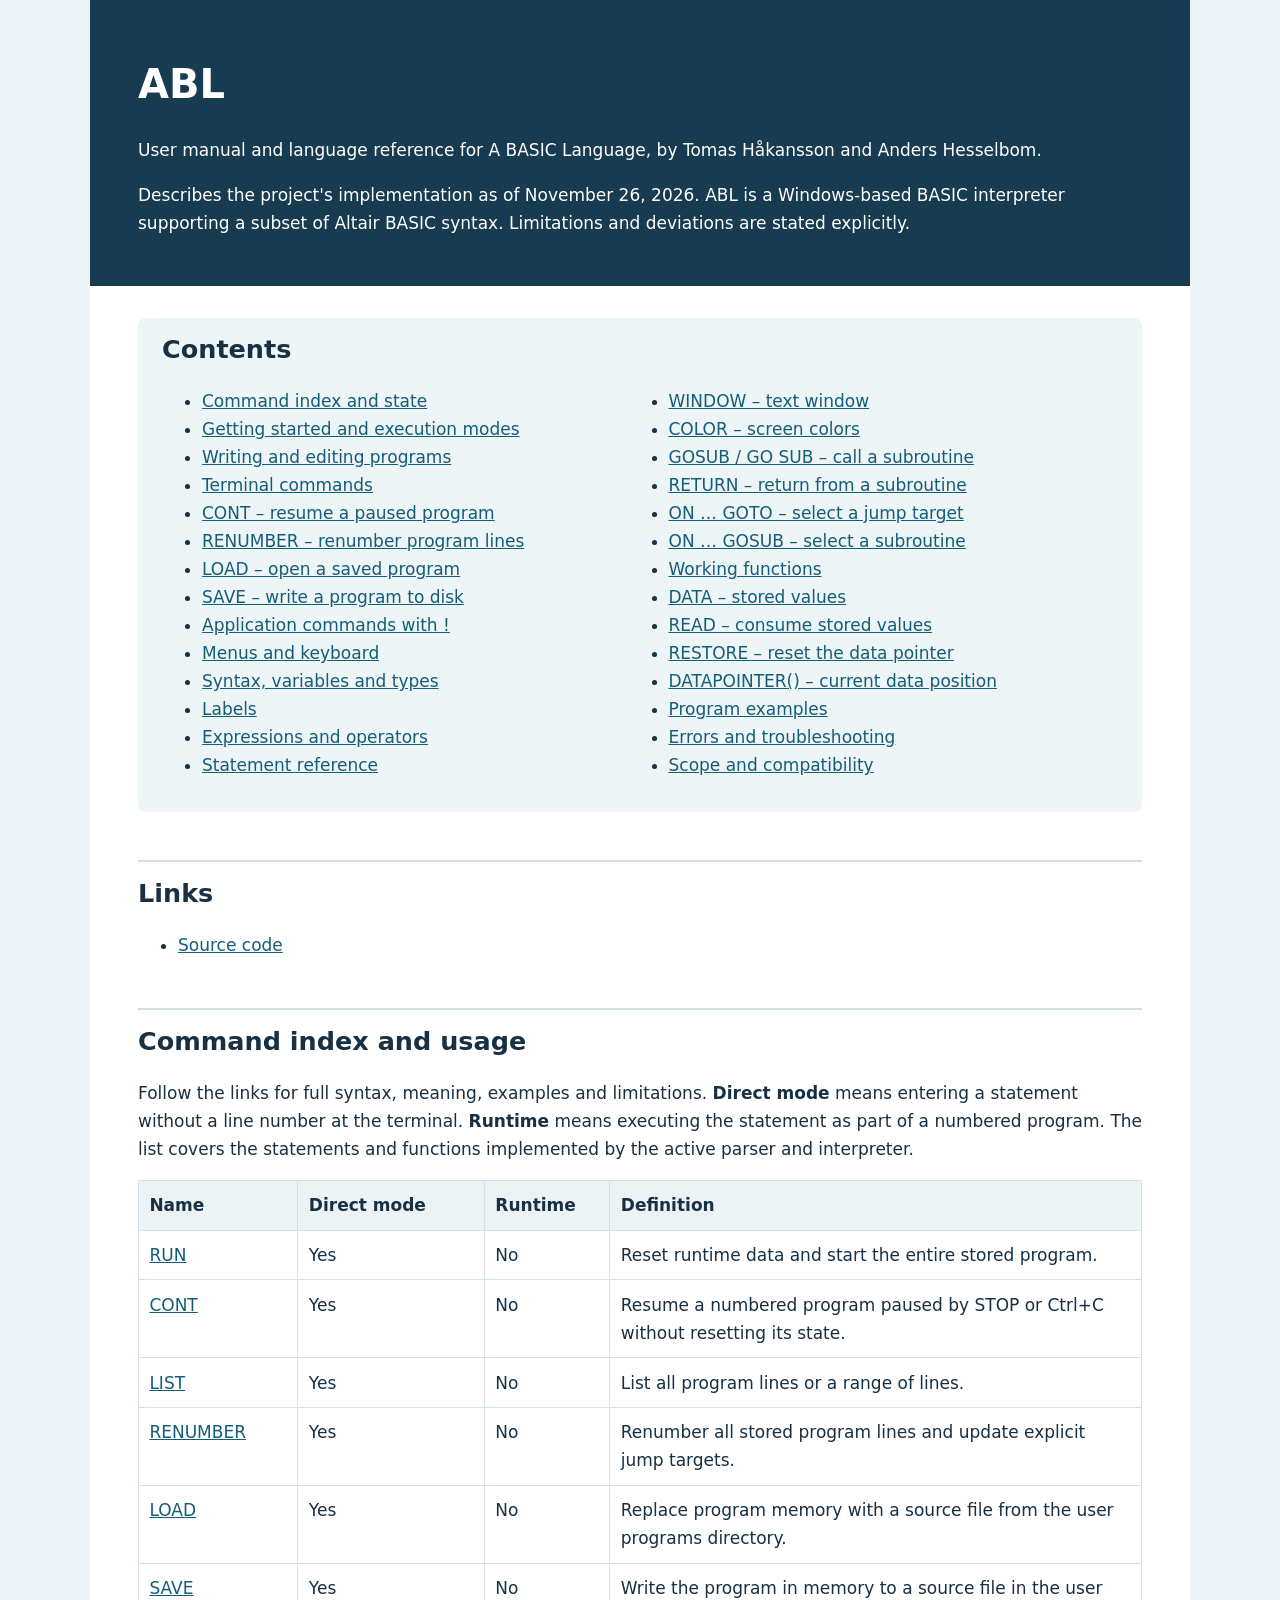
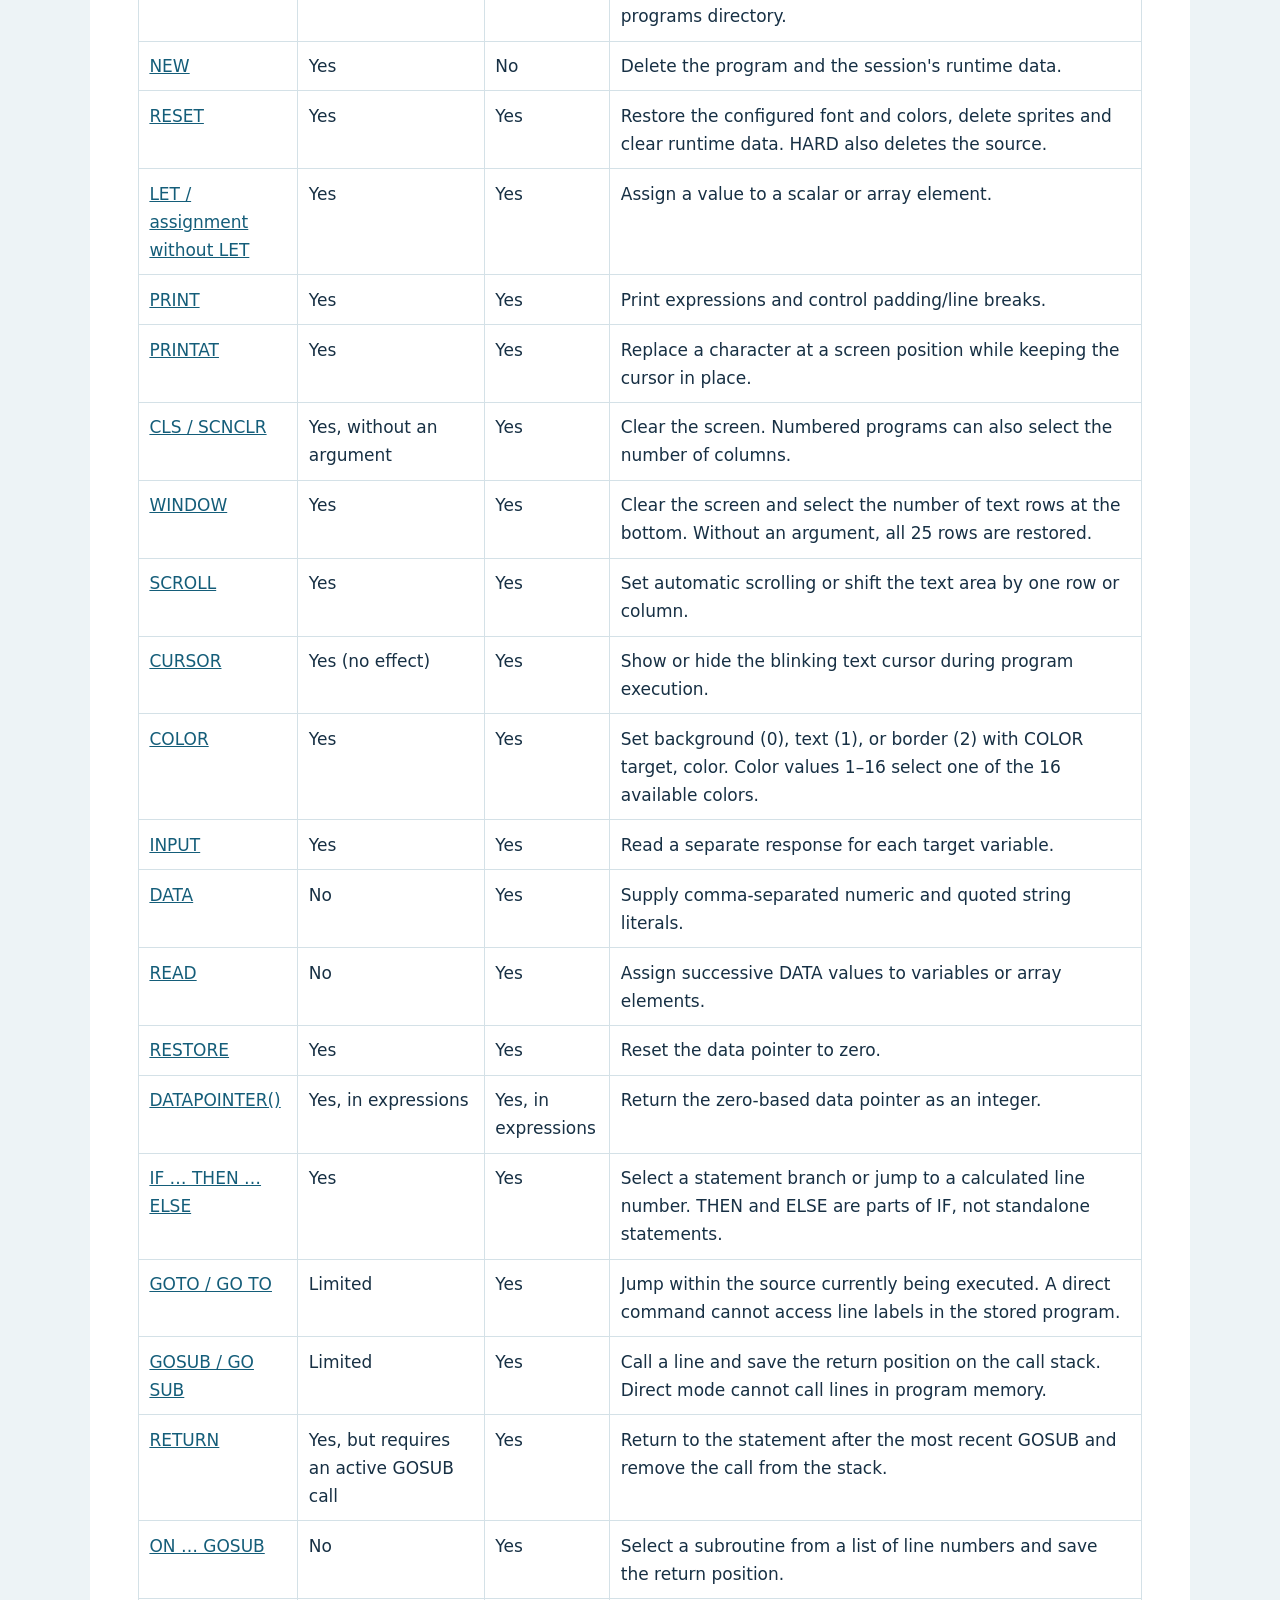
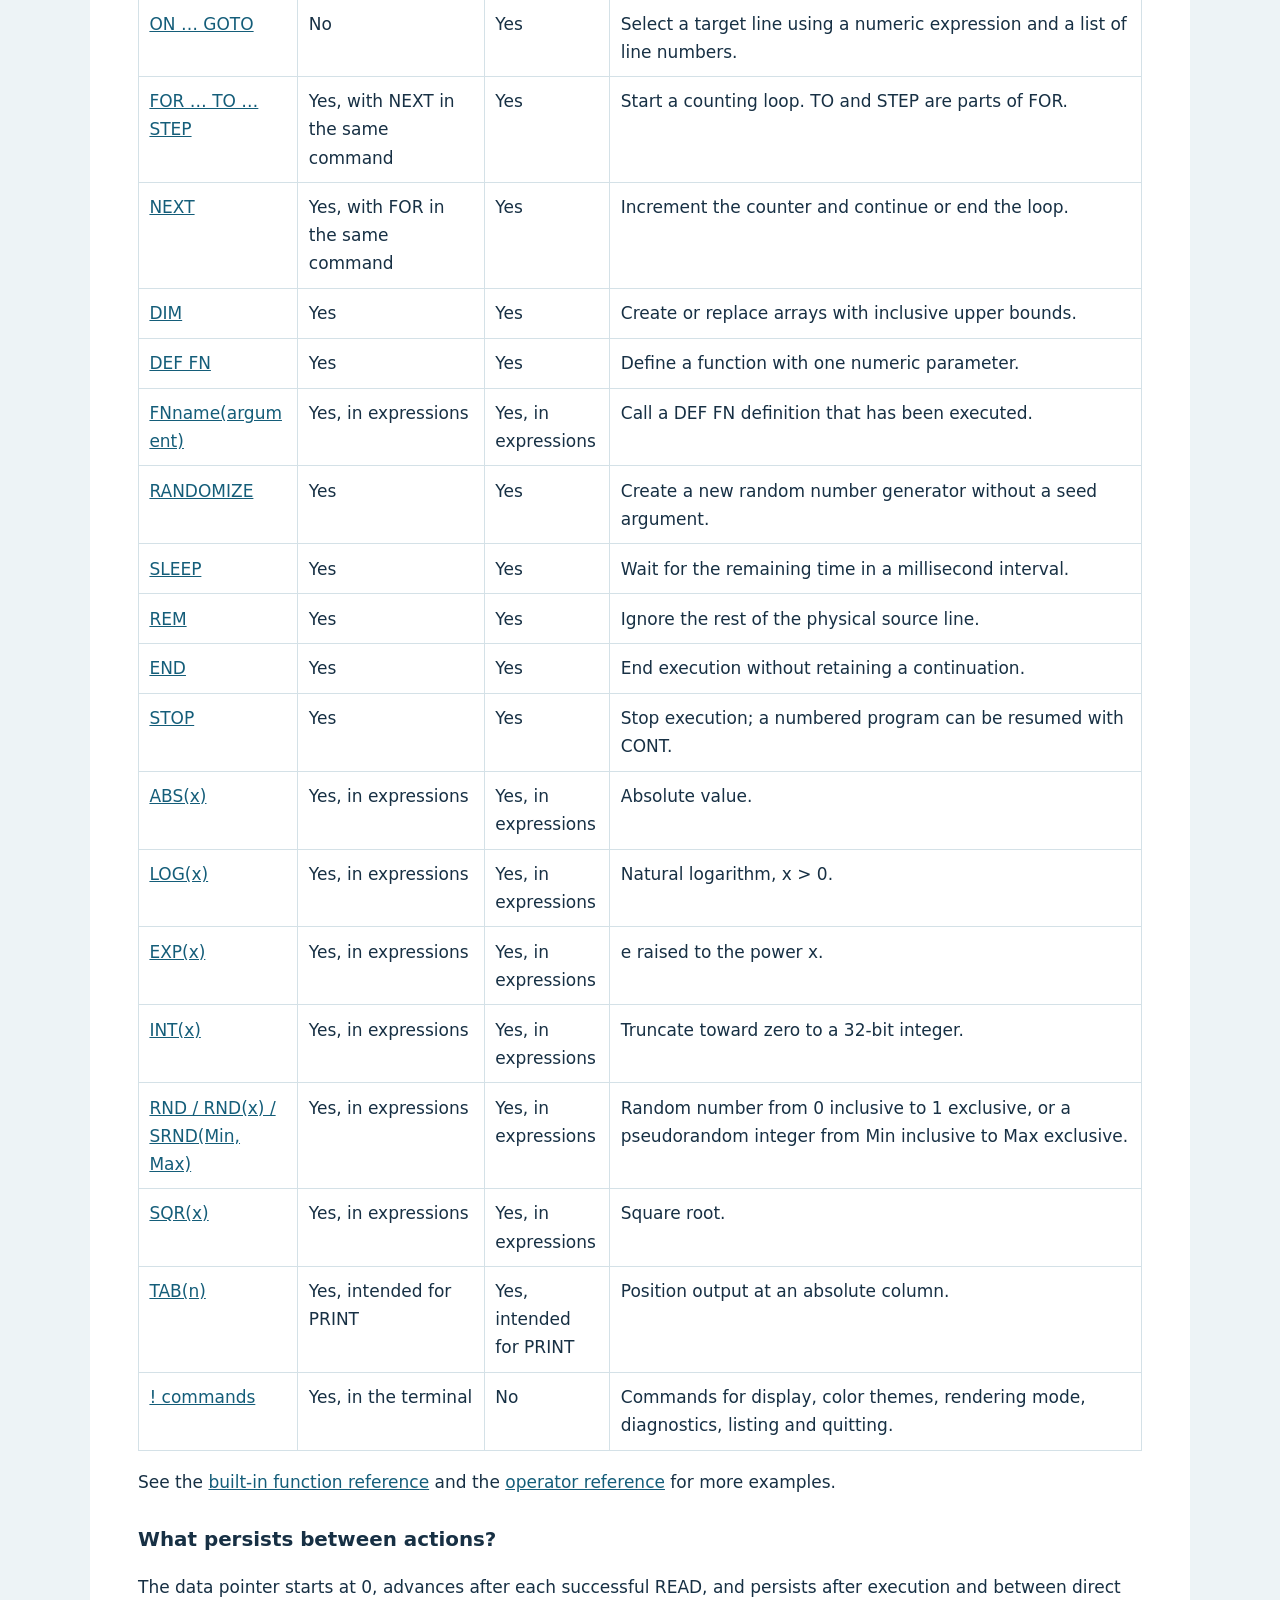
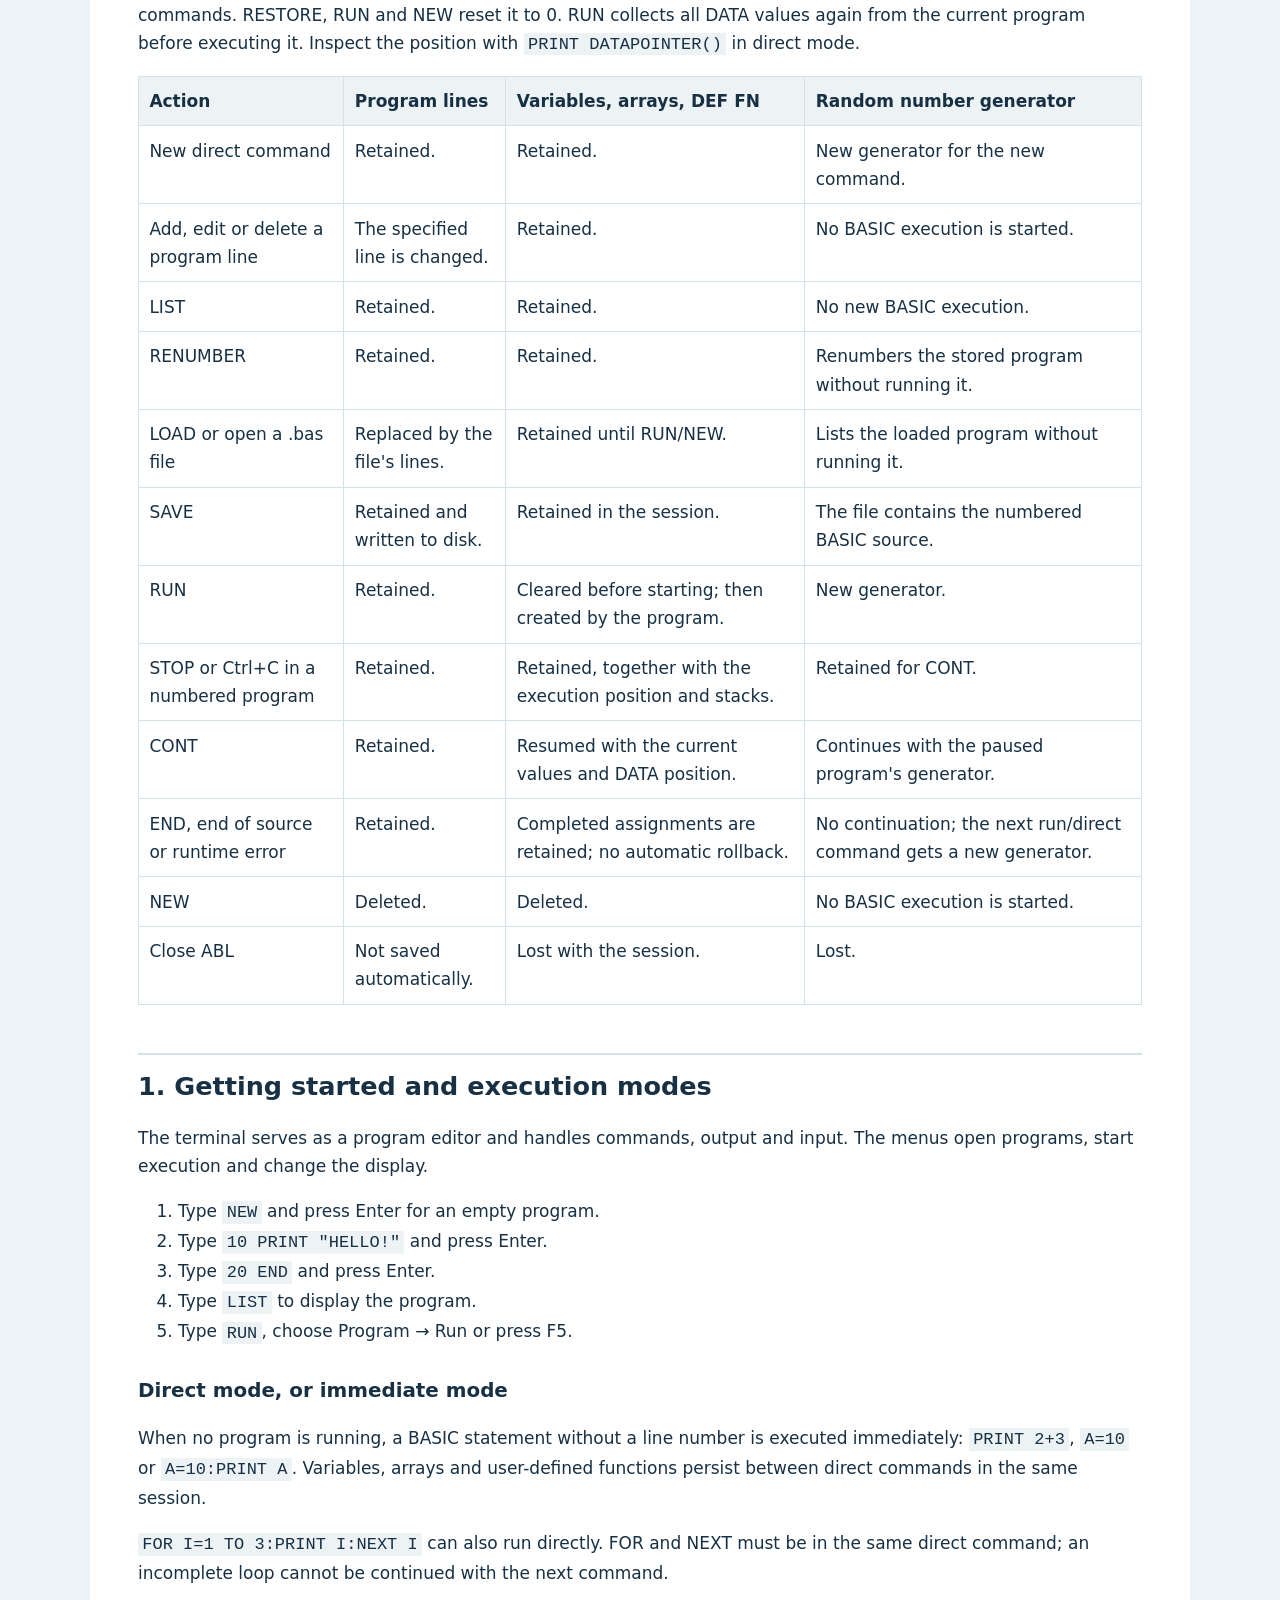
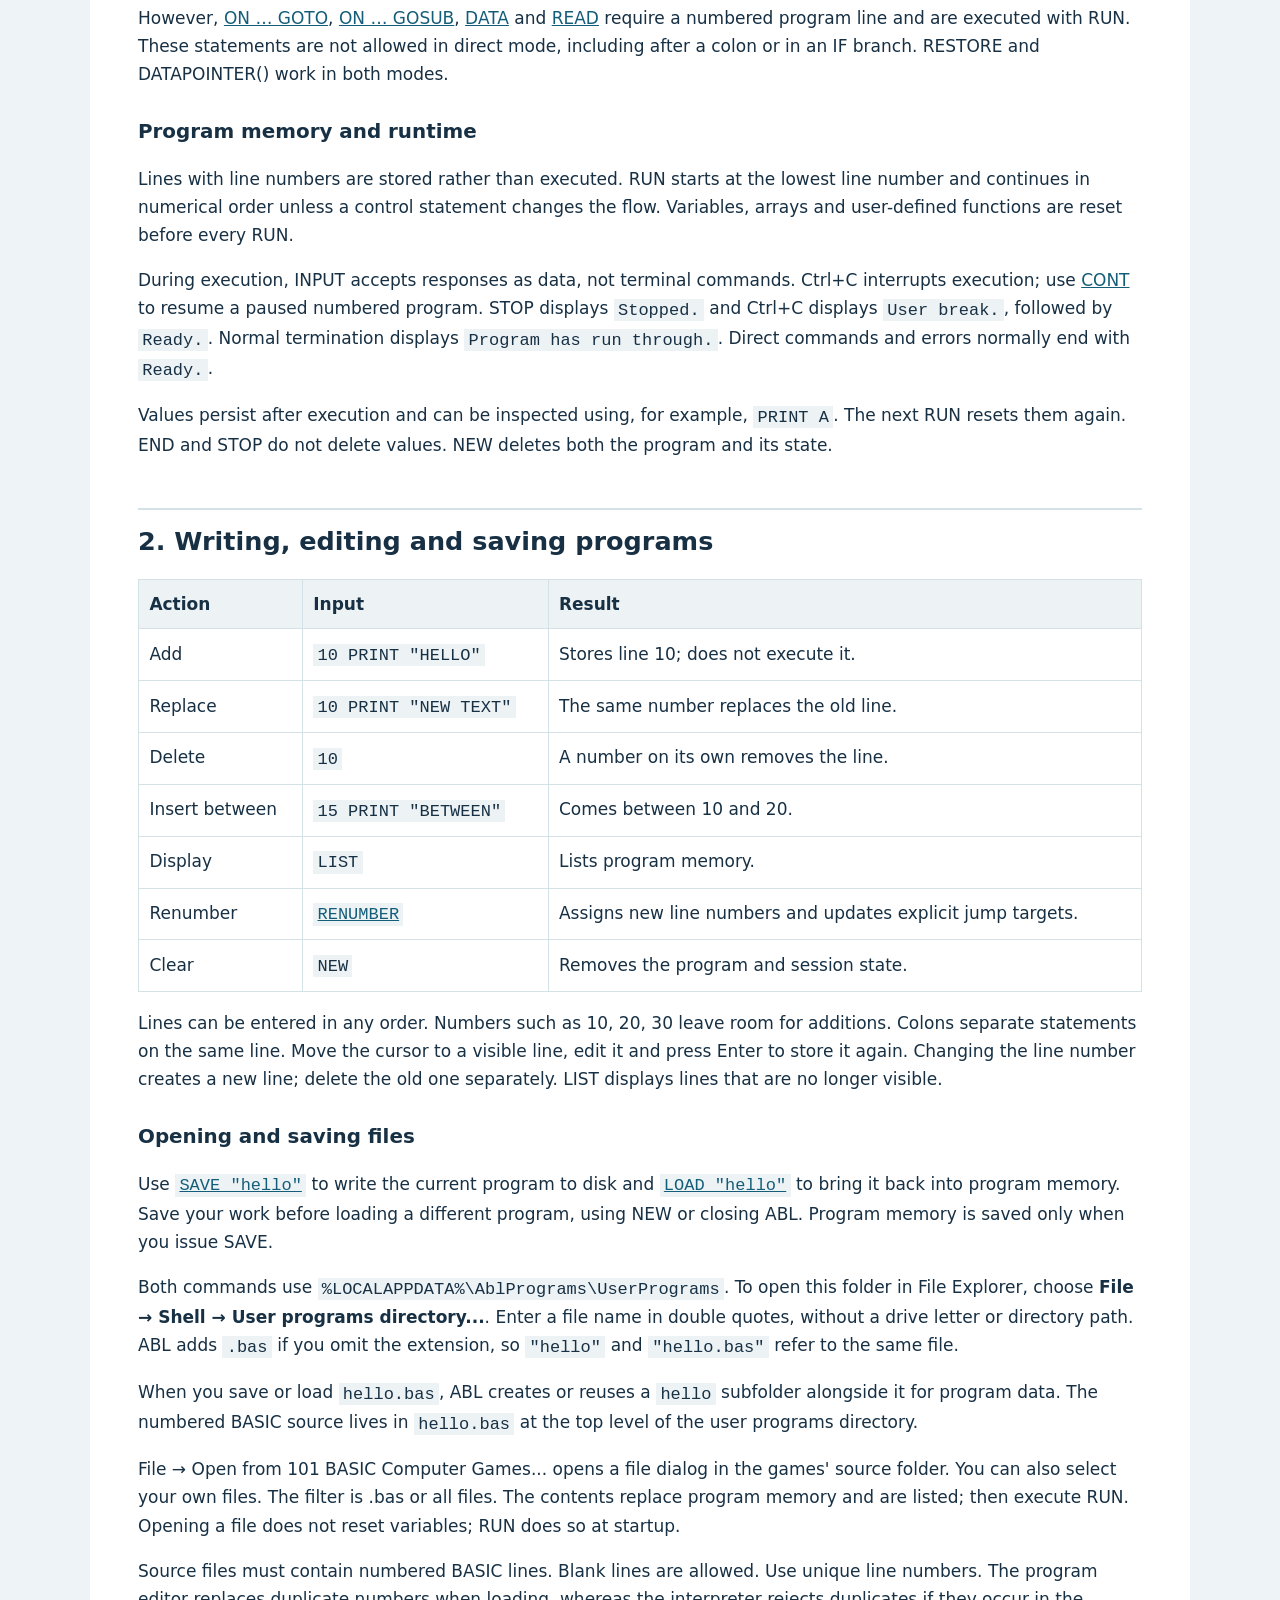
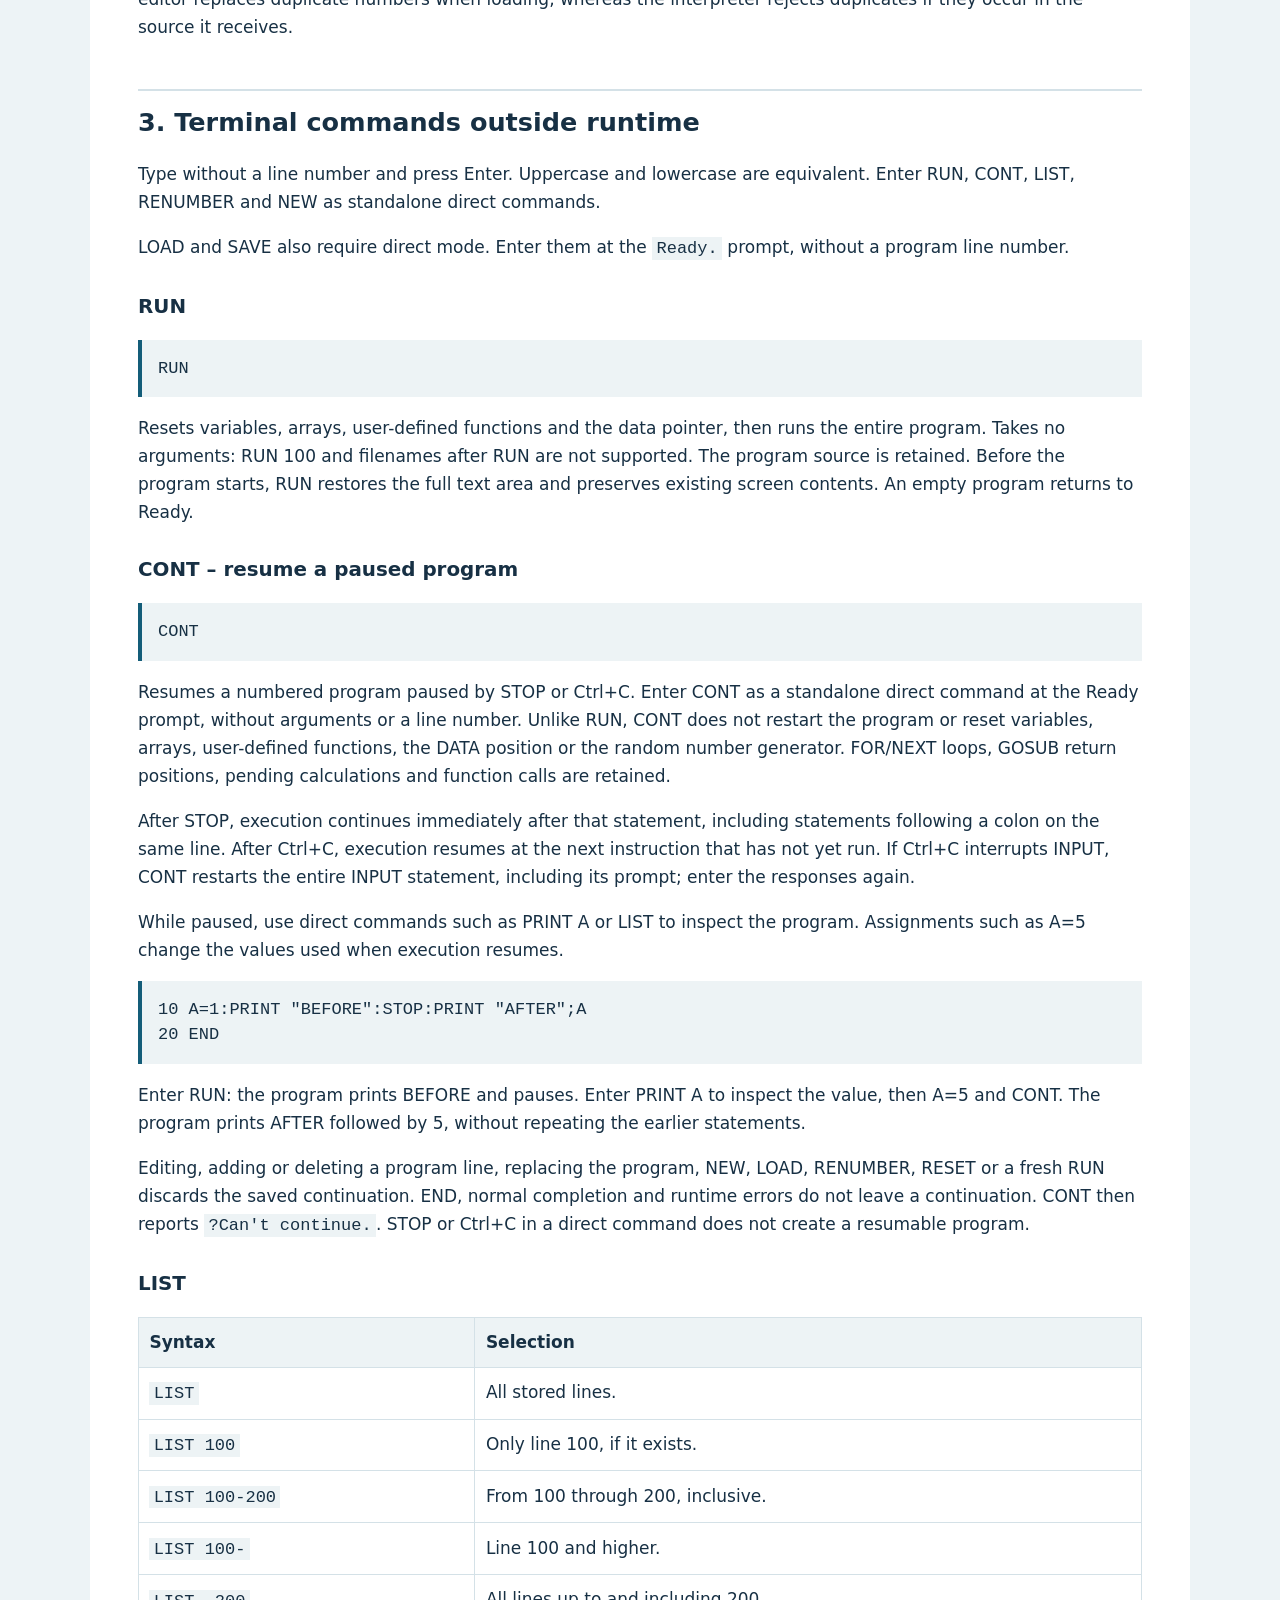
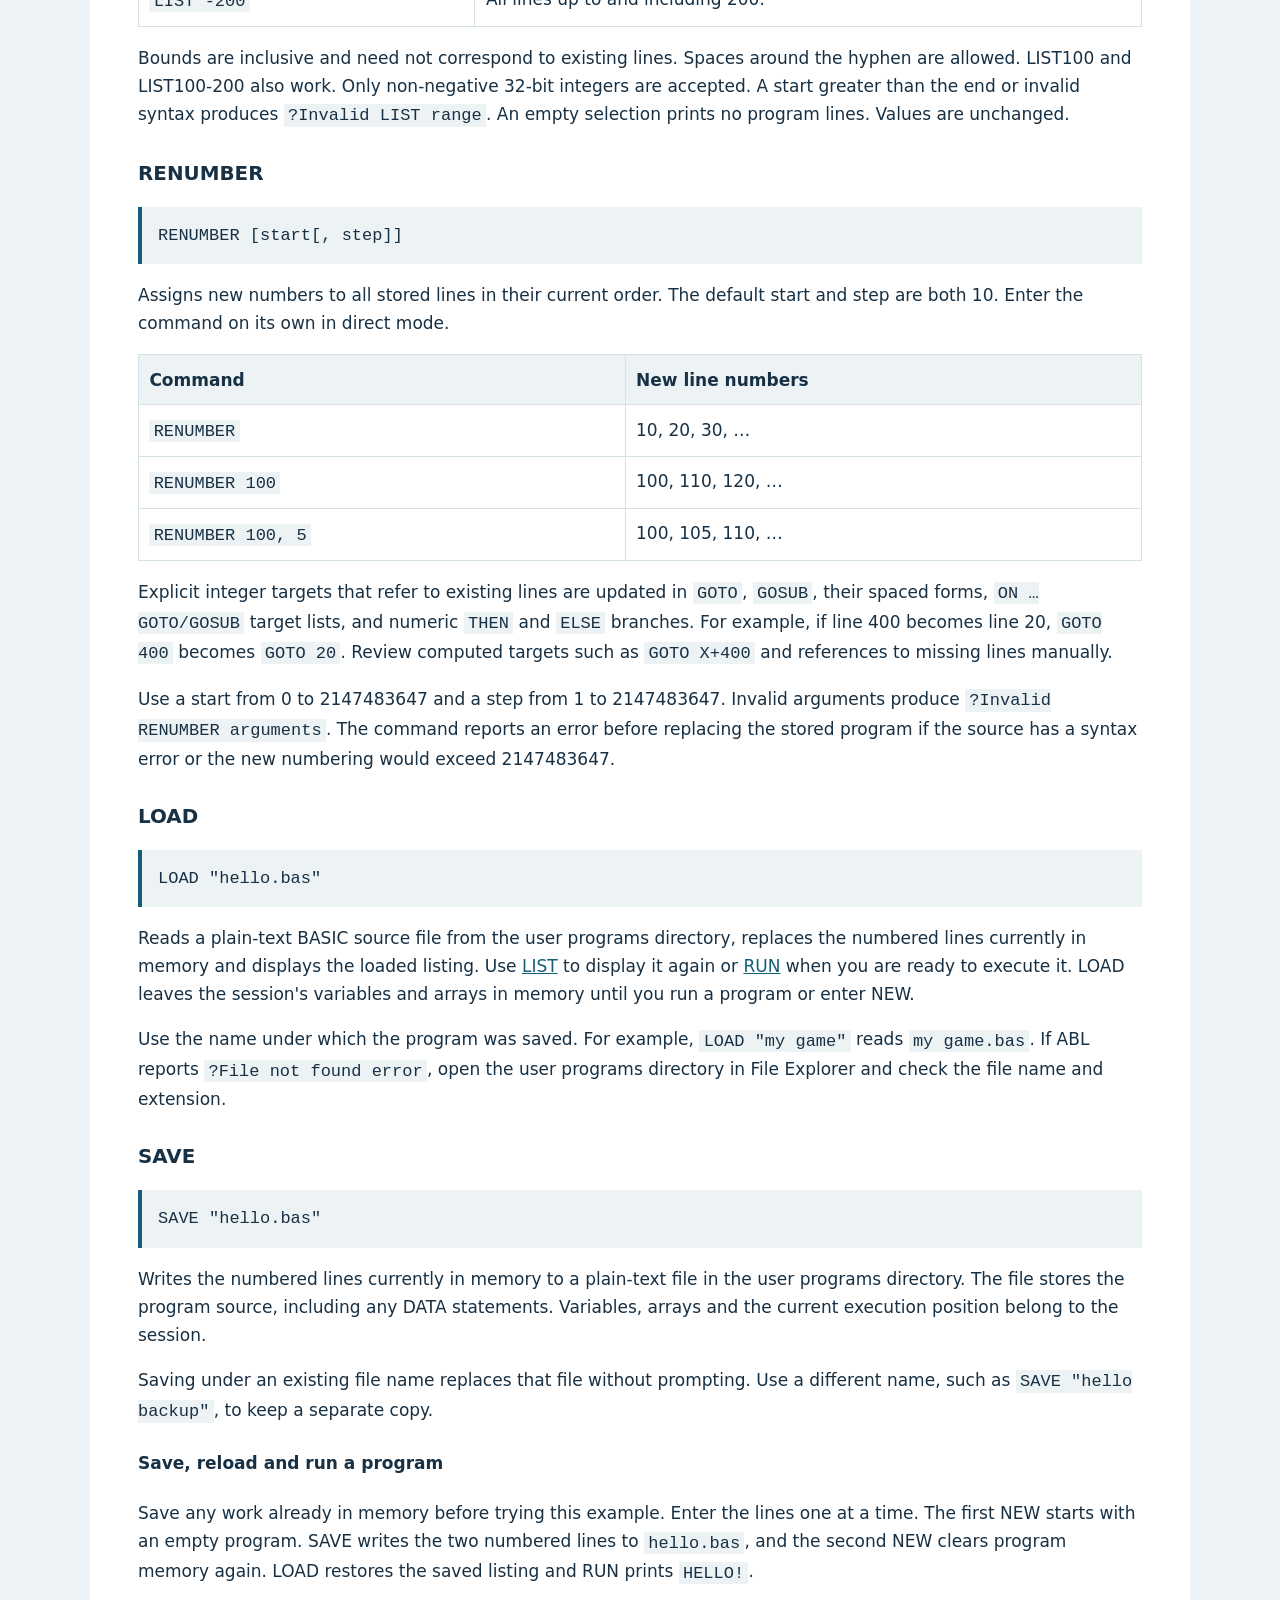
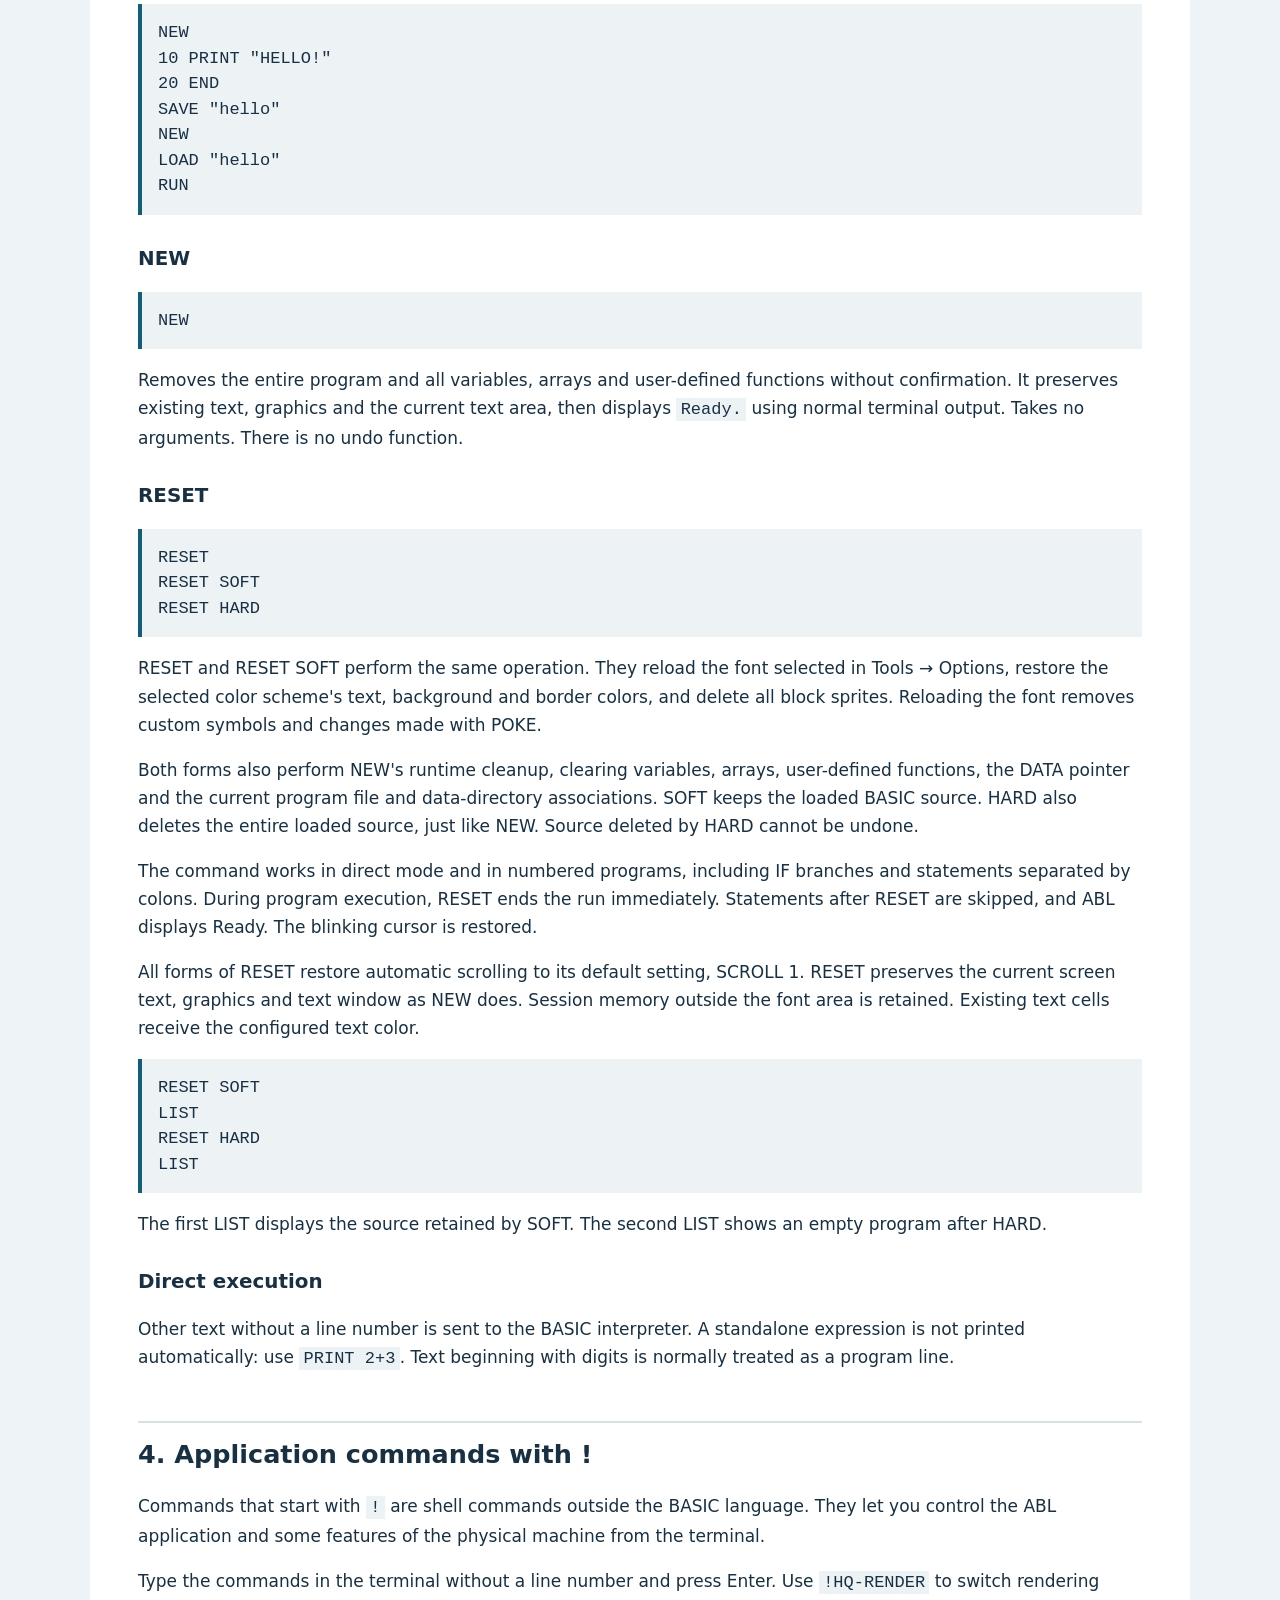
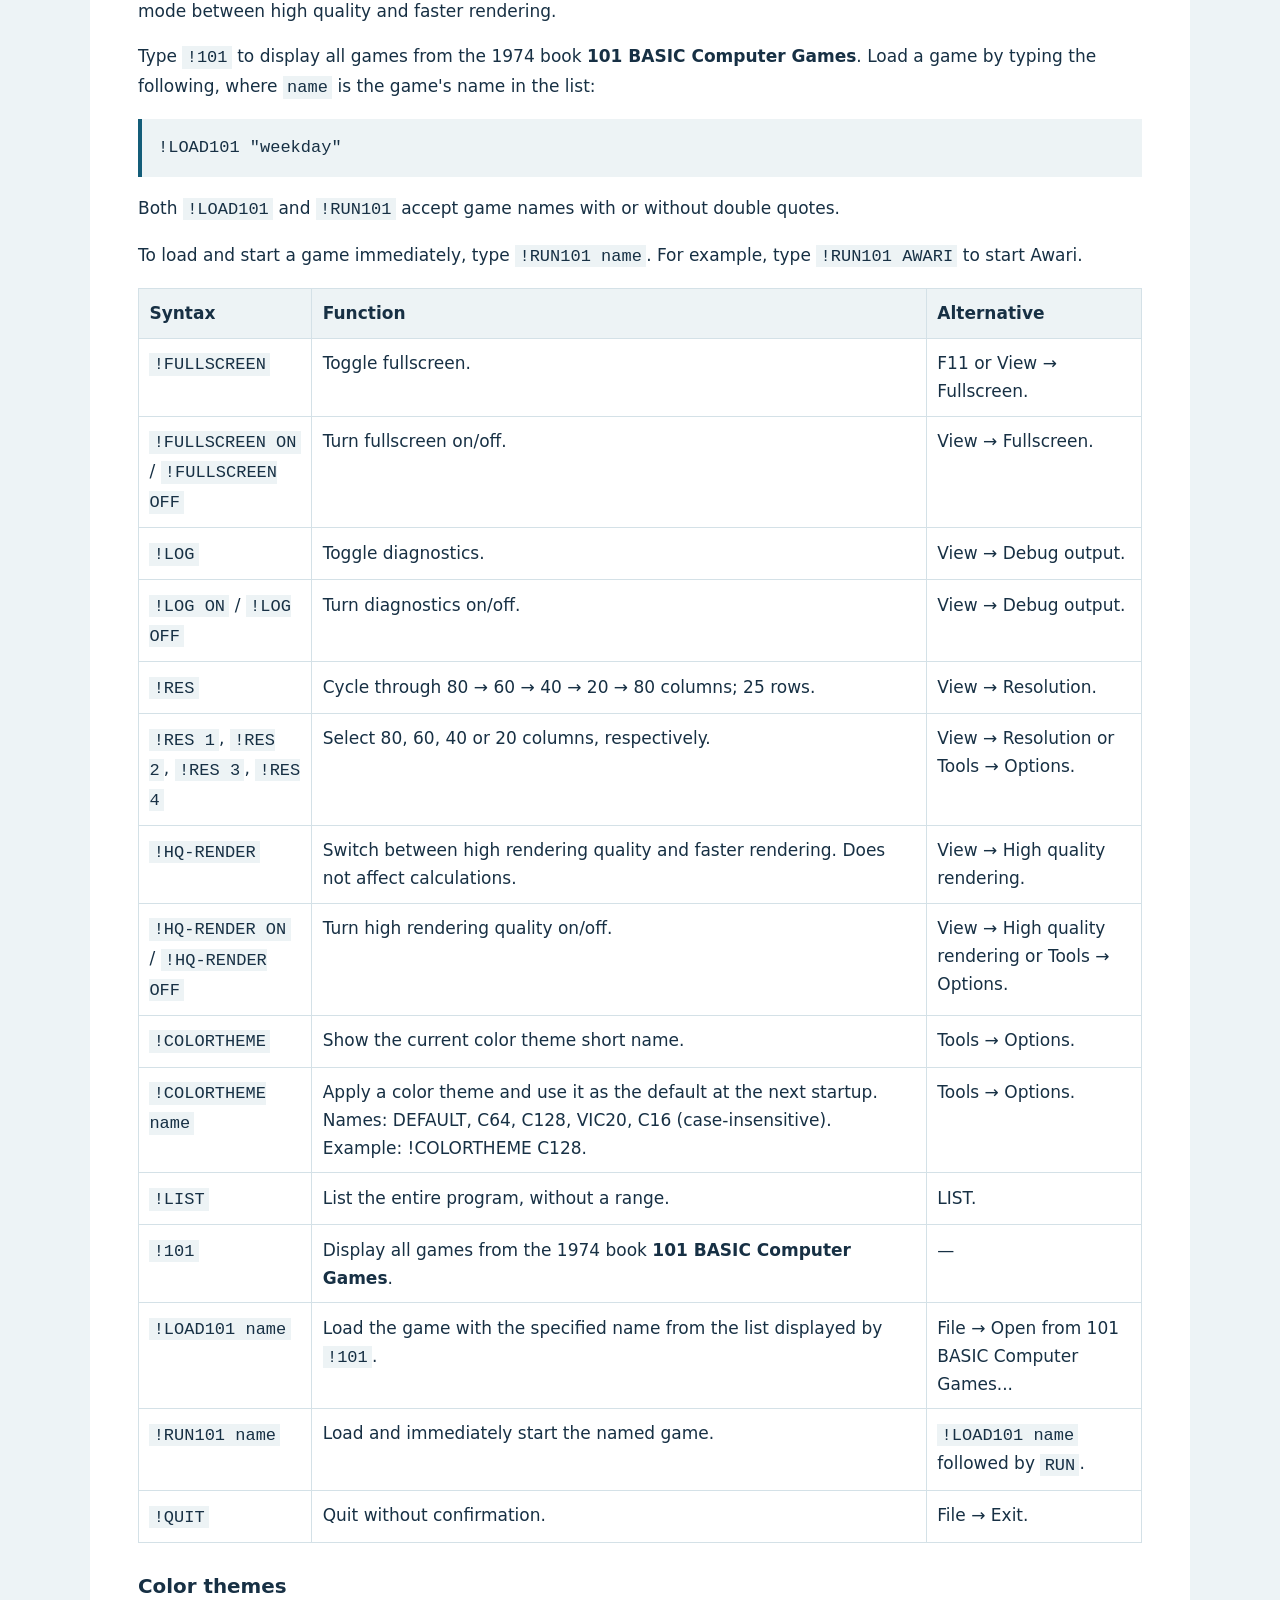
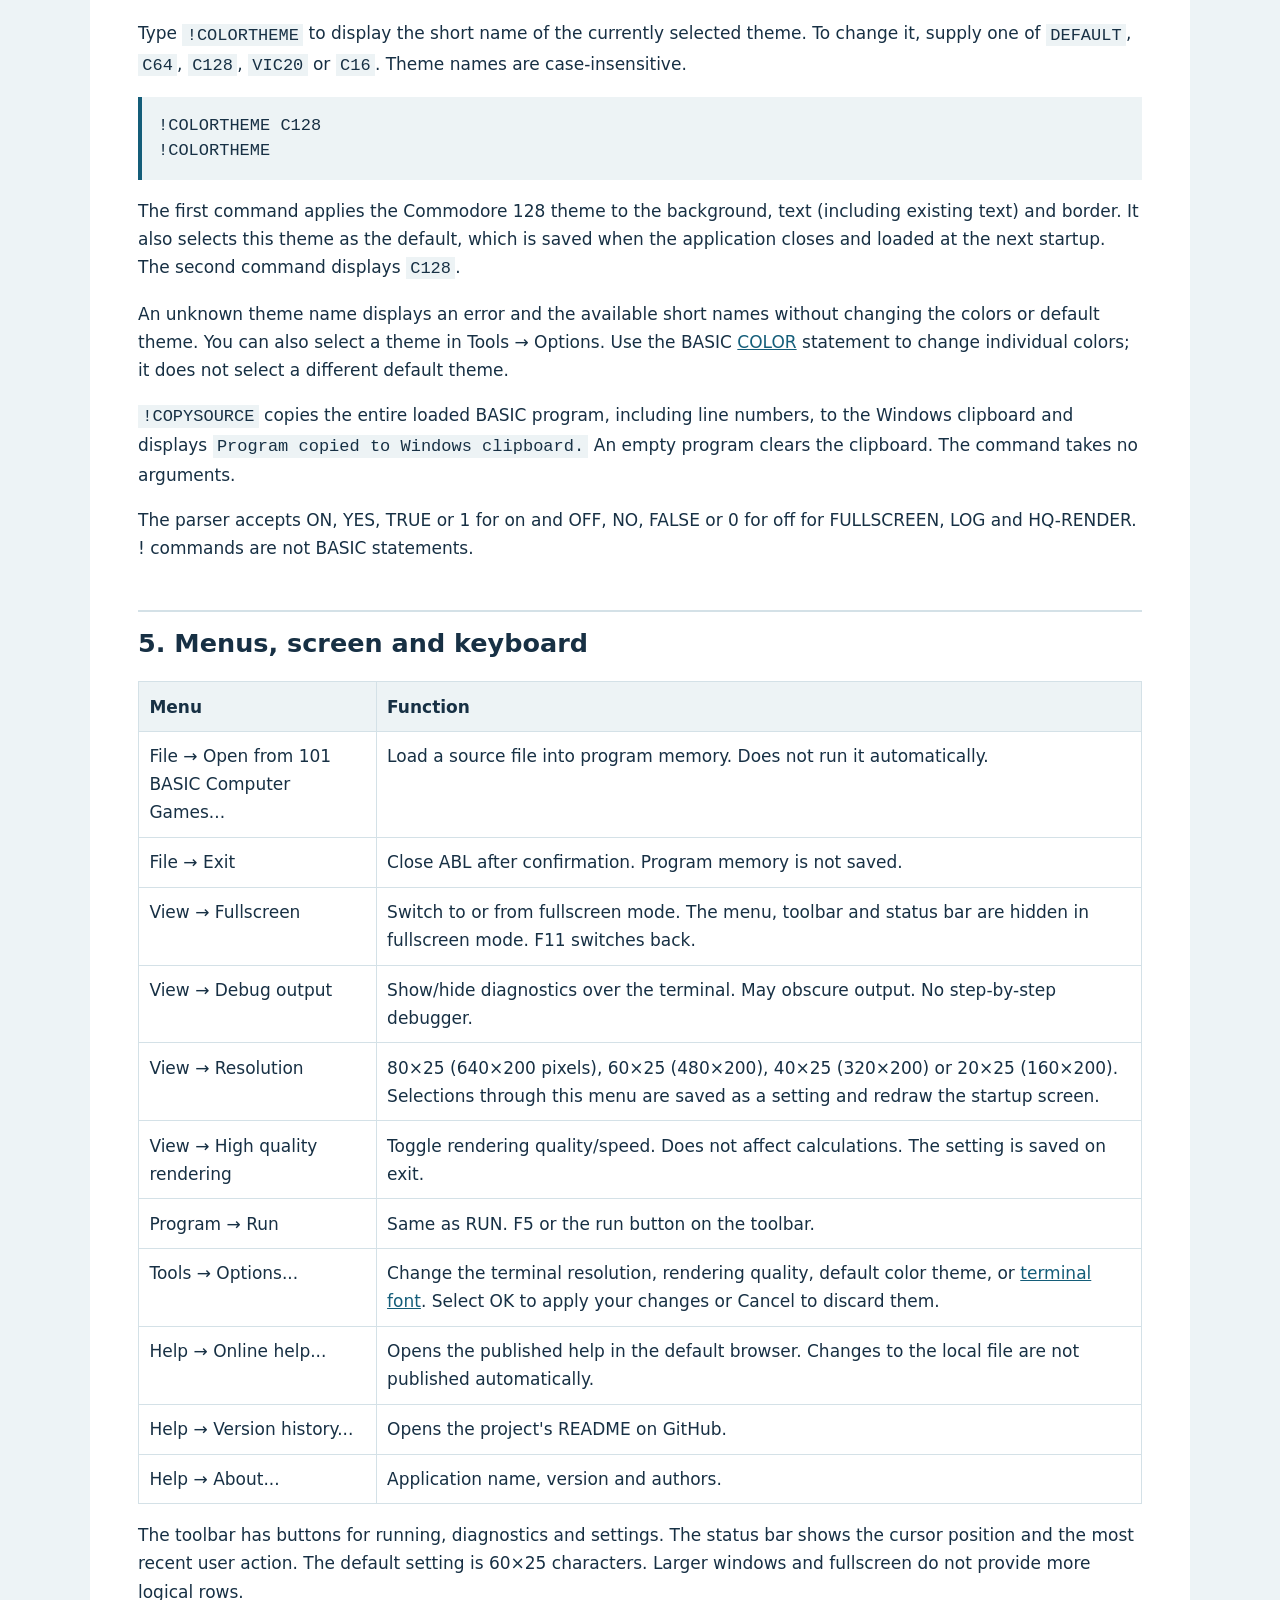
==== commit c6968c0e: "Documentation updated." ====
--- a/index.html
+++ b/index.html
@@ -10,7 +10,7 @@
     <header>
         <h1>ABL</h1>
         <p>User manual and language reference for A BASIC Language, by Tomas Håkansson and Anders Hesselbom.</p>
-        <p>Describes the project's implementation as of November 6, 2026. ABL is a Windows-based BASIC interpreter supporting a subset of Altair BASIC syntax. Limitations and deviations are stated explicitly.</p>
+        <p>Describes the project's implementation as of November 26, 2026. ABL is a Windows-based BASIC interpreter supporting a subset of Altair BASIC syntax. Limitations and deviations are stated explicitly.</p>
     </header>
     <main>
         <nav aria-label="Contents">
@@ -20,6 +20,7 @@
                 <li><a href="#start">Getting started and execution modes</a></li>
                 <li><a href="#editor">Writing and editing programs</a></li>
                 <li><a href="#terminal">Terminal commands</a></li>
+                <li><a href="#cont">CONT – resume a paused program</a></li>
                 <li><a href="#renumber">RENUMBER – renumber program lines</a></li>
                 <li><a href="#load">LOAD – open a saved program</a></li>
                 <li><a href="#save">SAVE – write a program to disk</a></li>
@@ -56,6 +57,7 @@
                 <thead><tr><th>Name</th><th>Direct mode</th><th>Runtime</th><th>Definition</th></tr></thead>
                 <tbody>
                     <tr><td><a href="#run">RUN</a></td><td>Yes</td><td>No</td><td>Reset runtime data and start the entire stored program.</td></tr>
+                    <tr><td><a href="#cont">CONT</a></td><td>Yes</td><td>No</td><td>Resume a numbered program paused by STOP or Ctrl+C without resetting its state.</td></tr>
                     <tr><td><a href="#list">LIST</a></td><td>Yes</td><td>No</td><td>List all program lines or a range of lines.</td></tr>
                     <tr><td><a href="#renumber">RENUMBER</a></td><td>Yes</td><td>No</td><td>Renumber all stored program lines and update explicit jump targets.</td></tr>
                     <tr><td><a href="#load">LOAD</a></td><td>Yes</td><td>No</td><td>Replace program memory with a source file from the user programs directory.</td></tr>
@@ -89,7 +91,8 @@
                     <tr><td><a href="#randomize">RANDOMIZE</a></td><td>Yes</td><td>Yes</td><td>Create a new random number generator without a seed argument.</td></tr>
                     <tr><td><a href="#sleep">SLEEP</a></td><td>Yes</td><td>Yes</td><td>Wait for the remaining time in a millisecond interval.</td></tr>
                     <tr><td><a href="#rem">REM</a></td><td>Yes</td><td>Yes</td><td>Ignore the rest of the physical source line.</td></tr>
-                    <tr><td><a href="#end">END / STOP</a></td><td>Yes</td><td>Yes</td><td>End the current execution with no option to resume.</td></tr>
+                    <tr><td><a href="#end">END</a></td><td>Yes</td><td>Yes</td><td>End execution without retaining a continuation.</td></tr>
+                    <tr><td><a href="#end">STOP</a></td><td>Yes</td><td>Yes</td><td>Stop execution; a numbered program can be resumed with CONT.</td></tr>
                     <tr><td><a href="#abs">ABS(x)</a></td><td>Yes, in expressions</td><td>Yes, in expressions</td><td>Absolute value.</td></tr>
                     <tr><td><a href="#log">LOG(x)</a></td><td>Yes, in expressions</td><td>Yes, in expressions</td><td>Natural logarithm, x &gt; 0.</td></tr>
                     <tr><td><a href="#exp">EXP(x)</a></td><td>Yes, in expressions</td><td>Yes, in expressions</td><td>e raised to the power x.</td></tr>
@@ -113,8 +116,9 @@
                     <tr><td>LOAD or open a .bas file</td><td>Replaced by the file's lines.</td><td>Retained until RUN/NEW.</td><td>Lists the loaded program without running it.</td></tr>
                     <tr><td>SAVE</td><td>Retained and written to disk.</td><td>Retained in the session.</td><td>The file contains the numbered BASIC source.</td></tr>
                     <tr><td>RUN</td><td>Retained.</td><td>Cleared before starting; then created by the program.</td><td>New generator.</td></tr>
-                    <tr><td>END, STOP or end of source</td><td>Retained.</td><td>Retained after execution ends.</td><td>The terminated interpreter instance does not continue.</td></tr>
-                    <tr><td>Runtime error or Ctrl+C</td><td>Retained.</td><td>Completed assignments are retained; no automatic rollback.</td><td>The next run/direct command gets a new generator.</td></tr>
+                    <tr><td>STOP or Ctrl+C in a numbered program</td><td>Retained.</td><td>Retained, together with the execution position and stacks.</td><td>Retained for CONT.</td></tr>
+                    <tr><td>CONT</td><td>Retained.</td><td>Resumed with the current values and DATA position.</td><td>Continues with the paused program's generator.</td></tr>
+                    <tr><td>END, end of source or runtime error</td><td>Retained.</td><td>Completed assignments are retained; no automatic rollback.</td><td>No continuation; the next run/direct command gets a new generator.</td></tr>
                     <tr><td>NEW</td><td>Deleted.</td><td>Deleted.</td><td>No BASIC execution is started.</td></tr>
                     <tr><td>Close ABL</td><td>Not saved automatically.</td><td>Lost with the session.</td><td>Lost.</td></tr>
                 </tbody>
@@ -130,7 +134,7 @@
             <p>However, <a href="#on-goto">ON … GOTO</a>, <a href="#on-gosub">ON … GOSUB</a>, <a href="#data">DATA</a> and <a href="#read">READ</a> require a numbered program line and are executed with RUN. These statements are not allowed in direct mode, including after a colon or in an IF branch. RESTORE and DATAPOINTER() work in both modes.</p>
             <h3>Program memory and runtime</h3>
             <p>Lines with line numbers are stored rather than executed. RUN starts at the lowest line number and continues in numerical order unless a control statement changes the flow. Variables, arrays and user-defined functions are reset before every RUN.</p>
-            <p>During execution, INPUT accepts responses as data, not terminal commands. Ctrl+C interrupts execution. Normal termination displays <code>Program has run through.</code>. Direct commands, errors and interruptions normally end with <code>Ready.</code>.</p>
+            <p>During execution, INPUT accepts responses as data, not terminal commands. Ctrl+C interrupts execution; use <a href="#cont">CONT</a> to resume a paused numbered program. STOP displays <code>Stopped.</code> and Ctrl+C displays <code>User break.</code>, followed by <code>Ready.</code>. Normal termination displays <code>Program has run through.</code>. Direct commands and errors normally end with <code>Ready.</code>.</p>
             <p>Values persist after execution and can be inspected using, for example, <code>PRINT A</code>. The next RUN resets them again. END and STOP do not delete values. NEW deletes both the program and its state.</p>
         </section>
         <section id="editor">
@@ -157,11 +161,22 @@
         </section>
         <section id="terminal">
             <h2>3. Terminal commands outside runtime</h2>
-            <p>Type without a line number and press Enter. Uppercase and lowercase are equivalent. Enter RUN, LIST, RENUMBER and NEW as standalone direct commands.</p>
+            <p>Type without a line number and press Enter. Uppercase and lowercase are equivalent. Enter RUN, CONT, LIST, RENUMBER and NEW as standalone direct commands.</p>
             <p>LOAD and SAVE also require direct mode. Enter them at the <code>Ready.</code> prompt, without a program line number.</p>
             <article id="run">
                 <h3>RUN</h3><pre><code>RUN</code></pre>
                 <p>Resets variables, arrays, user-defined functions and the data pointer, then runs the entire program. Takes no arguments: RUN 100 and filenames after RUN are not supported. The program source is retained. Before the program starts, RUN restores the full text area and preserves existing screen contents. An empty program returns to Ready.</p>
+            </article>
+            <article id="cont">
+                <h3>CONT – resume a paused program</h3>
+                <pre><code>CONT</code></pre>
+                <p>Resumes a numbered program paused by STOP or Ctrl+C. Enter CONT as a standalone direct command at the Ready prompt, without arguments or a line number. Unlike RUN, CONT does not restart the program or reset variables, arrays, user-defined functions, the DATA position or the random number generator. FOR/NEXT loops, GOSUB return positions, pending calculations and function calls are retained.</p>
+                <p>After STOP, execution continues immediately after that statement, including statements following a colon on the same line. After Ctrl+C, execution resumes at the next instruction that has not yet run. If Ctrl+C interrupts INPUT, CONT restarts the entire INPUT statement, including its prompt; enter the responses again.</p>
+                <p>While paused, use direct commands such as PRINT A or LIST to inspect the program. Assignments such as A=5 change the values used when execution resumes.</p>
+                <pre><code>10 A=1:PRINT "BEFORE":STOP:PRINT "AFTER";A
+20 END</code></pre>
+                <p>Enter RUN: the program prints BEFORE and pauses. Enter PRINT A to inspect the value, then A=5 and CONT. The program prints AFTER followed by 5, without repeating the earlier statements.</p>
+                <p>Editing, adding or deleting a program line, replacing the program, NEW, LOAD, RENUMBER, RESET or a fresh RUN discards the saved continuation. END, normal completion and runtime errors do not leave a continuation. CONT then reports <code>?Can't continue.</code>. STOP or Ctrl+C in a direct command does not create a resumable program.</p>
             </article>
             <article id="list">
                 <h3>LIST</h3>
@@ -305,7 +320,7 @@
                     <tr><td>Page Up / Page Down</td><td>Move the cursor to the top/bottom editable screen row; do not scroll through history. Disabled during INPUT.</td></tr>
                     <tr><td>Insert</td><td>Inserts an empty character position on the screen row and shifts characters to the right. Does not toggle typing mode.</td></tr>
                     <tr><td>Delete / Backspace</td><td>Deletes at/before the cursor and closes the gap in the screen row's text. Backspace does not move to the previous row at the left edge.</td></tr>
-                    <tr><td>Ctrl+C</td><td>Interrupts execution and INPUT. Does not copy. Returns to Ready; CONT is unavailable.</td></tr>
+                    <tr><td>Ctrl+C</td><td>Interrupts execution and INPUT. Does not copy. Returns to Ready; use CONT to resume a numbered program. Interrupted INPUT restarts with its prompt.</td></tr>
                     <tr><td>F5</td><td>Runs the program.</td></tr>
                     <tr><td>F11</td><td>Switches to or from fullscreen mode.</td></tr>
                 </tbody>
@@ -453,6 +468,7 @@
 30 PRINT NAME$;": ";A+B</code></pre>
                 <p><strong>Each variable is read as a separate response followed by Enter.</strong> Enter A and press Enter, then B and Enter. Do not enter a comma-separated list. The statement prints the prompt and question mark once. Array elements may also be targets, for example INPUT A(2).</p>
                 <p>String responses do not require quotes; any quotes entered become part of the text. The terminal removes leading/trailing spaces. Use a decimal point; a comma is not treated as a Swedish decimal separator here. Numeric input uses culture-invariant .NET conversion and may accept exponent notation. Ctrl+C interrupts without assigning the interrupted response. Earlier assignments in the same INPUT list are not rolled back.</p>
+                <p>After Ctrl+C in a numbered program, <a href="#cont">CONT</a> restarts this entire INPUT statement, including its prompt. Enter all responses for the statement again.</p>
             </article>
             <article id="if">
                 <h3>IF … THEN … ELSE – conditions</h3>
@@ -493,7 +509,7 @@
                 <h3>RETURN – return from a subroutine</h3>
                 <pre><code>RETURN</code></pre>
                 <p>Removes the most recent GOSUB call from the call stack and continues at the statement immediately after the call. That statement may follow a colon on the same line or be on the next program line. This also applies to calls through ON … GOSUB and the GO SUB spelling.</p>
-                <p>RETURN takes no arguments. If there is no active call, <code>RETURN without GOSUB.</code> is reported. RETURN ends a subroutine; use END or STOP to end the entire program.</p>
+                <p>RETURN takes no arguments. If there is no active call, <code>RETURN without GOSUB.</code> is reported. RETURN ends a subroutine; use END to terminate the entire program or STOP to pause it for CONT.</p>
             </article>
             <article id="on-goto">
                 <h3>ON … GOTO – select a jump target</h3>
@@ -610,6 +626,17 @@
                 <p>The mode must be an integer from 0 to 5. In direct mode, ABL prints the usual <code>Ready.</code> prompt after the command.</p>
             </article>
             <article id="poke">
+                <h3 id="bload">BLOAD</h3>
+                <pre><code>BLOAD "data"
+BLOAD "data", 200</code></pre>
+                <p>Loads a binary file from the current program's data folder, with <code>.bin</code> appended to the file name. Save or load a program first. By default, the first two bytes give the start address in little-endian order. An optional whole-number start address from 0 to 65535 overrides that address; the two header bytes are still skipped.</p>
+                <p>Available in direct mode and numbered programs. The entire payload must fit in session memory through address 65535. If it does not fit, or the file cannot be read, BLOAD reports an error and leaves memory unchanged. Loading font memory also updates the displayed characters.</p>
+                <h3 id="bsave">BSAVE</h3>
+                <pre><code>BSAVE "data", 100, 101</code></pre>
+                <p>Saves session memory from the start address through the end address, inclusive. The file begins with the start address as two little-endian bytes, followed by the memory bytes. The start address must be a whole number from 0 to 65534; the end address must be a whole number greater than the start and at most 65535.</p>
+                <p>Available in direct mode and numbered programs. Save or load a program first. The file is written to that program's data folder with <code>.bin</code> appended to the file name. An existing file is replaced.</p>
+                <p>For example, save the current font, including any changes made with <code>POKE</code>, by saving all 2048 font bytes from address 53248 through 55295. This creates <code>font.bin</code> in the program's data folder:</p>
+                <pre><code>BSAVE "font", 53248, 55295</code></pre>
                 <h3>POKE</h3>
                 <pre><code>POKE address, value</code></pre>
                 <p>Stores a byte at an address from 0 to 65535. The value must be an integer from 0 to 255. Use <code>PEEK(address)</code> to read it back. For example, <code>POKE 100, 42: PRINT PEEK(100)</code> prints 42.</p>
@@ -663,10 +690,10 @@
                 <p>Everything after REM on the same physical source line is ignored, including colons. An apostrophe as a comment marker is not supported.</p>
             </article>
             <article id="end">
-                <h3>END and STOP – terminate</h3>
+                <h3>END and STOP – terminate or pause</h3>
                 <pre><code>END
 STOP</code></pre>
-                <p>Both terminate with the same behavior. STOP is not a resumable pause; CONT is unavailable. Variables are not deleted. Reaching the end of the last line also terminates execution, so END is optional.</p>
+                <p>END terminates execution without retaining a continuation. Reaching the end of the last line has the same effect, so END is optional. STOP pauses a numbered program and displays <code>Stopped.</code> followed by <code>Ready.</code>; use <a href="#cont">CONT</a> to resume immediately after STOP, even on the same line. In direct mode STOP ends the command without creating a continuation. Neither statement deletes variables.</p>
             </article>
         </section>
         <section id="functions">
@@ -830,8 +857,10 @@
                     <tr><td><code>FN call nesting limit exceeded.</code></td><td>More than 256 simultaneous function calls, for example recursion without a stopping condition.</td></tr>
                     <tr><td><code>Unsupported BASIC function: ...</code></td><td>The function name is recognized but lacks runtime support.</td></tr>
                     <tr><td><code>?Redo from start</code></td><td>Invalid numeric INPUT response. Enter a new value. Earlier assignments are not rolled back.</td></tr>
-                    <tr><td><code>User break.</code></td><td>User interruption. Restart with RUN; resuming is not supported.</td></tr>
-                    <tr><td><code>Program has run through.</code></td><td>Normal termination, including through END/STOP.</td></tr>
+                    <tr><td><code>User break.</code></td><td>User interruption. Resume a numbered program with CONT, or restart with RUN. Interrupted INPUT restarts when resumed.</td></tr>
+                    <tr><td><code>Stopped.</code></td><td>A numbered program reached STOP. Use CONT to resume after it.</td></tr>
+                    <tr><td><code>?Can't continue.</code></td><td>No saved continuation exists, or an action such as editing the program has discarded it. Start with RUN.</td></tr>
+                    <tr><td><code>Program has run through.</code></td><td>Normal termination, including through END. No continuation is retained.</td></tr>
                     <tr><td><code>Ready.</code></td><td>Ready for the next command. Does not mean the program or variables have been deleted.</td></tr>
                 </tbody>
             </table>
@@ -844,7 +873,7 @@
                 <li>No full Altair BASIC compatibility. INT, RND, string addition and automatic array creation have the deviations described above.</li>
                 <li>DATA and READ require numbered program lines. DATA supports numeric and quoted string literals; RESTORE resets to the beginning and does not accept a line number.</li>
                 <li>WHILE/WEND, DO/LOOP, multiline IF blocks, ELSEIF and SELECT CASE are not supported.</li>
-                <li>MERGE, DELETE, EDIT, CONT and CLEAR are not implemented terminal commands. Delete a line with a number on its own, clear the entire program with NEW, or renumber it with <a href="#renumber">RENUMBER</a>.</li>
+                <li>MERGE, DELETE, EDIT and CLEAR are not implemented terminal commands. Delete a line with a number on its own, clear the entire program with NEW, or renumber it with <a href="#renumber">RENUMBER</a>. Use <a href="#cont">CONT</a> to resume a program paused by STOP or Ctrl+C.</li>
                 <li>No implemented graphics, sound or cursor statements such as PLOT, DRAW, LINE, CIRCLE, SOUND, BEEP or LOCATE. COLOR supports background, text, and border colors. The resolutions' pixel dimensions are display modes, not a BASIC graphics API.</li>
                 <li>No BASIC file handling with OPEN, CLOSE, PRINT# or INPUT#.</li>
                 <li>No implemented machine code, networking, process or system commands in the language.</li>
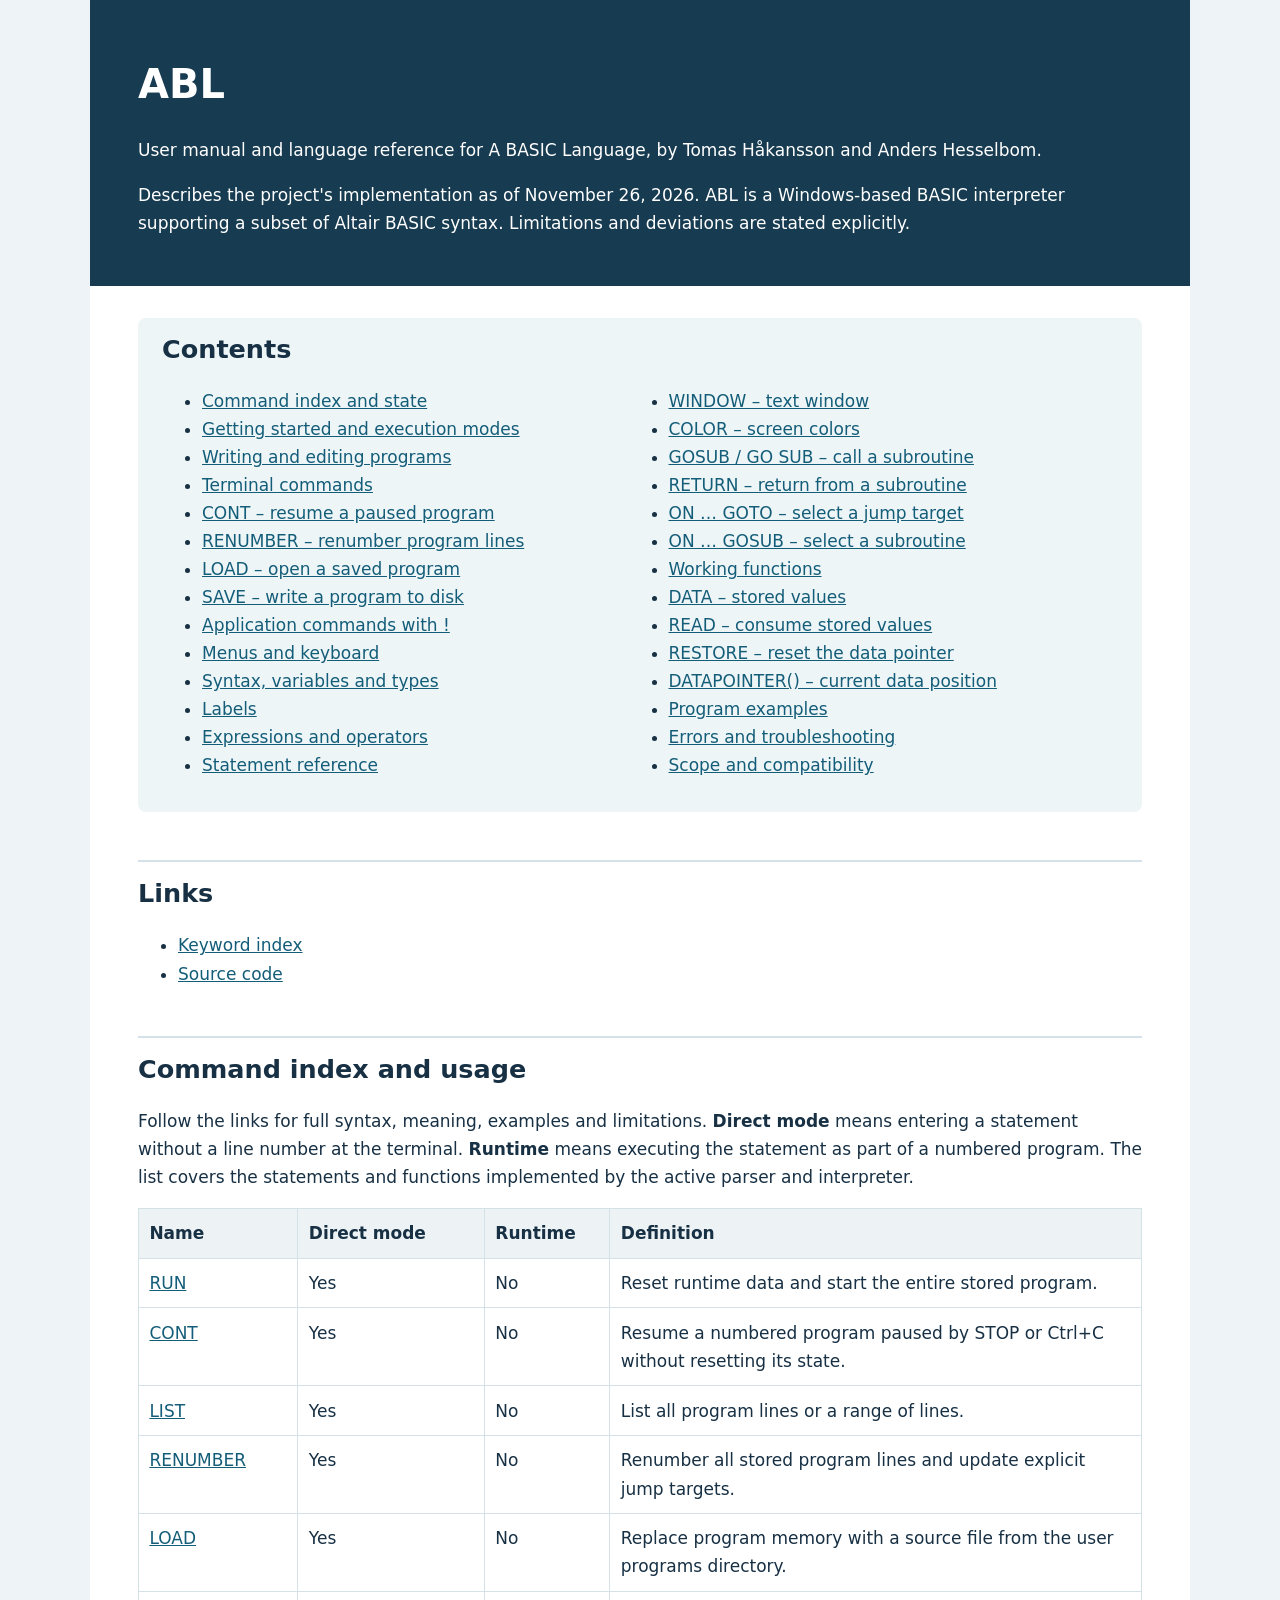
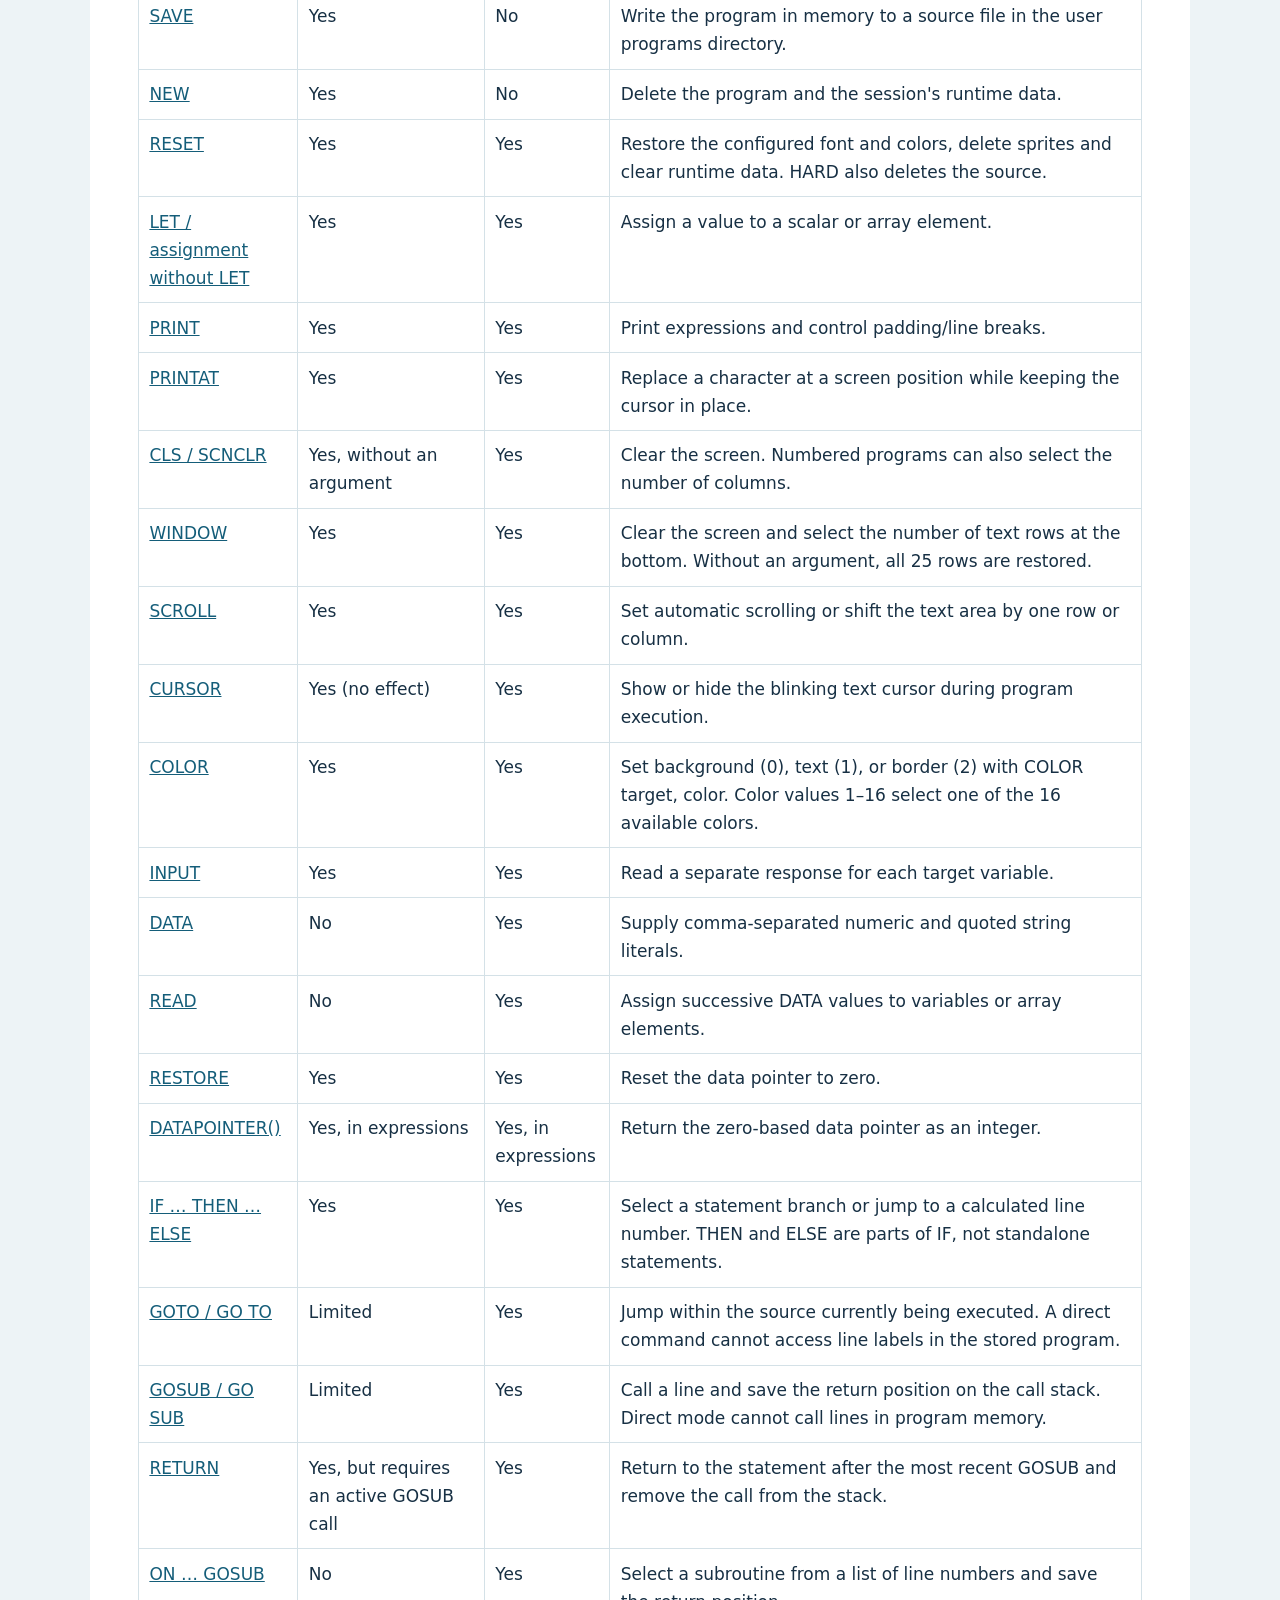
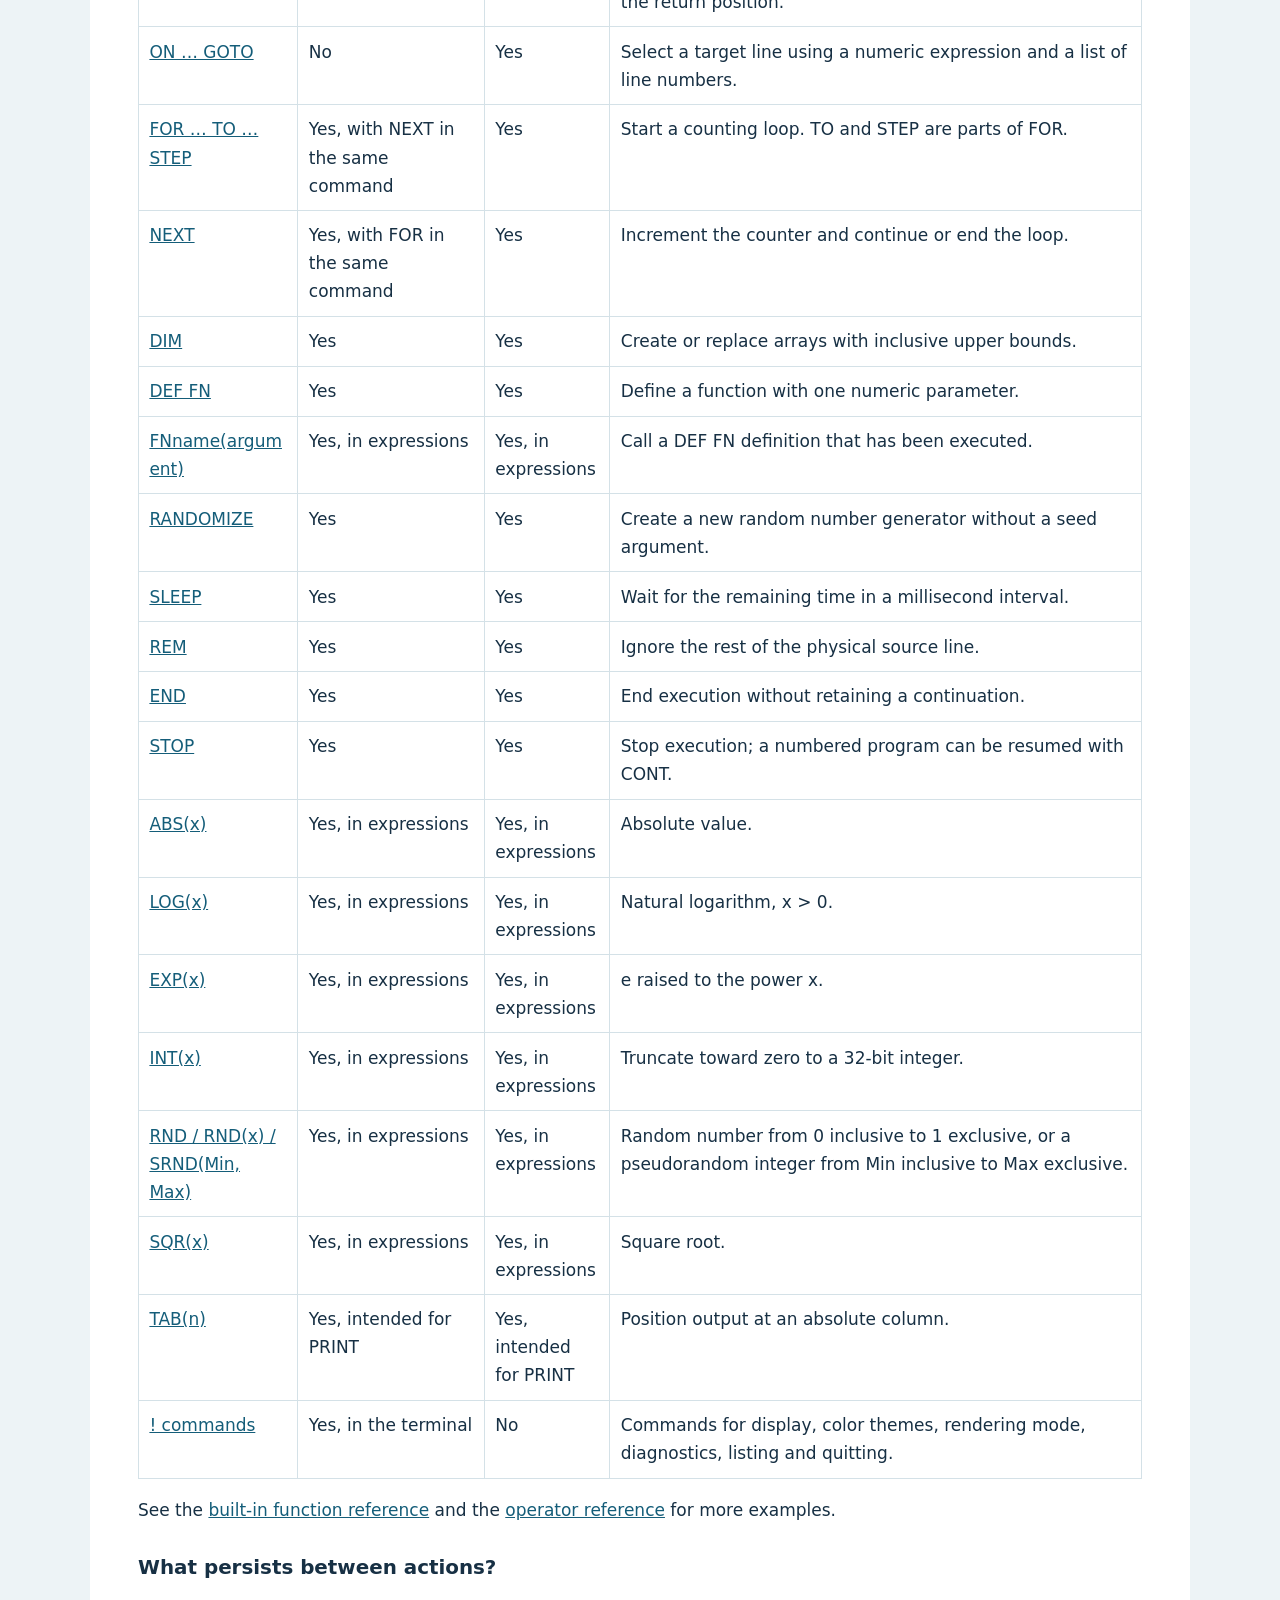
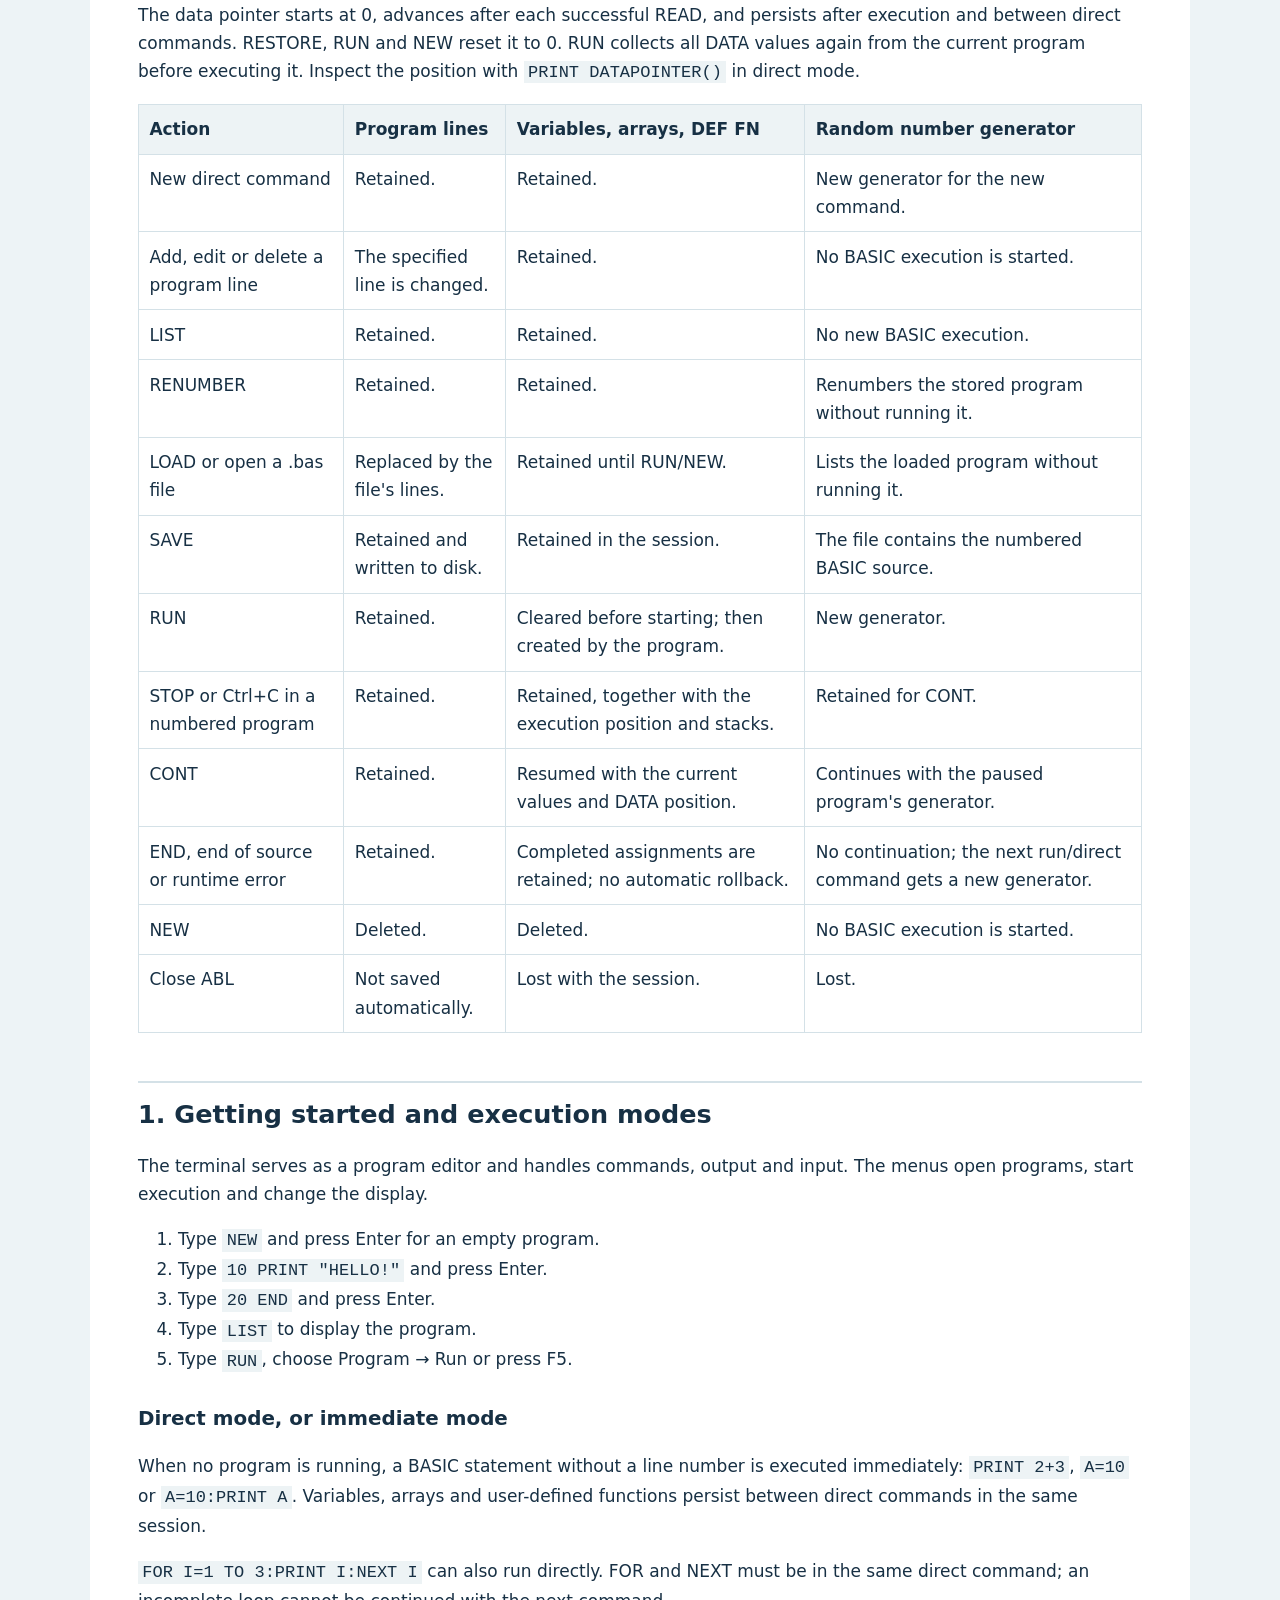
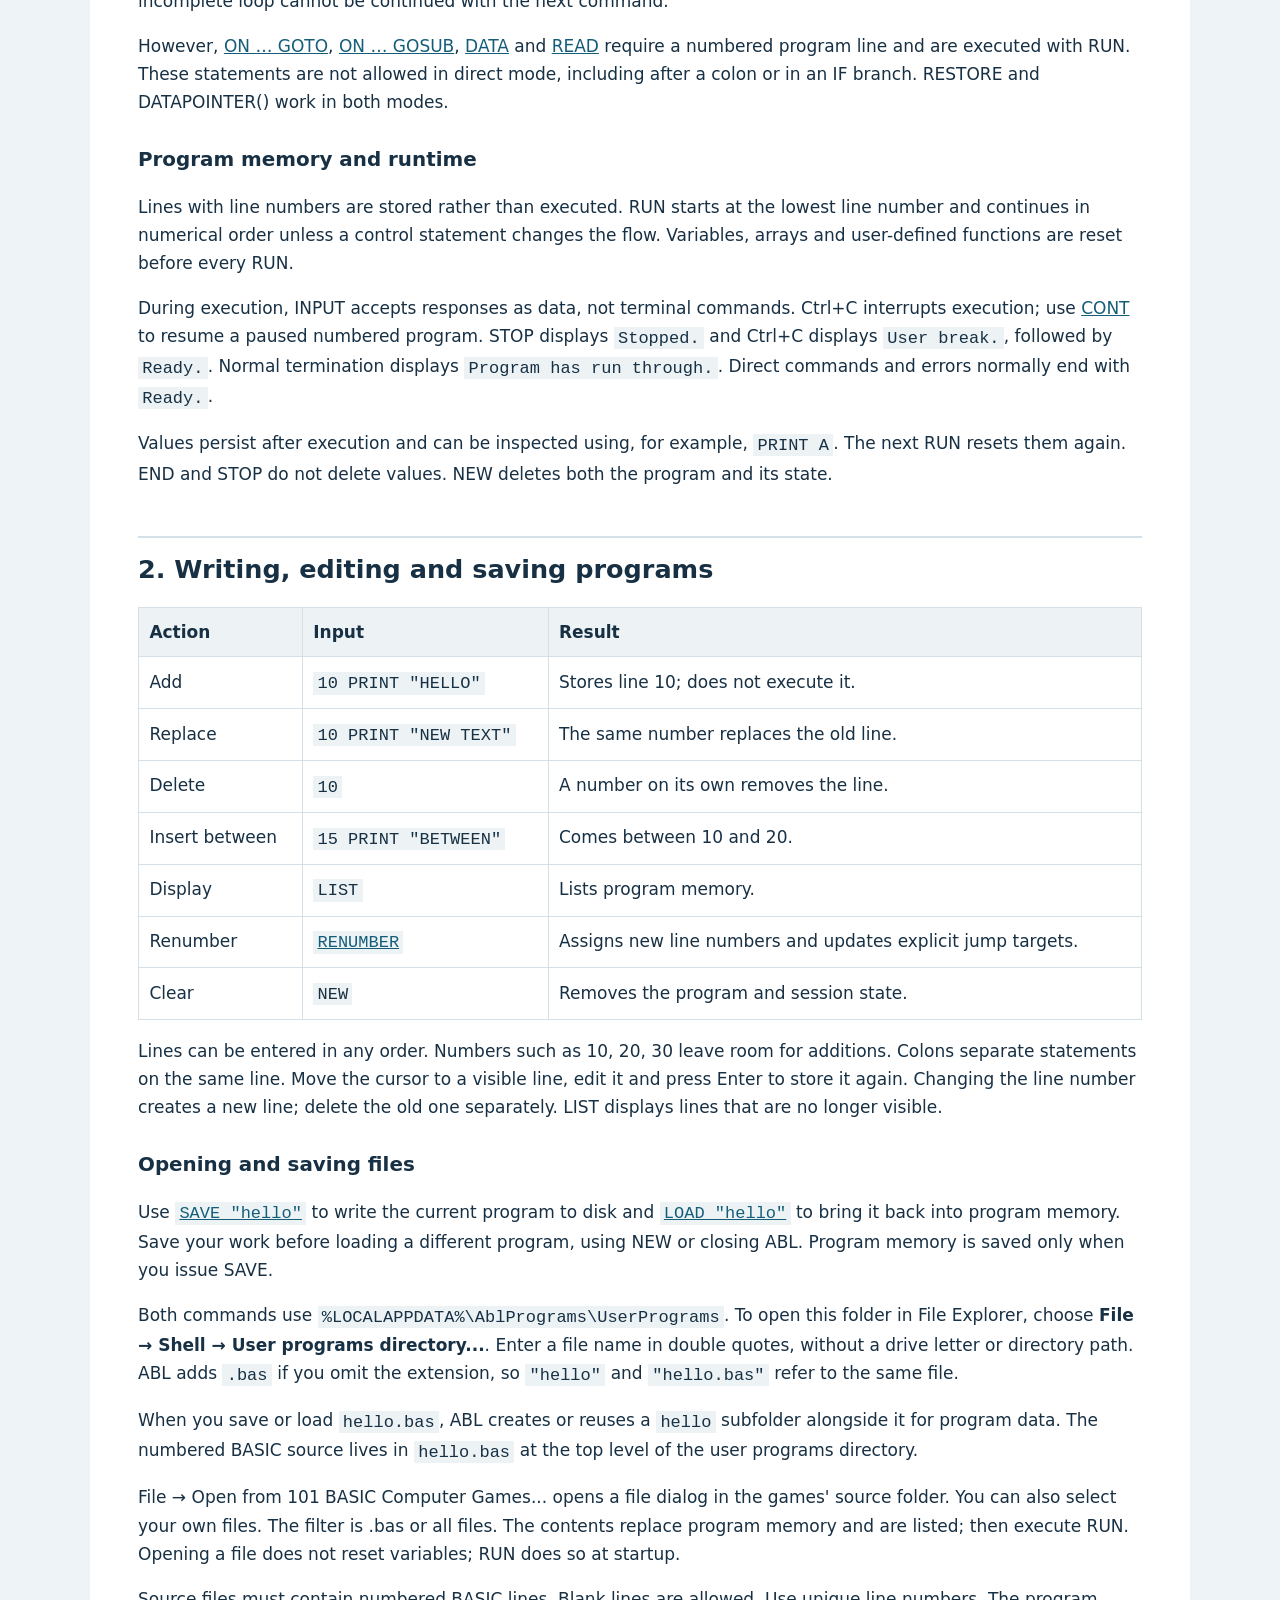
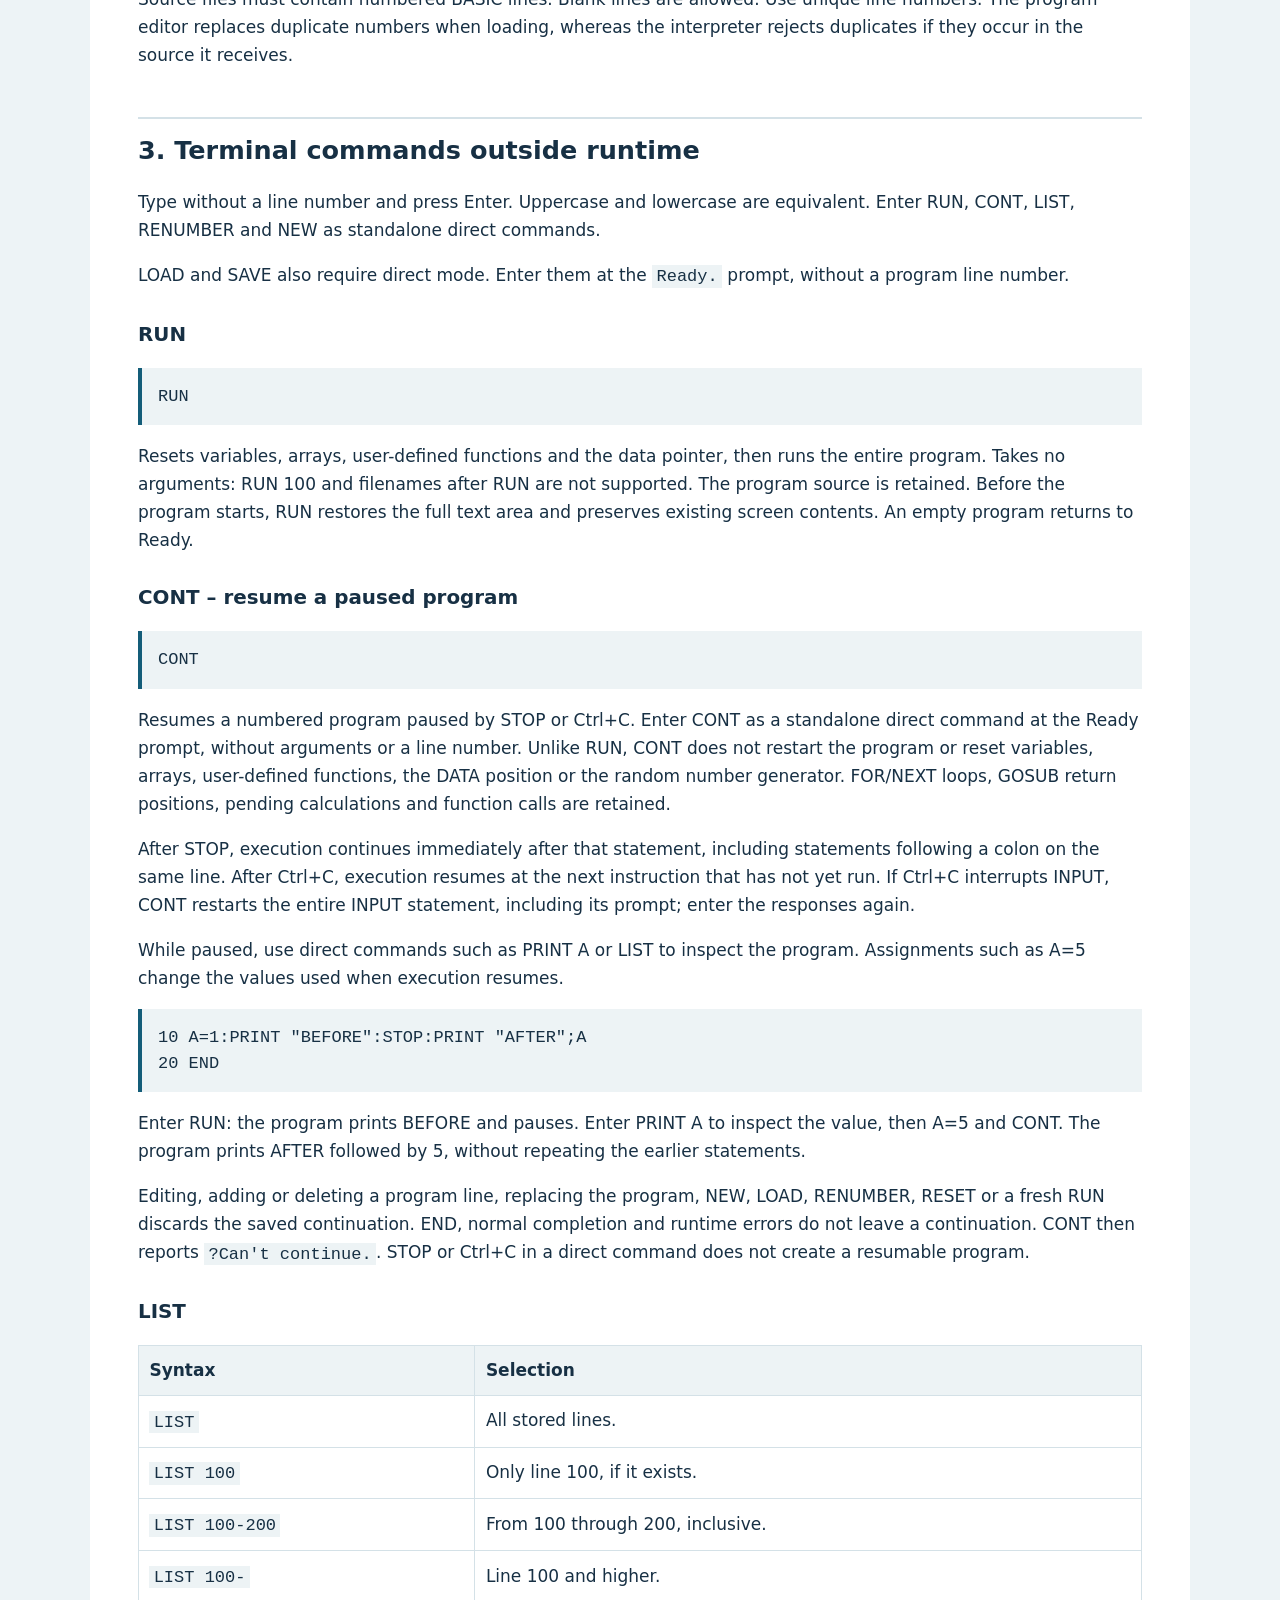
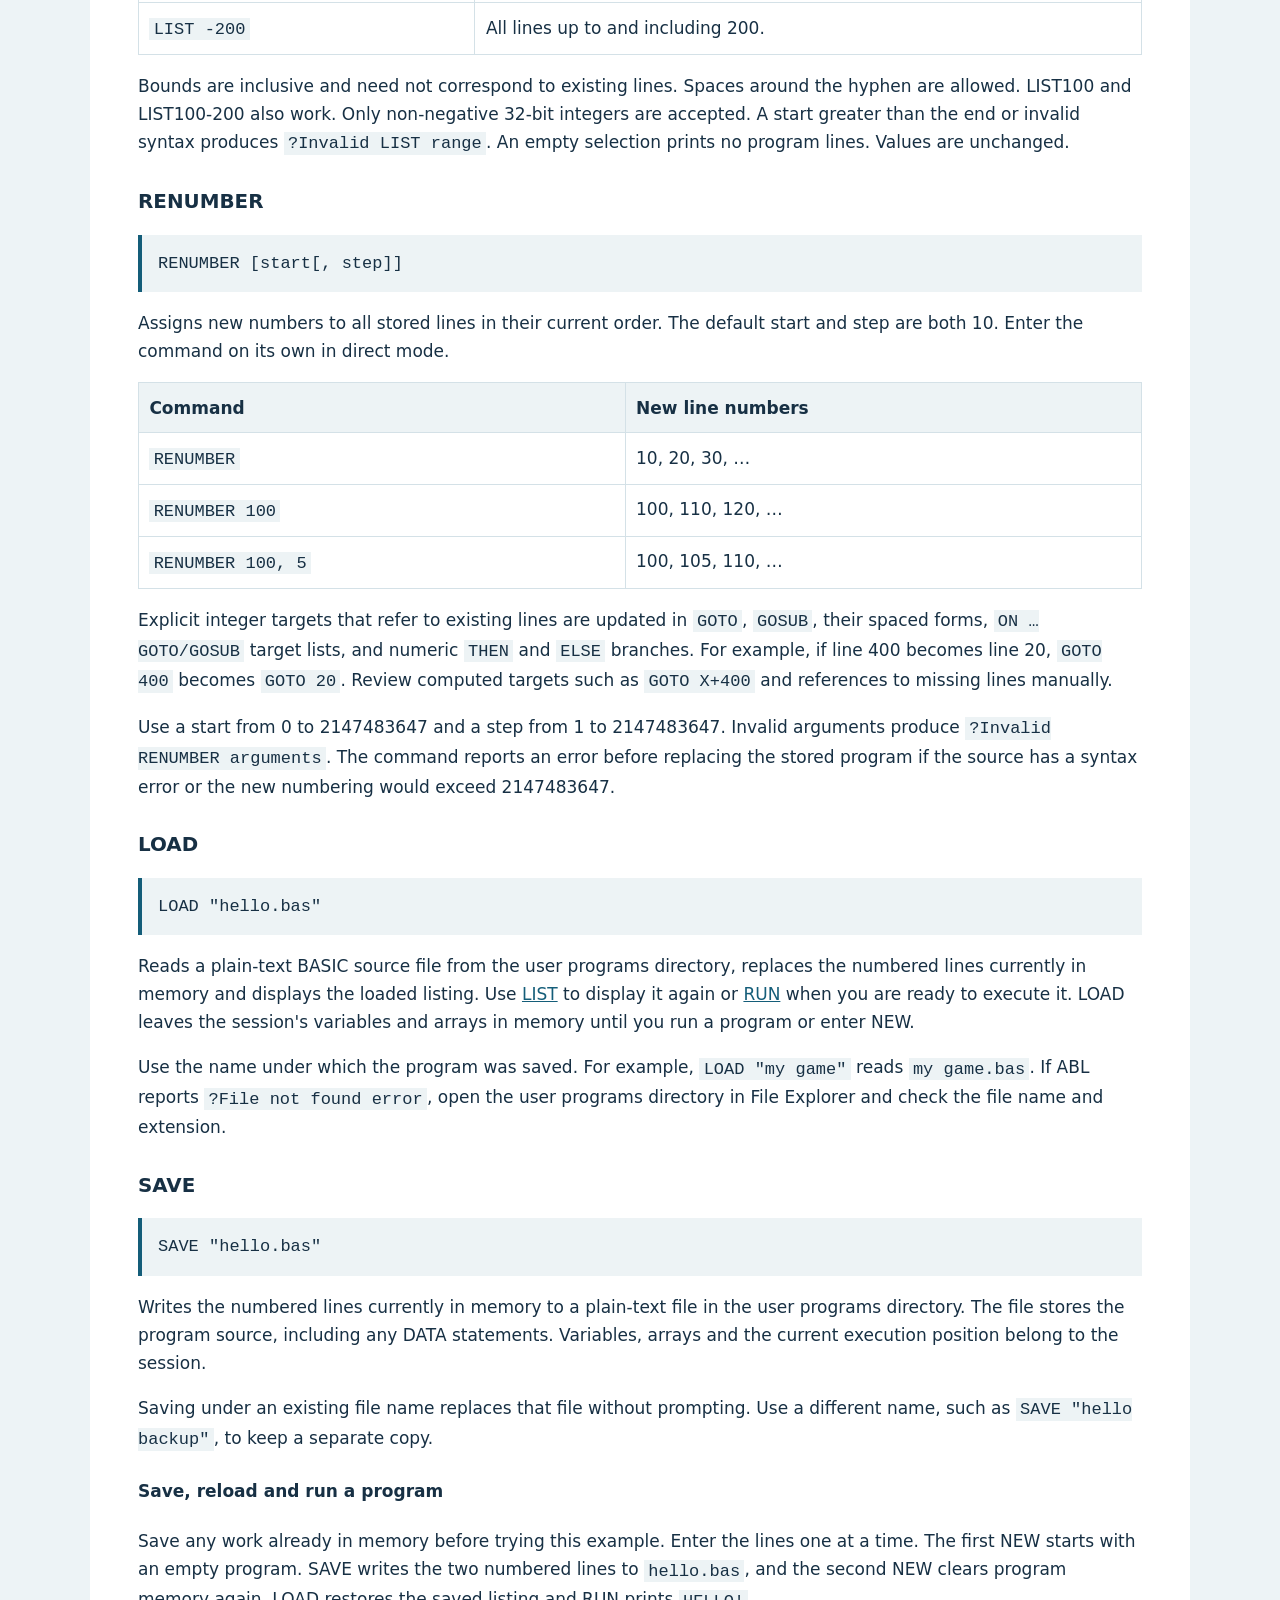
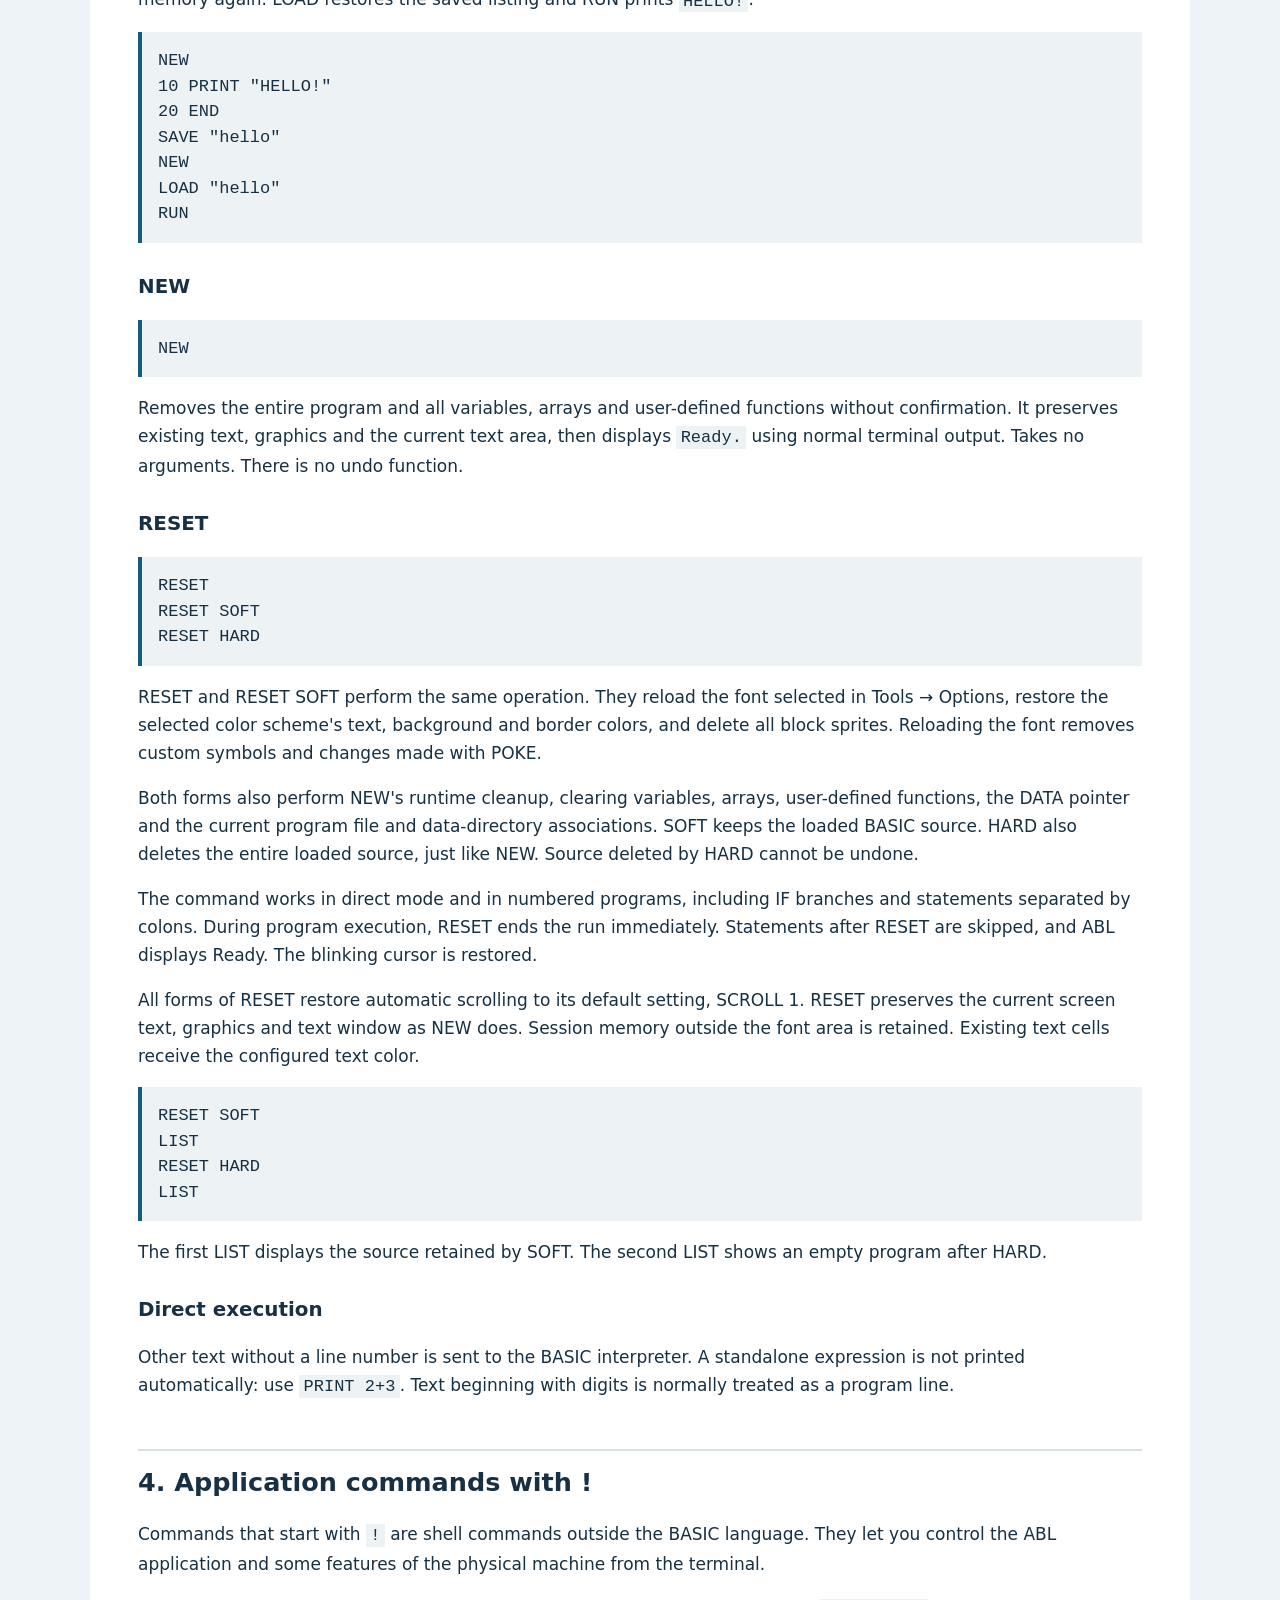
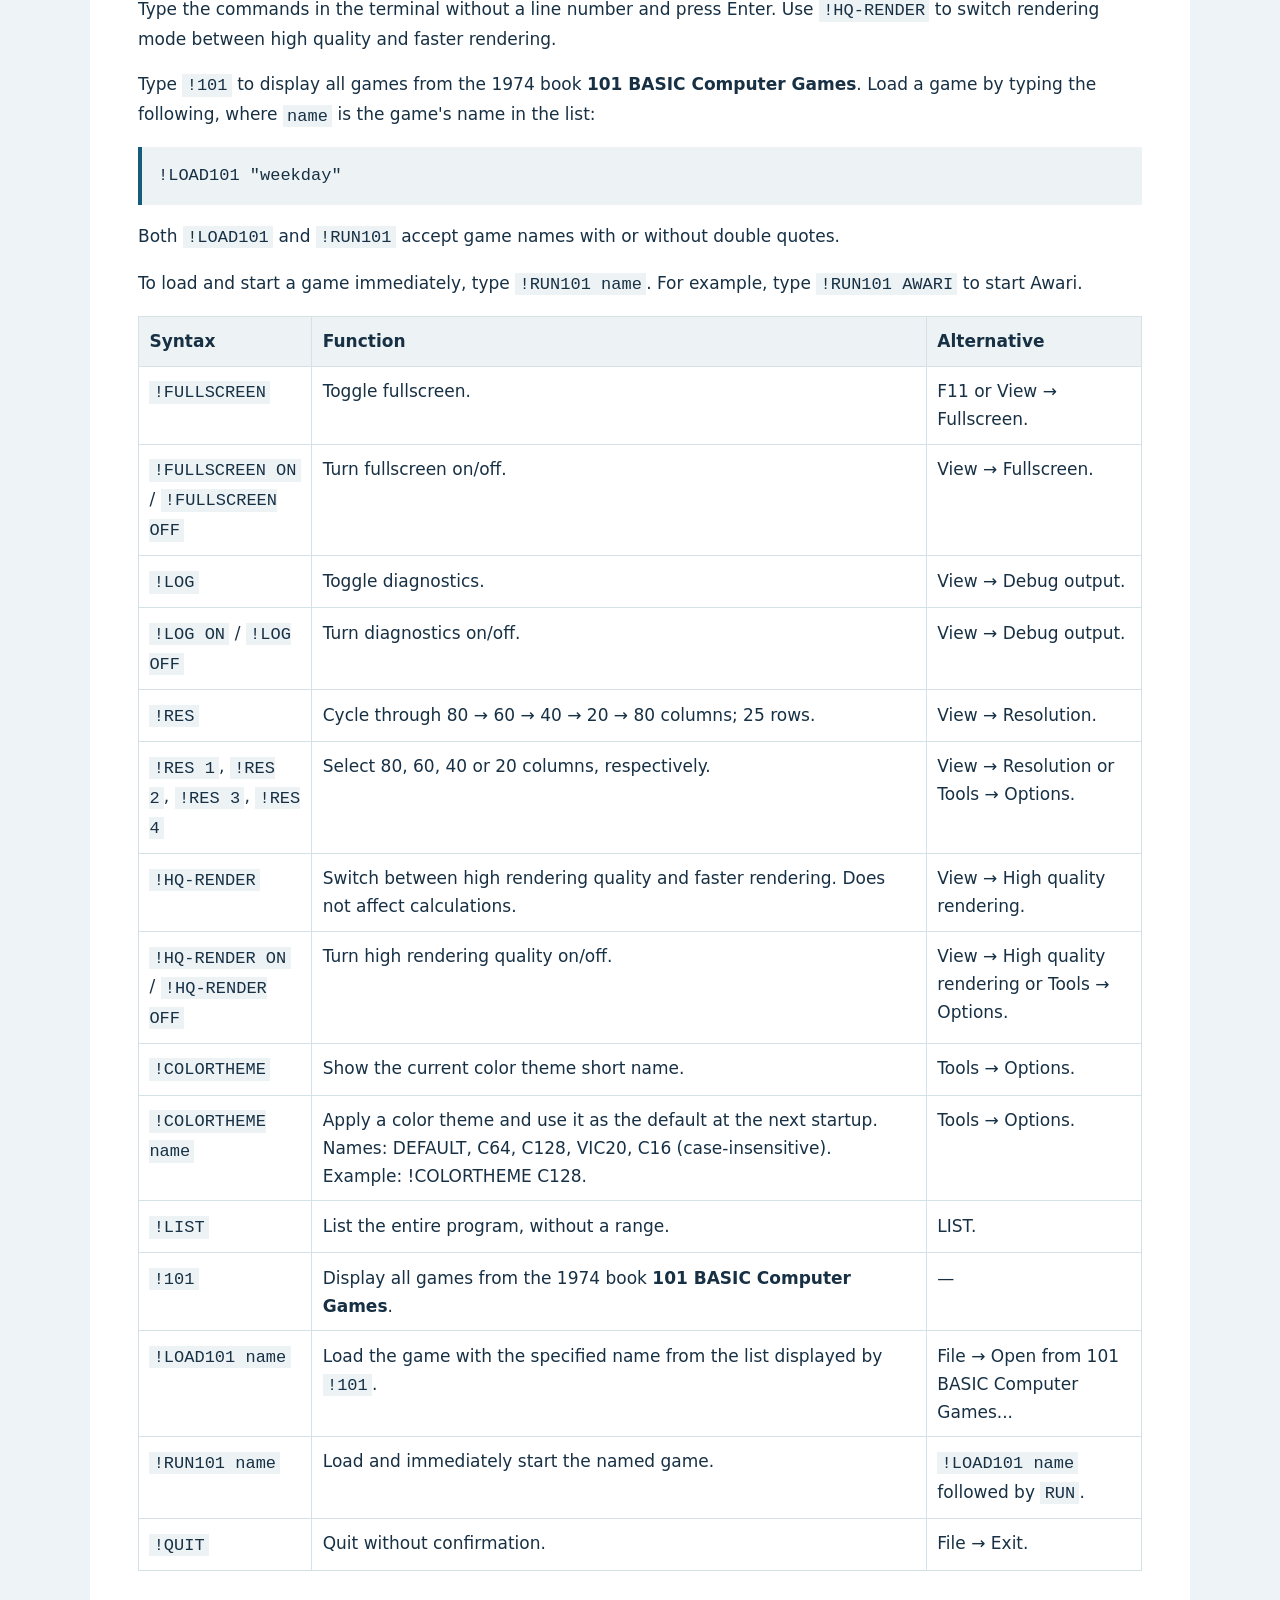
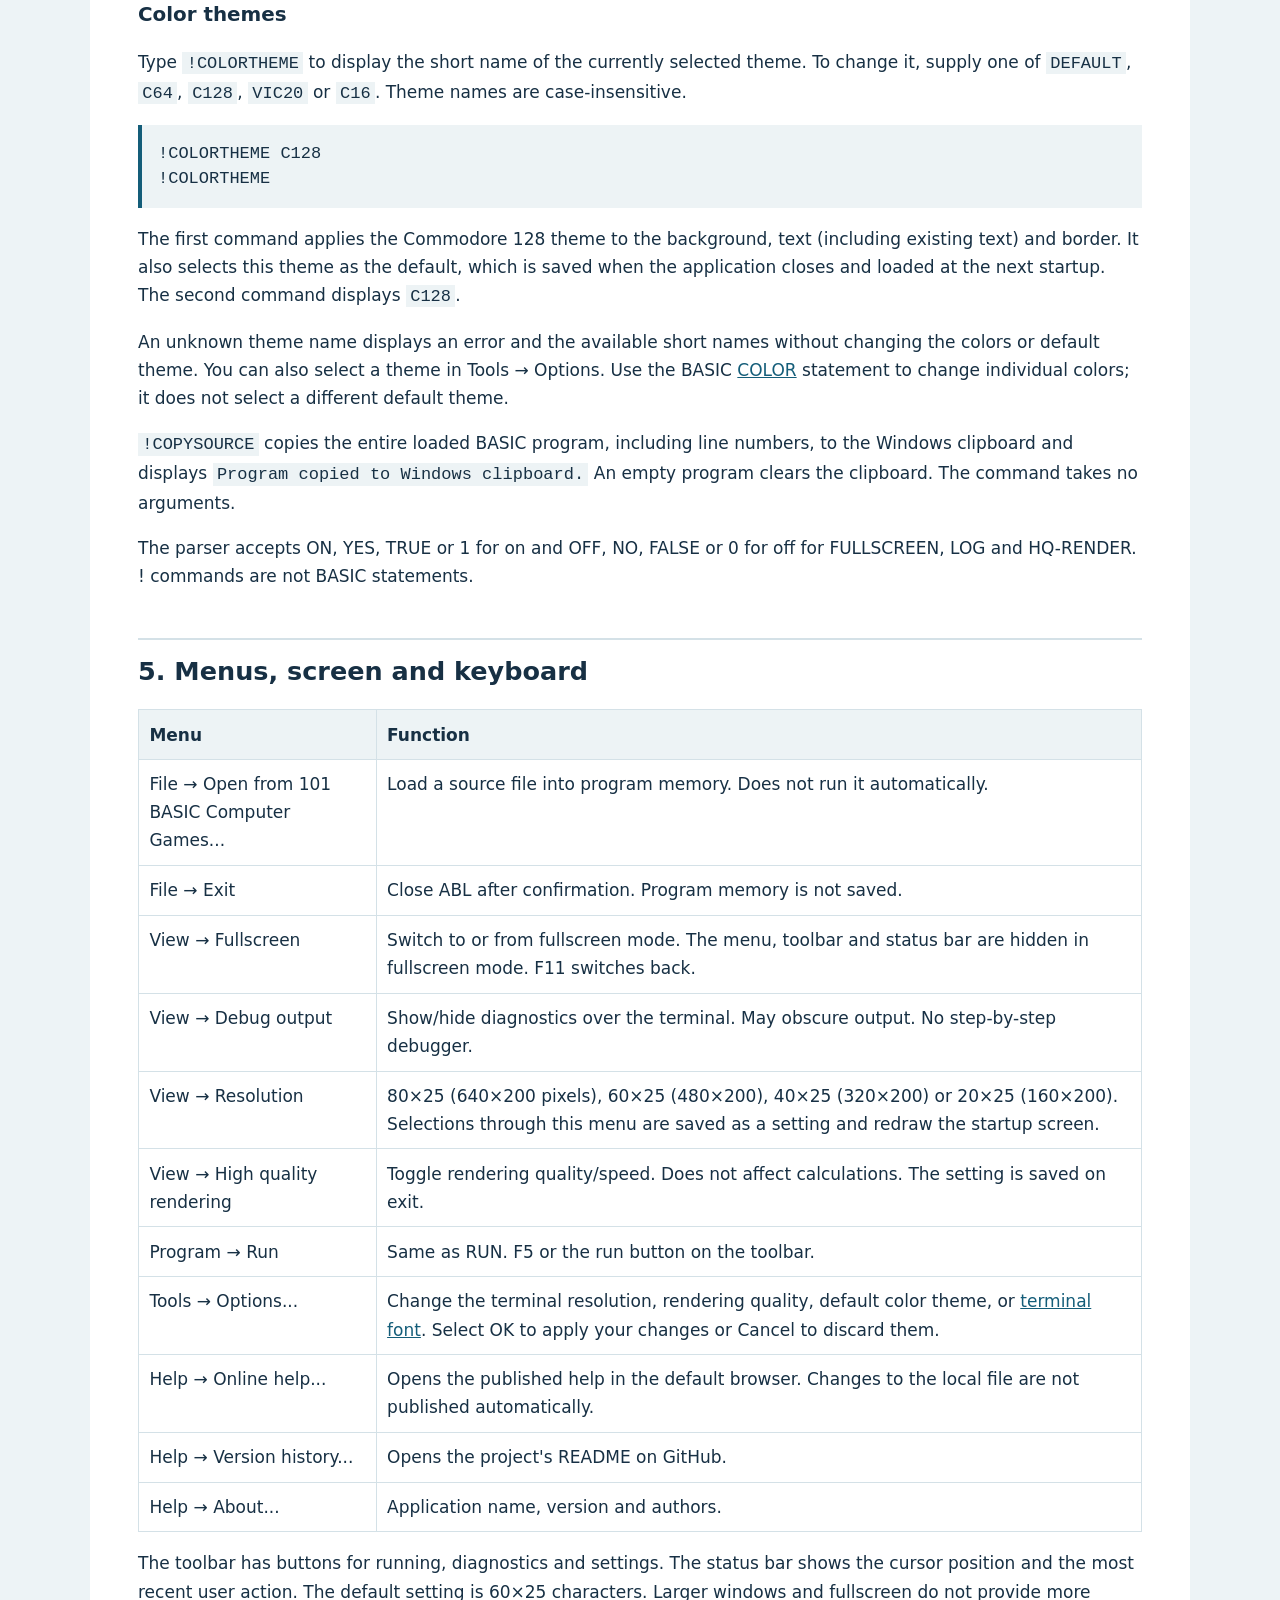
==== commit cd532a66: "Keyword index." ====
--- a/index.html
+++ b/index.html
@@ -49,6 +49,7 @@
         <section id="register">
             <h2>Links</h2>
             <ul>
+                <li><a href="./manual/index.html">Keyword index</a></li>
                 <li><a href="https://github.com/tomas-hakansson/A-BASIC-Language" target="_blank">Source code</a></li>
             </ul>
             <h2>Command index and usage</h2>
@@ -376,10 +377,19 @@
                     <tr><td>4</td><td><code>*</code>, <code>/</code></td><td>Multiplication/division, left to right. Division by 0 produces an error.</td></tr>
                     <tr><td>5</td><td><code>+</code>, <code>-</code></td><td>Addition/subtraction, left to right. + also concatenates strings.</td></tr>
                     <tr><td>6</td><td><code>=</code>, <code>&lt;&gt;</code>, <code>!=</code>, <code>&lt;</code>, <code>&gt;</code>, <code>&lt;=</code>, <code>&gt;=</code></td><td>Comparisons. True = −1, false = 0. != is equivalent to &lt;&gt;.</td></tr>
-                    <tr><td>7</td><td><code>AND</code></td><td>Bitwise AND on 32-bit integers.</td></tr>
-                    <tr><td>8</td><td><code>OR</code></td><td>Bitwise OR on 32-bit integers.</td></tr>
+                    <tr><td>7</td><td><code>NOT</code>, <code>!</code></td><td>Unary bitwise complement on a 32-bit integer. Both spellings have the same precedence.</td></tr>
+                    <tr><td>8</td><td><code>AND</code></td><td>Bitwise AND on 32-bit integers.</td></tr>
+                    <tr><td>9</td><td><code>OR</code></td><td>Bitwise OR on 32-bit integers.</td></tr>
                 </tbody>
             </table>
+            <p><code>NOT expression</code> and <code>!expression</code> invert every bit of a signed 32-bit integer. Fractional values are truncated toward zero before inversion; strings, non-finite values and results of truncation outside the integer range produce an error. NOT 0 is −1, NOT −1 is 0, and NOT 1 is −2. This is bitwise complement, not a zero/nonzero test.</p>
+            <p>Comparisons bind more tightly than NOT, which binds more tightly than AND and OR: <code>NOT A=B</code> means <code>NOT (A=B)</code>, and <code>!A=B</code> means the same thing. Use parentheses for a different grouping. The keyword must be separated from a following variable name: write <code>NOT A</code>, not <code>NOTA</code>. Repeated operators such as <code>NOT NOT A</code> or <code>!!A</code> are allowed. The existing <code>!=</code> comparison is unchanged.</p>
+            <pre><code>PRINT NOT 0
+PRINT !0
+10 A=3
+20 IF !(A=5) THEN PRINT "A IS NOT FIVE"
+30 PRINT NOT A AND 7</code></pre>
+            <p>Both direct PRINT commands above print −1. The numbered program prints the message and then 4. Use ! inside a BASIC expression, such as PRINT !A or IF !A THEN ... . A terminal line beginning with ! is still an application command, for example !LOAD101, rather than a BASIC expression.</p>
             <p>Numeric equality uses a tolerance of 0.00001: A=B is true if the absolute difference is smaller, A&lt;&gt;B if it is larger. At exactly the tolerance boundary, both are false. Other comparisons use ordinary numeric bounds.</p>
             <p>Strings are compared lexicographically using a case-insensitive ordinal comparison. <code>"hello"="HELLO"</code> and <code>"10"&lt;"2"</code> are true. Comparing a string with a number produces a type error.</p>
             <p class="note"><strong>String addition deviation:</strong> + concatenates strings and numbers with text, but the current implementation reverses the operand order. <code>"A"+"B"</code> produces <code>"BA"</code>; <code>"X"+2</code> produces <code>"2X"</code>. Use PRINT expressions separated by semicolons when order matters. Numeric addition is unaffected.</p>
